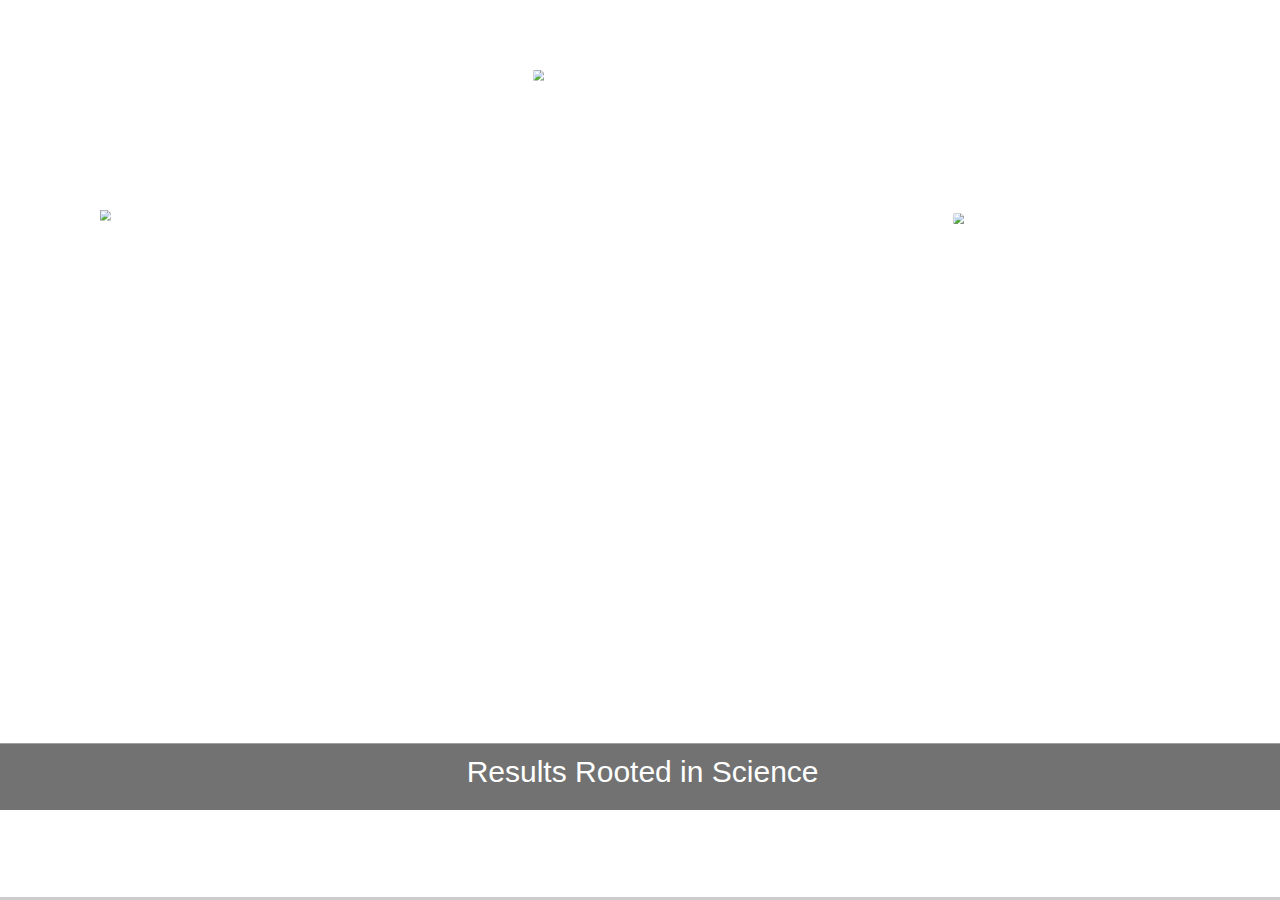
==== index.html @ 36e87524 "first commit" ====
<!DOCTYPE html>
<html lang="en">
  <head>
    <meta charset="utf-8">
    <title>SkinMedica University</title>
    <!--<link rel="stylesheet" type="text/css" href="./css/bootstrap.min.css">-->

    <link rel="stylesheet" type="text/css" href="./css/reveal.css">
    <link rel="stylesheet" type="text/css" href="./css/animate.css">
    <link rel="stylesheet" type="text/css" href="./css/style.css">
    <!--<link rel="stylesheet" type="text/css" href="./css/white.css">-->

    <script src='//cdnjs.cloudflare.com/ajax/libs/three.js/r83/three.min.js'></script>
    <script src="./js/jquery.min.js"></script>
    <!--<script src="./js/popper.min.js"></script>
    <script src="./js/bootstrap.min.js"></script>-->
    <script src="./js/svg.js"></script>
    <script src="./js/three.min.js"></script>
    <script src="./js/DDSLoader.js"></script>
    <script src="./js/MTLLoader.js"></script>

    <script src="./js/OBJLoader.js"></script>
    <style>


  .image {
    -webkit-animation:spin 4s linear;
    -moz-animation:spin 4s linear;
    animation:spin 4s linear;
    -webkit-transform: translate3d(0, 0, 0);

}
.hide-img{display: none;}
@-webkit-keyframes spin {
from { -webkit-transform:rotateX(90deg) }
to { -webkit-transform:rotateX(0deg) }
}
@-moz-keyframes spin {
from { -moz-transform:rotateX(90deg) }
to { -moz-transform:rotateX(0deg) }
}
@keyframes spin {
from { transform:rotateX(90deg) }
to { transform:rotateX(0deg) }
}
@keyframes pound {
  from { transform: none; }
  50% { transform: scale(1.05); }
  to { transform: none; }
}
@keyframes poundsmall {
  from { transform: none; }
  50% { transform: scale(1.02); }
  to { transform: none; }
}
@keyframes pop {
  from { transform: none; }
  100% { transform: scale(1.2); }
}
@keyframes shake {
  0% {transform: rotate(1deg);}
  25% {transform: rotate(-1deg);}
  50% {transform: rotate(1.5deg);}
  75% {transform: rotate(-5deg);}
  100% {transform: rotate(0deg);}
}

    section {height: 100%;width: 100%;}


.pound {
  /* ... */
  animation: pound 1.5s infinite;
  transform-origin: center;
}
.pound-small {
  /* ... */
  animation: poundsmall 5s infinite;
  transform-origin: center;
}
.pop:hover {
  animation: shake 1s infinite;
  transform-origin: center;
}
svg.arrow{width: 60px;height:120px;}
  </style>
  </head>
  <body>

    <div class="reveal">
      <div class="slides">




  <!--S1-->
          <section>

                <div data-animate="fadeIn">
                    <audio data-autoplay src="./img/s01-audio-1.mp3"></audio>
                    <img src="./img/s01-logo-lockup.png" class="S1i1">
                </div>
                <div data-animate="fadeIn">
                    <img src="./img/s01-image1.png" class="S1i2">
                </div>
                <div data-animate="fadeIn">
                    <img src="./img/s01-image2.png" class="S1i3">
                </div>
                <div class="footer secondary" data-animate="fadeIn"></div>
                <div class="size S1h2 main" data-animate="fadeIn">
                  <h2>Results Rooted in Science</h2>
                </div>

            <div>
              <button type="button" class="next s1"></button>
            </div>
          </section>



<!--S2-->
          <section data-transition-speed: "5000">
              <img class="S2i1" src="./img/s02-background.png" data-fragment-index="0" data-animate="fadeIn">
              <audio data-autoplay src="./img/s02-audio-1.mp3"></audio>
              <div class="topleftbug" data-fragment-index="1" data-animate="fadeIn">
                <img src="./img/00-skin-logo-white-larger.png" class="whitebug">
              </div>
              <div data-fragment-index="2" data-animate="fadeIn" class="size main S2h1">
                <h1>Tissue Nutrient Solution (TNS<sup class="regmark">&reg;</sup>)</h1>
                <div data-fragment-index="3" data-animate="fadeIn" class="size main S2h3">
                  <h3>Industry-Leading growth Factor Technology
                  </br>for Remarkable Skin Rejuvenation</h3>
                </div>
              </div>

            <div>
              <button type="button" class="prev"></button>
              <button type="button" class="next"></button>
            </div>

          </section>

<!--S3-->
          <section data-transition-speed: "5000">
              <img class="S3i1" src="./img/s02-background.png" data-fragment-index="0" data-animate="fadeIn">
              <audio data-autoplay src="./img/s03-slide-3.mp3"></audio>
              <div class="topleftbug" data-fragment-index="1" data-animate="fadeIn">
                <img src="./img/00-skin-logo-white-larger.png" class="whitebug">
              </div>
              <div data-fragment-index="2" data-animate="fadeIn" class="size main S3h1">
                <h1>Award-Winning Skin Care</h1>
                <div data-fragment-index="3" data-animate="fadeIn" class="size main S3h3">
                  <h3>Industry-Leading growth Factor Technology since 2002</h3>
                </div>
              </div>
              <div data-fragment-index="1" data-animate="fadeIn">
                <img src="./img/s03-text2.png" class="instyle">
              </div>

            <div>
              <button type="button" class="prev"></button>
              <button type="button" class="next"></button>
            </div>

          </section>

<!--S4-->
          <section>
              <img class="S4i1" src="./img/s04-image1.png" data-fragment-index="1" data-autoslide="450" data-animate="fadeIn">
            <div class="topleftbug" data-fragment-index="1" data-animate="fadeIn">
              <img src="./img/00-skin-logo-white-larger.png" class="whitebug">
            </div>
            <div class="fragment size secondary S4h1" data-fragment-index="2" data-animate="fadeIn">
              <h1>A Pioneer and Legacy </br>in Skin Care</h1>
            </div>
            <div data-fragment-index="3" data-animate="fadeIn" class="size secondary S4h3">
              <h3>Dr. Richard Fitzpatrick, SkinMedica<sup class="regmark">&reg;</sup> co-founder
                </br>
                </br>Past President of the American Society</br>For Laser Medicine & Surgery (ASLMS)
                </br>
                </br>Pioneer in skin rejuvenation laser treatments
              </h3>
            </div>
            <div>
              <button type="button" class="prev"></button>
              <button type="button" class="next"></button>
            </div>
          </section>

<!--S5-->
          <section>
            <div>
              <button type="button" class="prev"></button>
              <button type="button" class="next"></button>
            </div>

            <div class="fragment" data-fragment-index="1" data-animate="fadeIn" data-autoslide="100">
              <img src="./img/00-logo-grey-white.png" class="greybug">
            </div>
            <div class="fragment size secondary S5h1" data-fragment-index="1" data-animate="fadeIn" data-autoslide="100">
              <h1>TNS<sup class="regmark">&reg;</sup> Launches and Revolutionizes Skin Care</h1>
            </div>

          <div class="fragment size S5h3 secondarytable">

              <table>
                  <tr>
                    <td class="column" data-fragment-index="1" data-animate="fadeIn">
                     <h3>In 2002, SkinMedica<sup class="regmark">&reg;</sup></br>introduced TNS<sup class="regmark">&reg;</sup></h3>
                    </td>

                    <td class="column left-padding" data-fragment-index="1" data-animate="fadeIn">
                      <h3>Patented </br>Extraction </br>process</h3>
                    </td>

                    <td class="columnspan" data-fragment-index="1" data-animate="fadeIn">
                      <h3>First topical solution made</br> almost entirely (93.6%) of</br>stabilized human fibroblast</br> growth factor secretions
                      </h3>
                    </td>

                    <td class="column" data-fragment-index="1" data-animate="fadeIn">
                      <h3>High protein concentration</h3>
                    </td>

                    <td class="column" data-fragment-index="1" data-animate="fadeIn">
                      <h3>Ultimate skin rejuvenation
                      </h3>
                    </td>
                  </tr>
              </table>
            </div>
              <div class="fragment S5i1"  data-fragment-index="2" data-autoslide="450" data-animate="fadeIn rotateIn">
                <img class="S5-circle-graph" src="./img/s05-circle2.png">
              </div>
              <div class="fragment large-text size secondary" data-fragment-index="2" data-autoslide="100" data-animate="fadeIn">
                <h1>93.6%</h1>
              </div>
          </section>


<!--S6-->
          <section class="addFrag">
            <div class="fragment" data-autoslide="0"></div>
              <img class="S6i1" src="./img/s06-image1.png" data-fragment-index="1" data-autoslide="450" data-animate="fadeIn">
                <!--<audio data-autoplay src="./img/s06-audio-1.mp3"></audio>-->
              <div data-fragment-index="2" data-animate="fadeIn">
                <img src="./img/00-logo-grey-white.png" class="greybug">
              </div>

              <div data-fragment-index="3" data-animate="fadeIn" class="size secondary S6h1">
                <h1>Clinically</br>Tested</br>and Proven</h1>
              </div>
              <div class="rightfullsize secondary" data-fragment-index="3"></div>
                <div data-fragment-index="2" data-animate="fadeIn" class="size main S6h3">
                <h3>Most rigorously tested,
                  </br>proven, patient-praised
                  </br>product of its kind
                </h3>
              </div>

              <div class="fragment S6i2"  data-fragment-index="4" data-autoslide="450" data-animate="fadeIn rotateIn">
                <img class="circlesize" src="./img/s06-ring2.png">
              </div>
              <div class="fragment S6i3" data-fragment-index="6" data-autoslide="1000" data-animate="fadeIn rotateIn">
                <img class="circlesize" src="./img/s06-ring2.png">
              </div>
              <div class="fragment S6i4" data-fragment-index="8" data-autoslide="1000" data-animate="fadeIn rotateIn">
                <img class="circlesize" src="./img/s06-ring2.png">
              </div>
              <div class="fragment S6i5" data-fragment-index="5" data-autoslide="1000" data-animate="fadeInRight">
                <img class="listsize" src="./img/s06-list1.png">
              </div>
              <div class="fragment S6i6" data-fragment-index="7" data-autoslide="1000" data-animate="fadeInRight">
                <img class="listsize" src="./img/s06-list2.png">
              </div>
              <div class="fragment S6i7" data-fragment-index="9" data-autoslide="1000" data-animate="fadeInRight">
                <img class="listsize" src="./img/s06-list3.png">
              </div>

              <!--<div class="fragment S6i2"  data-fragment-index="4" data-autoslide="450" data-animate="fadeIn rotateIn">
                <img class="circlesize" src="./img/s06-ring2.png">
              </div>
              <div class="fragment S6i3" data-fragment-index="6" data-autoslide="1000" data-animate="fadeIn rotateIn">
                <img class="circlesize" src="./img/s06-ring2.png">
              </div>
              <div class="fragment S6i4" data-fragment-index="8" data-autoslide="1000" data-animate="fadeIn rotateIn">
                <img class="circlesize" src="./img/s06-ring2.png">
              </div>
              <div class="fragment S6i5" data-fragment-index="5" data-autoslide="5000" data-animate="fadeInRight">
                <img class="listsize" src="./img/s06-list1.png">
              </div>
              <div class="fragment S6i6" data-fragment-index="7" data-autoslide="6000" data-animate="fadeInRight">
                <img class="listsize" src="./img/s06-list2.png">
              </div>
              <div class="fragment S6i7" data-fragment-index="9" data-autoslide="10000" data-animate="fadeInRight">
                <img class="listsize" src="./img/s06-list3.png">
              </div>-->

            <div>
              <button type="button" class="prev"></button>
              <button type="button" class="next"></button>
            </div>

          </section>

<!--S7-->

          <section class="addFrag">
            <div class="fragment" data-autoslide="0"> </div>
                  <div class="leftfullsize secondary" data-fragment-index="1" data-autoslide="100">
                    <img src="./img/00-skin-logo-white-larger.png" class="whitebug" data-animate="fadeIn">
                  </div>


              <div class="fragment" data-fragment-index="1" data-autoslide="100">
                  <div class="S7h1 size main" data-animate="fadeIn">
                      <h1>The Science </br>of Protein and</br> Growth Factors</br> for Skin </br> Rejuvenation</h1>
                  </div>

                  <div class="col all-elements" id="all-elements">
                      <div class="fragment" data-fragment-index="1" data-autoslide="100">
                        <img src="img/Snake1.gif" style="position: absolute;left:900px;top:400px;">
                      </div>
                      <div class="fragment circle" data-fragment-index="2" data-autoslide="450">
                        <img data-animate="zoomRotateRev" src="img/s07-circle1.png" style="width:300px;height:300px;position: absolute;left:930px;top:445px;">
                      </div>
                      <div class="fragment circle" data-fragment-index="3" data-autoslide="500">
                        <img data-animate="zoomRotate" src="img/s07-circle2.png" style="width:300px;height:300px;position: absolute;left:1230px;top:445px;">
                      </div>
                      <div class="fragment circle" data-fragment-index="4" data-autoslide="450">
                        <img data-animate="zoomRotateRev" src="img/s07-circle3.png" style="width:300px;height:300px;position: absolute;left:1530px;top:445px;">
                      </div>
                      <div class="fragment" data-fragment-index="5" data-autoslide="200">
                        <svg style="position: absolute;left:1045px;top:325px;transform: rotate(0deg);" class="arrow" xmlns="http://www.w3.org/2000/svg" viewBox="0 0 8.76 67.48"><defs><style>.cls-1{fill:#625a57;}</style></defs><title>Arrow</title><g id="Layer_2" data-name="Layer 2"><g id="Layer_1-2" data-name="Layer 1"><polygon class="cls-1" points="4.89 66.74 3.88 66.74 3.88 0 4.89 12.3 4.89 66.74"/><polygon class="cls-1" points="4.38 67.48 0 62.77 0.74 62.08 4.38 65.99 8.02 62.08 8.77 62.77 4.38 67.48"/></g></g></svg>
                        <img data-animate="fadeInDown" class="" src="img/s07-hex3.png" style="width:200px;height:230px;position: absolute;left:1020px;top:180px;">

                      </div>
                      <div class="fragment" data-fragment-index="6" data-autoslide="200">
                        <svg style="position: absolute;left:940px;top:350px;transform: rotate(-30deg);" class="arrow" xmlns="http://www.w3.org/2000/svg" viewBox="0 0 8.76 67.48"><defs><style>.cls-1{fill:#625a57;}</style></defs><title>Arrow</title><g id="Layer_2" data-name="Layer 2"><g id="Layer_1-2" data-name="Layer 1"><polygon class="cls-1" points="4.89 66.74 3.88 66.74 3.88 0 4.89 12.3 4.89 66.74"/><polygon class="cls-1" points="4.38 67.48 0 62.77 0.74 62.08 4.38 65.99 8.02 62.08 8.77 62.77 4.38 67.48"/></g></g></svg>
                        <img data-animate="fadeInDown" class="" src="img/s07-hex2.png" style="width:200px;height:230px;position: absolute;left:800px;top:182px;">

                      </div>
                      <div class="fragment" data-fragment-index="7" data-autoslide="200">
                        <svg style="position: absolute;left:865px;top:430px;transform: rotate(-65deg);" class="arrow" xmlns="http://www.w3.org/2000/svg" viewBox="0 0 8.76 67.48"><defs><style>.cls-1{fill:#625a57;}</style></defs><title>Arrow</title><g id="Layer_2" data-name="Layer 2"><g id="Layer_1-2" data-name="Layer 1"><polygon class="cls-1" points="4.89 66.74 3.88 66.74 3.88 0 4.89 12.3 4.89 66.74"/><polygon class="cls-1" points="4.38 67.48 0 62.77 0.74 62.08 4.38 65.99 8.02 62.08 8.77 62.77 4.38 67.48"/></g></g></svg>
                        <img data-animate="fadeInLeft" class="" src="img/s07-hex1.png" style="width:200px;height:230px;position: absolute;left:695px;top:380px;">

                      </div>
                      <div class="fragment" data-fragment-index="8" data-autoslide="200">
                        <img data-animate="fadeInUp" class="" src="img/BottomGroup.png" style="width:602px;height:364px;position: absolute;left:1095px;top:575px;">
                      </div>
                  </div>
              </div>

            <div>
              <button type="button" class="prev"></button>
              <button type="button" class="next"></button>
            </div>

          </section>

<!--S8-->
          <section class="addFrag">
            <div class="fragment" data-autoslide="0"></div>

            <div data-fragment-index="1" data-autoslide="100">
              <img class="greybug" data-autoslide="100" data-animate="fadeIn" src="./img/00-logo-grey-white.png">
            </div>

            <div class="size secondary S8h1" data-fragment-index="0" data-autoslide="100">
              <h1 data-animate="fadeIn">TNS<sup class="regmark">&reg;</sup>:</br>The Gold</br>Standard</br>in Skin</br>Rejuvenation</br>Products</h1>
              <div>
                <div>
                  <div class="graphsizemain graph-light S8graphcol1" data-fragment-index="0" data-autoslide="100"></div>
                  <div class="graphsizesecondary graph-dark S8graphcol2" data-fragment-index="0" data-autoslide="100"></div>
                  <div class="graphsizemain graph-light S8graphcol3" data-fragment-index="0" data-autoslide="100"></div>
                  <div class="graphsizesecondary graph-dark S8graphcol4" data-fragment-index="0" data-autoslide="100"></div>
                  <div class="graphsizemain graph-light S8graphcol5" data-fragment-index="0" data-autoslide="100"></div>
                  <div class="graphsizesecondary graph-dark S8graphcol6" data-fragment-index="0" data-autoslide="100"></div>
                  <div class="graphsizemain graph-light S8graphcol7" data-fragment-index="0" data-autoslide="100"></div>
                </div>
              </div>

              <div class="fragment" data-fragment-index="1" data-autoslide="100" data-animate="fadeIn">
                <img class="S8graphlines" src="./img/s08-Lines-Numbers.png">
              </div>
              <div class="fragment" data-fragment-index="2" data-autoslide="5000">
                <img class="s8block1bar1" src="./img/s08-chartdata.png" data-animate="fadeInUp">
              </div>
              <div class="fragment" data-fragment-index="1" data-autoslide="100">
                <img class="graphsidetext" data-animate="fadeIn" src="./img/s08-FOLDS CHANGE OVER CO.png">
              </div>

              <div class="cover" data-fragment-index="0" data-autoslide="100"></div>
              <div>
                <div class="graphsizemain graph-light S8reveal S8graphcol1" data-fragment-index="0" data-autoslide="100"></div>
                <div class="graphsizesecondary graph-dark S8reveal S8graphcol2" data-fragment-index="0" data-autoslide="100"></div>
                <div class="graphsizemain graph-light S8reveal S8graphcol3" data-fragment-index="0" data-autoslide="100"></div>
                <div class="graphsizesecondary graph-dark S8reveal S8graphcol4" data-fragment-index="0" data-autoslide="100"></div>
                <div class="graphsizemain graph-light S8reveal S8graphcol5" data-fragment-index="0" data-autoslide="100"></div>
                <div class="graphsizesecondary graph-dark S8reveal S8graphcol6" data-fragment-index="0" data-autoslide="100"></div>
                <div class="graphsizemain graph-light S8reveal S8graphcol7" data-fragment-index="0" data-autoslide="100"></div>
              </div>

              <div class="S8h4 size secondary" data-fragment-index="0" data-autoslide="100">
                  <h4 data-animate="fadeIn">To discuss this chart, please contact our Medical </br> Affairs department at 1-800-433-8871.</h4>
              </div>
            </div>

          <div>
            <button type="button" class="prev"></button>
            <button type="button" class="next"></button>
          </div>

        </section>


<!--S9-->
        <section class="addFrag">
          <div class="fragment" data-autoslide="0"> </div>
                <div class="leftfullsize secondary" data-fragment-index="1" data-autoslide="100">
                  <img src="./img/00-skin-logo-white-larger.png" class="whitebug" data-animate="fadeIn" data-autoslide="100">
                </div>

            <div class="fragment" data-fragment-index="2" data-autoslide="100">
                <div class="S9h1 size main" data-animate="fadeIn">
                    <h1>Stabilized,</br>Concentrated</br>Growth Factors</h1>
                </div>
            </div>

            <div class="fragment S9h4 size main" data-fragment-index="2" data-autoslide="100">
                <h4 data-animate="fadeIn">*Competitors did not have detectable levels of VEGF
                </br>and HGF.
                </br>1. Mehta RC, et al. <i>J Drugs Dermotal.</i> 2008;7(9):864-871.
              </br>2. Sundaram H, et al. <i>J Drugs Dermatol.</i> 2009;8(5 suppl):4-13.</h4>
            </div>
          <div class="fragment" data-fragment-index="1" data-autoslide="100" data-animate="fadeIn">
            <img src="./img/s09-chart-left.png" class="S9i1">
            <img src="./img/s09-right-chart.png" class="S9i3">
          </div>

          <div class="fragment" data-fragment-index="3" data-autoslide="1000"></div>

          <div class="fragment" data-fragment-index="4" data-autoslide="2000">
            <img class="S9i2" data-animate="fadeInUp" src="./img/s09-left-bars.png">
            <img class="S9i4" data-animate="fadeInUp" src="./img/s09-bars-right.png">
          </div>

          <div class="cover S9cover" data-fragment-index="0" data-autoslide="100"></div>

          <div class="fragment" data-fragment-index="1" data-autoslide="100">
            <img class="S9i5" data-animate="fadeIn" src="./img/s09-legend-left.png">
            <img class="S9i6" data-animate="fadeIn" src="./img/s09-legend-right.png">
            <img class="S9i7" data-animate="fadeIn" src="./img/s09-bottom-text2.png">
          </div>

        <div class="fragment" data-fragment-index="0" data-autoslide="100" data-animate="fadeIn">
          <div class="S9h2a size secondary">
              <h2>Protein Concentration (pg/mL)
              </br>Mean % Change</h2>
          </div>
        </div>

        <div class="fragment" data-fragment-index="0" data-autoslide="100" data-animate="fadeIn">
          <div class="S9h2b size secondary">
              <h2>Concentration (pg/mL)
              </br>Mean % Change</h2>
          </div>

          <div>
            <button type="button" class="prev"></button>
            <button type="button" class="next"></button>
          </div>

        </section>


<!--S10-->
        <section class="addFrag">
          <div class="fragment" data-autoslide="0"> </div>
          <div class="fragment" data-fragment-index="1" data-autoslide="100" data-animate="fadeIn">
            <img src="./img/s10 Background.png" class="S10i1">
          </div>
          <div class="secondary" data-fragment-index="1" data-autoslide="100">
            <img src="./img/00-skin-logo-white-larger.png" class="whitebug" data-animate="fadeIn" data-autoslide="100">
          </div>

            <div class="fragment" data-fragment-index="3" data-autoslide="1000">
                <div class="S10h1 size main" data-animate="fadeIn">
                    <h1>Patient Profile:</br>TNS<sup class="regmark">&reg;</sup>Products</h1>
                </div>
            </div>

            <div class="fragment" data-fragment-index="3" data-autoslide="1000">
              <div class="S10h3 size main" data-animate="fadeIn">
                <h3>Fine lines
                </br>Rough skin texture
                </br>Post procedure
                </br> Signs of sun damage (UV exposure)</h3>
              </div>
            </div>
          <div>
            <button type="button" class="prev"></button>
            <button type="button" class="next"></button>
          </div>
        </section>

<!--S11-->
        <section class="addFrag">
          <div data-fragment-index="1" data-autoslide="100">
            <img class="greybug" data-autoslide="100" data-animate="fadeIn" src="./img/00-logo-grey-white.png">
          </div>

          <div class= "fragment"></div>
            <img class="fragment S11i1" data-fragment-index="1" data-autoslide="3000"  data-animate="fadeIn" src="img/s11-image.png">

            <div class="S11text serum-info fragment" data-fragment-index="1" data-autoslide="3000" data-animate="fadeIn">
              <h1>TNS Recovery Complex<sup class="regmark">&reg;</sup></h1>
              <p>TNS Recovery Complex<sup class="regmark">&reg;</sup> has been clinically shown to reduce the appearance of wrinkles by up to 37% in 90 days</p>
            </br>
              <span>Key Ingredients</span>
              <ul>
                <li>TNS growth factor blend<sup class="regmark">&reg;</sup></li>
              </ul>
            </br>
              <span>Key Benefits</span>
              <ul>
                <li>Rejuvenates skin</li>
                <li>Reduces the appearance of fine lines and wrinkles</li>
                <li>Enhances skin texture</li>
                <li>Contains 93.6% TNS<sup class="regmark">&reg;</sup></li>
              </ul>

              <p>Appropriate for all skin types.</p>

              <p><span style="font-weight:900">CAUTION:</span> Patients should not apply products containing glycolic acid immediately on top of any TNS<sup class="regmark">&reg;</sup> product.</p>
            </div>
          <div>
            <button type="button" class="prev"></button>
            <button type="button" class="next"></button>
          </div>
        </section>

<!--S12-->
        <section class="addFrag">
          <div class="fragment" data-autoslide="0"> </div>
                <div class="leftfullsize secondary" data-fragment-index="1" data-autoslide="100">
                  <img src="./img/00-skin-logo-white-larger.png" class="whitebug" data-animate="fadeIn" data-autoslide="100">
                </div>

            <div class="fragment" data-fragment-index="2" data-autoslide="100">
                <div class="S12h1 size main" data-animate="fadeIn">
                    <h1>Clinical Results:</br>TNS<sup class="regmark">&reg;</sup> and </br> Collagen</h1>
                </div>
            </div>

            <div class="fragment S12h4 size main" data-fragment-index="2" data-autoslide="100">
                <h4 data-animate="fadeIn"> Sundaram H, et al. <i>JDrugs Dermatol.</i> 2009;8(5 suppl):4-13.</h4>
            </div>
          <div class="fragment" data-fragment-index="1" data-autoslide="100" data-animate="fadeIn">
            <img src="./img/s12-top-bg2.png" class="S12i1">
          </div>

          <div class="fragment" data-fragment-index="3" data-autoslide="2000"></div>

          <div class="fragment" data-fragment-index="4" data-autoslide="2000">
            <img class="S12i2" data-animate="fadeInUp" src="./img/s12-bars.png">
          </div>

          <div class="cover S12cover" data-fragment-index="0" data-autoslide="100"></div>


          <div class="fragment" data-fragment-index="1" data-autoslide="100">
            <img class="S12i3" src="./img/s12-bot-bg2.png">
          </div>

          <div class="fragment graph-dark S12coverleft" data-fragment-index="1" data-autoslide="100"></div>
          <div class="fragment graph-light S12coverright" data-fragment-index="1" data-autoslide="100"></div>

          <div>
            <button type="button" class="prev"></button>
            <button type="button" class="next"></button>
          </div>

        </section>

<!--S13-->
        <section class="addFrag">
          <div class="fragment" data-autoslide="0"></div>
                <div class="leftfullsize secondary" data-fragment-index="0" data-autoslide="100">
                  <img src="./img/00-skin-logo-white-larger.png" class="whitebug" data-animate="fadeIn" data-autoslide="100">
                </div>

                <div class="fragment" data-fragment-index="0" data-autoslide="100">
                    <div class="resultsh1 size main" data-animate="fadeIn">
                        <h1 data-animate="fadeIn">Clinical Results: TNS Recovery Complex<sup class="regmark">&reg;</sup></h1>
                    </div>
                </div>

                <div class="fragment resultsh4 size main" data-fragment-index="0" data-autoslide="100">
                    <h4 data-animate="fadeIn">
                    Female, Age 59
                  </br>Unretouched photographs of subject at baseline and 6 months after twice-daily use of the TNS Recovery Complex<sup class="regmark">&reg;</sup> show a reduction in the appearance of periorbital wrinkles. Individual results may vary.
                </br>Mehta RC, et al. <i>JDrugs Dermatol.</i> 2008;7(9):864-871.</h4>
                </div>

                <div class="fragment" data-fragment-index="1" data-autoslide="1000">
                    <img class="before-i" src="./img/s13-eyeleft.png" data-fragment-index="1" data-autoslide="450" data-animate="fadeIn">
                    <div class="before size secondary">
                        <h2 data-animate="fadeIn">BASELINE</h2>
                    </div>
                </div>

                <div class="fragment" data-fragment-index="2" data-autoslide="500">
                    <img class="after-i" src="./img/s13-eyeright.png" data-fragment-index="1" data-autoslide="450" data-animate="fadeIn">
                    <div class="after size secondary" data-animate="fadeIn">
                        <h2>MONTH 6</h2>
                   </div>
               </div>


          <div>
            <button type="button" class="prev"></button>
            <button type="button" class="next"></button>
          </div>

        </section>

<!--S14-->
        <section class="addFrag">
          <div class="fragment" data-autoslide="0"> </div>
                <div class="leftfullsize secondary" data-fragment-index="0" data-autoslide="100">
                  <img src="./img/00-skin-logo-white-larger.png" class="whitebug" data-animate="fadeIn" data-autoslide="100">
                </div>

                <div class="fragment" data-fragment-index="0" data-autoslide="100">
                    <div class="resultsh1 size main" data-animate="fadeIn">
                        <h1 data-animate="fadeIn">Clinical Results: TNS Recovery Complex<sup class="regmark">&reg;</sup></h1>
                    </div>
                </div>

                <div class="fragment resultsh4 size main" data-fragment-index="0" data-autoslide="100">
                    <h4 data-animate="fadeIn">
                    Female, Age 51
                  </br>Unretouched photographs of subject at baseline and 6 months after twice-daily use of the TNS Recovery Complex<sup class="regmark">&reg;</sup> show a reduction in the appearance of periorbital wrinkles. Individual results may vary.
                </br>Mehta RC, et al. <i>JDrugs Dermatol.</i> 2008;7(9):864-871.</h4>
                </div>

                <div class="fragment" data-fragment-index="1" data-autoslide="1000">
                    <img class="before-i" src="./img/s14-eye.png" data-fragment-index="1" data-autoslide="450" data-animate="fadeIn">
                    <div class="before size secondary">
                        <h2 data-animate="fadeIn">BASELINE</h2>
                    </div>
                </div>

                <div class="fragment" data-fragment-index="2" data-autoslide="500">
                    <img class="after-i" src="./img/s14-eyeright.png" data-fragment-index="1" data-autoslide="450" data-animate="fadeIn">
                    <div class="after size secondary" data-animate="fadeIn">
                        <h2>MONTH 6</h2>
                   </div>
               </div>


          <div>
            <button type="button" class="prev"></button>
            <button type="button" class="next"></button>
          </div>

        </section>

<!--S15-->
        <section class="addFrag">
          <div class="fragment" data-autoslide="0"> </div>
                <div class="leftfullsize secondary" data-fragment-index="0" data-autoslide="100">
                  <img src="./img/00-skin-logo-white-larger.png" class="whitebug" data-animate="fadeIn" data-autoslide="100">
                </div>

                <div class="fragment" data-fragment-index="0" data-autoslide="100">
                    <div class="resultsh1-15 size main" data-animate="fadeIn">
                        <h1 data-animate="fadeIn">Visible Improvement</br> at Week 8 </br> TNS Recovery Complex<sup class="regmark">&reg;</sup></br> with TOTAL</br>DEFENSE + REPAIR</h1>
                    </div>
                </div>

                <div class="fragment resultsh4-15 size main" data-fragment-index="0" data-autoslide="100">
                    <h4 data-animate="fadeIn">
                    Female, Age 60
                  </br>Visible improvement at Week 8 in crepiness and overall skin texture. Unretouched photographs of subject at baseline and 8 weeks after twice-daily use of TNS Recovery Complex<sup class="regmark">&reg;</sup> and once-daily use of TOTAL DEFENSE + REPAIR show the appearance of reduction in laxity and crepiness. Individual results may vary.
                </br>Data on file, SkinMedica<sup class="regmark">&reg;</sup>.</h4>
                </div>

                <div class="fragment" data-fragment-index="0" data-autoslide="100">
                    <div class="S15h2 size secondary" data-animate="fadeIn">
                        <h2 data-animate="fadeIn">Clinically tested, powerful combination of products proven to visibly rejuvenate <span class="bold">neck skin.</span></h2>
                    </div>
                </div>

                <div class="fragment" data-fragment-index="1" data-autoslide="1000">
                    <img class="before-i" src="./img/s15-eyeleft.png" data-fragment-index="1" data-autoslide="450" data-animate="fadeIn">
                    <div class="before size secondary">
                        <h2 data-animate="fadeIn">BASELINE</h2>
                    </div>
                </div>

                <div class="fragment" data-fragment-index="2" data-autoslide="500">
                    <img class="after-i S15i2" src="./img/s15-eyeright.png" data-fragment-index="1" data-autoslide="450" data-animate="fadeIn">
                    <div class="after15 size secondary" data-animate="fadeIn">
                        <h2>WEEK 8</h2>
                   </div>
               </div>


          <div>
            <button type="button" class="prev"></button>
            <button type="button" class="next"></button>
          </div>

        </section>


<!--S16-->
        <section class="addFrag">
          <div class="fragment" data-autoslide="0"> </div>
                <div class="leftfullsize secondary" data-fragment-index="1" data-autoslide="100">
                  <img src="./img/00-skin-logo-white-larger.png" class="whitebug" data-animate="fadeIn" data-autoslide="100">
                </div>

            <div class="fragment" data-fragment-index="2" data-autoslide="100">
                <div class="S16h1 size main" data-animate="fadeIn">
                    <h1>Dramatic </br> Improvements with </br>Continued Use on </br>Neck and D&eacute;collet&eacute;</br> TNS Recovery Complex<sup class="regmark">&reg;</sup> </br> with TOTAL DEFENSE </br>+ REPAIR</h1>
                </div>
            </div>

            <div class="fragment S16h4 size main" data-fragment-index="2" data-autoslide="100">
                <h4 data-animate="fadeIn"> Week 4 (n=15), Week 8 (n=15), Week 12 (n=14) At Weeks 8 and 12, all parameters showed statistically significant improvements vs baseline (P<span>&lt;</span>0.05; student's paired t-test).
                </br> Data on file, SkinMedica<sup class="regmark">&reg;</sup>.</h4>
            </div>
          <div class="fragment" data-fragment-index="1" data-autoslide="100">
            <img src="./img/s16-bottom-bg.png" class="S16i1">
          </div>

          <div class="fragment" data-fragment-index="3" data-autoslide="2000"></div>


          <div class="fragment" data-fragment-index="4" data-autoslide="1000">
            <img class="S16i2" data-animate="fadeInDown" src="./img/s16-bars.png">
          </div>

          <div class="cover S16cover" data-fragment-index="0" data-autoslide="100"></div>

          <div class="fragment" data-fragment-index="1" data-autoslide="100">
            <img class="S16i3" src="./img/s16-top-bg.png">
          </div>

          <div>
            <button type="button" class="prev"></button>
            <button type="button" class="next"></button>
          </div>

        </section>


<!--S17-->
        <section class="addFrag">
          <div data-fragment-index="1" data-autoslide="100">
            <img class="greybug" data-autoslide="100" data-animate="fadeIn" src="./img/00-logo-grey-white.png">
          </div>

          <div class= "fragment"></div>
            <img class="fragment" data-fragment-index="0" data-autoslide="100" style="position:absolute;left:780px;top:193px;width:200px;height:auto;" data-animate="fadeIn" src="img/serum-left.png">

            <div style="position: absolute;left:1050px;top:100px;width:680px" class="serum-info fragment" data-fragment-index="1" data-autoslide="2000" data-animate="fadeIn">
              <h1>TNS Essential Serum<sup class="regmark">&reg;</sup></h1>
              <p>TNS Essential Serum<sup class="regmark">&reg;</sup> contains TNS Recovery Complex<sup class="regmark">&reg;</sup> and APS Corrective Complex, for an all-in-one skin rejuvenating treatment. It has been clinically shown to reduce the appearance of fine lines in 30 days.</p>

              <span>Key Ingredients</span>
              <ul>
                <li>TNS Recovery Complex<sup class="regmark">&reg;</sup></li>
                <li>APS Corrective Complex</li>
              </ul>

              <span>Key Benefits</span>
              <ul>
                <li>Reduces the appearance of fine lines and wrinkles</li>
                <li>Enhances skin texture</li>
                <li>Enhances skin tone</li>
              </ul>

              <p>Appropriate for all skin types</p>

              <p>1.  Atkin DH, et al. J Cosmet Laser Ther. 2010;12(1):14-20.
              </br>
              2.  2010-Atkin-JCLT-TNS_Combination of physiologically balanced growth factors (v0.1) p. 3.</p>
            </div>

            <div class="fragment threequarter main" data-autoslide="500"data-fragment-index="2" data-animate="fadeIn"></div>

            <div class="fragment" data-fragment-index="3" data-animate="fadeIn" data-autoslide="1000" style="position:absolute;left:780px;top:145px;" id="bottle1"></div>

          <div>
            <button type="button" class="prev"></button>
            <button type="button" class="next"></button>
          </div>

        </section>


<!--S18-->
        <section class="addFrag">
          <div class="fragment" data-autoslide="0"> </div>
                <div class="leftfullsize secondary" data-fragment-index="0" data-autoslide="100">
                  <img src="./img/00-skin-logo-white-larger.png" class="whitebug" data-animate="fadeIn" data-autoslide="100">
                </div>

                <div class="fragment" data-fragment-index="0" data-autoslide="100">
                    <div class="resultsh1-18 size main" data-animate="fadeIn"><h1>Clinicial Results: TNS Essential</br>Serum<sup class="regmark">&reg;1</sup></h1>
                    </div>
                </div>

                <div class="fragment resultsh4-18 size main" data-fragment-index="0" data-autoslide="100">
                    <h4 data-animate="fadeIn">
                    Female, Age 54
                  </br>Unretouched photographs of subject at baseline and 1 month after twice-daily use of TNS Essential Serum<sup class="regmark">&reg;</sup>. Individual results may vary.
                </br>1. Atkin DH, Trookman NS, Rizer RL, et al. <i>J Cosmet Laser Ther.</i> 2010;12(1):14-20.<sup class="regmark">&reg;</sup>.</h4>
                </div>

                <div class="fragment" data-fragment-index="1" data-autoslide="1000">
                    <img class="S18i1" src="./img/s18-eyeleft.png" data-fragment-index="1" data-autoslide="450" data-animate="fadeIn">
                    <div class="before size secondary">
                        <h2 data-animate="fadeIn">BASELINE</h2>
                    </div>
                </div>

                <div class="fragment" data-fragment-index="2" data-autoslide="500">
                    <img class="S18i2" src="./img/s18-head-right.png" data-fragment-index="1" data-autoslide="450" data-animate="fadeIn">
                    <div class="after size secondary" data-animate="fadeIn">
                        <h2>MONTH 1</h2>
                   </div>
               </div>


          <div>
            <button type="button" class="prev"></button>
            <button type="button" class="next"></button>
          </div>

        </section>

<!--S19-->
        <section class="addFrag">
          <div class="fragment" data-autoslide="0"> </div>

                <div class="leftfullsize secondary" data-fragment-index="1" data-autoslide="100">
                  <img src="./img/00-skin-logo-white-larger.png" class="whitebug" data-animate="fadeIn" data-autoslide="100">
                </div>

            <div class="fragment" data-fragment-index="2" data-autoslide="100">
                <div class="resultsh1 size main" data-animate="fadeIn">
                    <h1>TNS Essential Serum<sup class="regmark">&reg;</sup>: Progressive Improvements</br>in 3 Months<sup class="regmark">1,2</sup></h1>
                </div>
            </div>

            <div class="fragment S9h4 size main" data-fragment-index="2" data-autoslide="1000">
                <h4 data-animate="fadeIn">
                </br>1. Draelos Z. 3-month study of TNS Essential Serum<sup class="regmark">&reg;</sup>.    </br>  Data on file, SkinMedica<sup class="regmark">&reg;</sup>.
              </br>2. Atkin DH, et al. <i>J Cosmet Laser Ther.</i> 2010;12(1):14-20.</h4>
            </div>
          <div class="fragment" data-fragment-index="1" data-autoslide="100">
            <img src="./img/s19-bg-top-a.png" class="S19i1">
            <img src="./img/s19-bg-bot-b.png" class="S19i2">
          </div>

          <div class="fragment" data-fragment-index="3" data-autoslide="1000"></div>
          <div class="fragment" data-fragment-index="4" data-autoslide="1000">
            <img class="S19i3" data-animate="fadeInUp" src="./img/s19-bars-a.png">
          </div>
          <div class="fragment" data-fragment-index="4" data-autoslide="1000">
            <img class="S19i4" data-animate="fadeInDown" src="./img/s19-bars-b.png">
          </div>

          <div class="fragment cover S19cover-a" data-fragment-index="1" data-autoslide="100"></div>
          <div class="fragment cover S19cover-b" data-fragment-index="1" data-autoslide="100"></div>


          <div class="fragment" data-fragment-index="1" data-autoslide="100">
            <img src="./img/s19-bg-bot-a.png" class="S19i5">
            <img src="./img/s19-bg-top-b.png" class="S19i6">
          </div>

          <div class="S19cover-1 graph-light" data-fragment-index="1" data-autoslide="100"></div>
          <div class="S19cover-2 graph-light" data-fragment-index="1" data-autoslide="100"></div>
          <div class="S19cover-3 graph-light" data-fragment-index="1" data-autoslide="100"></div>


          <div>
            <button type="button" class="prev"></button>
            <button type="button" class="next"></button>
          </div>

        </section>

<!--S20-->
        <section class="addFrag">
          <div class="fragment" data-autoslide="0"></div>

          <div data-fragment-index="1" data-autoslide="100">
            <img class="greybug" data-autoslide="100" data-animate="fadeIn" src="./img/00-logo-grey-white.png">
          </div>

          <div class="size secondary table" data-fragment-index="0" data-autoslide="100">
            <h1 data-animate="fadeIn">My Morning SkinMedica<sup class="regmark">&reg;</sup> Regimen</h1>
          </div>

            <div class="fragment" data-fragment-index="1" data-autoslide="1000" data-animate="fadeIn">
              <img class="S20i1" src="./img/s20-chart.png">
            </div>

            <div class="fragment" data-fragment-index="2" data-autoslide="1000" data-animate="fadeIn">
            </div>

            <div class="fragment" data-fragment-index="3" data-autoslide="1000" data-animate="fadeIn">
                <img class="S20i2" src="./img/s20-bottle1.png">
            </div>
            <div class="fragment" data-fragment-index="4" data-autoslide="1300" data-animate="fadeIn">
                <img class="S20i3" src="./img/s20-bottle2.png">
            </div>
            <div class="fragment" data-fragment-index="5" data-autoslide="1600" data-animate="fadeIn">
                <img class="S20i4" src="./img/s20-bottle3.png">
            </div>
            <div class="fragment" data-fragment-index="6" data-autoslide="1800" data-animate="fadeIn">
                <img class="S20i5" src="./img/s20-bottle4.png">
            </div>
            <div class="fragment" data-fragment-index="7" data-autoslide="2100" data-animate="fadeIn">
                <img class="S20i6" src="./img/s20-bottle5.png">
            </div>


        <div>
          <button type="button" class="prev"></button>
          <button type="button" class="next"></button>
        </div>

      </section>

<!--S21-->
      <section class="addFrag">
        <div class="fragment" data-autoslide="0"></div>

        <div data-fragment-index="1" data-autoslide="100">
          <img class="greybug" data-autoslide="100" data-animate="fadeIn" src="./img/00-logo-grey-white.png">
        </div>

        <div class="table size secondary" data-fragment-index="0" data-autoslide="100">
          <h1 data-animate="fadeIn">My Evening SkinMedica<sup class="regmark">&reg;</sup> Regimen</h1>
        </div>

          <div class="fragment" data-fragment-index="1" data-autoslide="1000" data-animate="fadeIn">
            <img class="S21i1" src="./img/s21-chart.png">
          </div>
          <div class="fragment" data-fragment-index="2" data-autoslide="1000" data-animate="fadeIn">
          </div>
          <div class="fragment" data-fragment-index="3" data-autoslide="1000" data-animate="fadeIn">
              <img class="S21i2" src="./img/s21-bottle1.png">
            </div>
            <div class="fragment" data-fragment-index="4" data-autoslide="1300" data-animate="fadeIn">
                <img class="S21i3" src="./img/s21-bottle2.png">
            </div>
            <div class="fragment" data-fragment-index="5" data-autoslide="1600" data-animate="fadeIn">
                <img class="S21i4" src="./img/s21-bottle3.png">
            </div>
            <div class="fragment" data-fragment-index="6" data-autoslide="1800" data-animate="fadeIn">
                <img class="S21i5" src="./img/s21-bottle4.png">
            </div>


      <div>
        <button type="button" class="prev"></button>
        <button type="button" class="next"></button>
      </div>

    </section>

    <!--S22-->
          <section class="addFrag">
            <div data-fragment-index="1" data-autoslide="100">
              <img class="greybug" data-autoslide="100" data-animate="fadeIn" src="./img/00-logo-grey-white.png">
            </div>

            <div class= "fragment"></div>
              <img class="fragment S22i1" data-fragment-index="1" data-autoslide="3000"  data-animate="fadeIn" src="img/s11-image.png">

              <div class="S22text serum-info fragment" data-fragment-index="1" data-autoslide="3000" data-animate="fadeIn">
                <h1>Consumer Language: </br>TNS Recovery Complex<sup class="regmark">&reg;</sup></h1>
                <p><i>What will it do for her?</i></br>TNS Recovery Complex<sup class="regmark">&reg;</sup> works to promote skin rejuvenation, improving fine lines and wrinkles, and overall skin texture.
                </br>
                </br>
                <i>What is it?</i>
                </br>
                TNS Recovery Complex<sup class="regmark">&reg;</sup> is the most rigorously tested, proven, patient-praised product of its kind. It incorporates more than 380 stabilized growth factors, or naturally occurring proteins, to promote the skin's natural rejuvenation process.
                </p>
              </div>
            <div>
              <button type="button" class="prev"></button>
              <button type="button" class="next"></button>
            </div>
          </section>


    <!--S23-->

          <section class="addFrag">
            <div data-fragment-index="1" data-autoslide="100">
              <img class="greybug" data-autoslide="100" data-animate="fadeIn" src="./img/00-logo-grey-white.png">
            </div>

            <div class="fragment" data-fragment-index="1" data-autoslide="3000" data-animate="fadeIn">
              <img class="S23i1" src="img/serum-left.png">
            </div>
              <div class="S23text serum-info fragment" data-fragment-index="1" data-autoslide="3000" data-animate="fadeIn">
                <h1>Consumer Language: </br>TNS Essential Serum<sup class="regmark">&reg;</sup></h1>
                <p><i>What will it do for her?</i> </br>TNS Essential Serum<sup class="regmark">&reg;</sup> improves the appearance of fine lines, wrinkles, and skin texture.
                </br>
                </br>
                <i>What is it?</i>
                </br>TNS Essential Serum<sup class="regmark">&reg;</sup> contains 2 powerhouse components: TNS Recovery Complex<sup class="regmark">&reg;</sup> and the APS Corrective Complex, which is a blend of antioxidants, peptides, and specialty ingredients, including alpha-arbutin and hyaluronic </br> filling spheres.</p>

              </div>

              <div class="fragment" data-fragment-index="2" data-animate="fadeIn">
                <img class="S23i2" src="img/s23-right-bottle.png">
              </div>
            <div>
              <button type="button" class="prev"></button>
              <button type="button" class="next"></button>
            </div>

          </section>

<!--S24 Q1-->
      <section>

        <!--Quiz Backgrounds-->

        <img class="Qi" src="./img/s06-image1.png" data-fragment-index="1" data-animate="fadeIn">
          <div class="Qquizfullright Qcolor" data-fragment-index="1"></div>
          <div data-fragment-index="0" data-animate="fadeIn">
            <img src="./img/00-logo-grey-white.png" class="greybug">
          </div>
        <!--QuizNumber-->
          <div data-fragment-index="1" data-animate="fadeIn">
            <img src="./img/s24-quiz-1.png" class="Qnumber">
          </div>
          <div class="size secondary Qquizh2" data-fragment-index="1" data-animate="fadeIn">
            <h2>Question</h2>
          </div>
          <div class="Qblackbar" data-fragment-index="1" data-animate="slideInLeft"></div>
          <div data-fragment-index="1" data-animate="fadeIn" class="size main Qtitle">
            <h2>Quiz: Correct-Rejuvenation: TNS<sup class="regmark">&reg;</sup></h2>
          </div>
        <!--Questions-->
          <div data-fragment-index="1" data-animate="fadeIn" class="size main Qquestion">
            <h2>Which property is </br>optimal for topical </br>growth factors?</h2>
          </div>
        <!--Answers-->
            <input type="button" id="Qa1_1" data-quiz="1" class="Qasize black quiz_1" value = "1: Naturally secreted">
            <input type="button" id="Qa1_2" data-quiz="1" class="Qasize black quiz_1" value = "2: Physiologically balanced">
            <input type="button" id="Qa1_3" data-quiz="1" class="Qasize black quiz_1" value = "3: Highly concentrated">
            <input type="button" id="Qa1_4" data-quiz="1" class="Qasize black quiz_1" value = "4: Stabilized">
            <input type="button" id="Qa1_5" data-quiz="1" class="Qasize black quiz_1 correct" value = "5: All of the above">
      </section>

<!--S25 Q2-->
      <section>
        <!--S25 Quiz Backgrounds-->
        <img class="Qi" src="./img/s06-image1.png" data-fragment-index="1" data-animate="fadeIn">
          <div class="Qquizfullright Qcolor" data-fragment-index="1"></div>
          <div data-fragment-index="0" data-animate="fadeIn">
            <img src="./img/00-logo-grey-white.png" class="greybug">
          </div>
        <!--S25 QuizNumber-->
          <div data-fragment-index="1" data-animate="fadeIn">
            <img src="./img/s25-quiz-2.png" class="Qnumber">
          </div>
          <div data-fragment-index="1" data-animate="fadeIn" class="size secondary Qquizh2">
            <h2>Question</h2>
          </div>
          <div class="Qblackbar" data-fragment-index="1" data-animate="fadeIn"></div>
          <div data-fragment-index="1" data-animate="fadeIn" class="size main Qtitle">
            <h2>Quiz: Correct-Rejuvenation: TNS<sup class="regmark">&reg;</sup></h2>
          </div>
        <!--S25 Questions-->
          <div data-fragment-index="1" data-animate="fadeIn" class="size main Qquestion">
            <h2>TNS<sup class="regmark">&reg;</sup> contains</br><u style="font-size:3px;">____________</u> stabilized</br>growth factors.</h2>
          </div>
        <!--S25 Answers-->
            <input type="button" id="Qa2_1" data-quiz="2" class="Qasize black quiz_2" value = "1: 175+">
            <input type="button" id="Qa2_2" data-quiz="2" class="Qasize black quiz_2" value = "2: 220+">
            <input type="button" id="Qa2_3" data-quiz="2" class="Qasize black quiz_2" value = "3: 350+">
            <input type="button" id="Qa2_4" data-quiz="2" class="Qasize black quiz_2 correct" value = "4: 380+">

      </section>


<!--S26 Q3-->
      <section>
        <!--S26 Quiz Backgrounds-->
        <img class="Qi" src="./img/s06-image1.png" data-fragment-index="1" data-animate="fadeIn">
          <div class="Qquizfullright Qcolor" data-fragment-index="1"></div>
          <div data-fragment-index="0" data-animate="fadeIn">
            <img src="./img/00-logo-grey-white.png" class="greybug">
          </div>
        <!--S26 QuizNumber-->
          <div data-fragment-index="1" data-animate="fadeIn">
            <img src="./img/s26-quiz-3.png" class="Qnumber">
          </div>
          <div data-fragment-index="1" data-animate="fadeIn" class="size secondary Qquizh2">
            <h2>Question</h2>
          </div>
          <div class="Qblackbar" data-fragment-index="1" data-animate="fadeIn"></div>
          <div data-fragment-index="1" data-animate="fadeIn" class="size main Qtitle">
            <h2>Quiz: Correct-Rejuvenation: TNS<sup class="regmark">&reg;</sup></h2>
          </div>
        <!--S26 Questions-->
          <div data-fragment-index="1" data-animate="fadeIn" class="size main Qquestion">
            <h2>TNS<sup class="regmark">&reg;</sup> was the first</br>topical solution</br>made almost entirely</br>of stabilized human</br>fibroblast growth</br>factor secretions.</h2>
          </div>
        <!--S26 Answers-->
            <input type="button" id="Qa3_1" data-quiz="3" class="Qasize black quiz_3 correct" value = "1: True">
            <input type="button" id="Qa3_2" data-quiz="3" class="Qasize black quiz_3" value = "2: False">

      </section>

<!--S27 Q4-->
      <section>
        <!--S27 Quiz Backgrounds-->
        <img class="Qi" src="./img/s06-image1.png" data-fragment-index="1" data-animate="fadeIn">
          <div class="Qquizfullright Qcolor" data-fragment-index="1"></div>
          <div data-fragment-index="0" data-animate="fadeIn">
            <img src="./img/00-logo-grey-white.png" class="greybug">
          </div>
        <!--S27 QuizNumber-->
          <div data-fragment-index="1" data-animate="fadeIn">
            <img src="./img/s27-quiz-4.png" class="Qnumber">
          </div>
          <div data-fragment-index="1" data-animate="fadeIn" class="size secondary Qquizh2">
            <h2>Question</h2>
          </div>
          <div class="Qblackbar" data-fragment-index="1" data-animate="fadeIn"></div>
          <div data-fragment-index="1" data-animate="fadeIn" class="size main Qtitle">
            <h2>Quiz: Correct-Rejuvenation: TNS<sup class="regmark">&reg;</sup></h2>
          </div>
        <!--S27 Questions-->
          <div data-fragment-index="1" data-animate="fadeIn" class="size main Qquestion">
            <h2>TNS Essential Serum<sup class="regmark">&reg;</sup> works</br> to improve the appearance of:</h2>
          </div>
        <!--S27 Answers-->
            <input type="button" id="Qa4_1" data-quiz="4" class="Qasize black quiz_4" value = "1: Fine lines and wrinkles">
            <input type="button" id="Qa4_2" data-quiz="4" class="Qasize black quiz_4" value = "2: Coarse wrinkles">
            <input type="button" id="Qa4_3" data-quiz="4" class="Qasize black quiz_4" value = "3: Skin texture">
            <input type="button" id="Qa4_4" data-quiz="4" class="Qasize black quiz_4 correct" value = "4: All of the above">
      </section>

<!--S28 Q5-->
      <section>
        <!--S28 Quiz Backgrounds-->
        <img class="Qi" src="./img/s06-image1.png" data-fragment-index="1" data-animate="fadeIn">
          <div class="Qquizfullright Qcolor" data-fragment-index="1"></div>
          <div data-fragment-index="0" data-animate="fadeIn">
            <img src="./img/00-logo-grey-white.png" class="greybug">
          </div>
        <!--S28 QuizNumber-->
          <div data-fragment-index="1" data-animate="fadeIn">
            <img src="./img/s28-quiz-5.png" class="Qnumber">
          </div>
          <div data-fragment-index="1" data-animate="fadeIn" class="size secondary Qquizh2">
            <h2>Question</h2>
          </div>
          <div class="Qblackbar" data-fragment-index="1" data-animate="fadeIn"></div>
          <div data-fragment-index="1" data-animate="fadeIn" class="size main Qtitle">
            <h2>Quiz: Correct-Rejuvenation: TNS<sup class="regmark">&reg;</sup></h2>
          </div>
        <!--S28 Questions-->
          <div data-fragment-index="1" data-animate="fadeIn" class="size main Qquestion">
            <h2>TNS Recovery Complex<sup class="regmark">&reg;</sup> can</br>be used in these</br> skin care regimens:</h2>
          </div>
        <!--S28 Answers-->
            <input type="button" id="Qa5_1" data-quiz="5" class="Qasize black quiz_5" value = "1: Skin Rejuvenation">
            <input type="button" id="Qa5_2" data-quiz="5" class="Qasize black quiz_5" value = "2: Corrective skin care">
            <input type="button" id="Qa5_3" data-quiz="5" class="Qasize black quiz_5" value = "3: Acne skin care">
            <input type="button" id="Qa5_4" data-quiz="5" class="Qasize black quiz_5 correct" value = "4: All of the above">

      </section>

<!--S29  End Of Quiz-->
      <section>
          <img class="S2i1" src="./img/s02-background.png" data-fragment-index="0" data-animate="fadeIn">
          <div class="topleftbug" data-fragment-index="1" data-animate="fadeIn">
            <img src="./img/00-skin-logo-white-larger.png" class="whitebug">
          </div>
          <div data-fragment-index="2" data-animate="fadeIn" class="size main S29h1">
            <h1>Congratulations on completing the </br> Correct-Rejuvenation TNS<sup class="regmark">&reg;</sup> Training Module</h1>
            <div data-fragment-index="3" data-animate="fadeIn" class="size main S29h3">
              <h3 class="S29h3">Please Proceed to the Next SkinMedica<sup class="regmark">&reg;</sup> University Training Module.</h3>
            </div>
          </div>

          <div>
            <button type="button" class="home"></button>
          </div>
      </section>


    </div>
  </div>


<script src="js/reveal.js"></script>
<script type="text/javascript" src="js/animate.js"></script>
<script src="./js/bottles.js"></script>
<script src="./js/custom.js"></script>

    <script>

          Reveal.initialize({fragments: true, width: 1920, height: 1080, margin: 0, transition: 'fade', controls: false, keyboard: false, autoSlide: 0,});




    </script>

  <!--<script type="text/javascript">
    alert('Best viewed on Google Chrome.');
  </script>-->

  </body>
</html>
---- css/style.css ----
@font-face {
  font-family: 'Gotham';
  src: url("../fonts/Gotham-Book.otf") format("opentype");
}

@font-face {
  font-family: 'Gotham Light';
  font-weight: lighter;
  src: url("../fonts/Gotham-Light.otf") format("opentype");
}

@font-face {
  font-family: 'Gotham Medium';
  font-weight: bold;
  src: url("../fonts/Gotham-Medium.otf") format("opentype");
}

@font-face {
  font-family: 'Gotham Condensed';
  letter-spacing: -1px;
  src: url("../fonts/GothamCondensed-Book.otf") format("opentype");
}

html {
  height: 100vh;
}

* {
  -webkit-font-smoothing: antialiased;
  -moz-osx-font-smoothing: grayscale;
}

/*text size*/
.size h1 {

  font-size: 65px;
  font-weight: 200;
  line-height: 75px;
  letter-spacing: 4px;
  font-family: "Gotham light",Arial,sans-serif,"Segoe UI Emoji","Segoe UI Symbol";
}
.size h2 {
  font-size: 45px;
  font-weight: 100;
  text-align: left;
  font-family: "Gotham light",Arial,sans-serif,"Segoe UI Emoji","Segoe UI Symbol";
}
.size h3 {
  font-size: 37px;
  line-height: 1.1;
  font-family: "Gotham medium",Arial,sans-serif,"Segoe UI Emoji","Segoe UI Symbol";
}

.size h4 {
  font-family: "Gotham",Arial,sans-serif,"Segoe UI Emoji","Segoe UI Symbol";
  font-size: 1.2rem;
  font-weight: 400;
  line-height: 1;
}

.bold {
  font-weight:900 !important;
}

/*Color*/
.main {
color:white;
background-color:white;
}

.secondary {
color:#717271;
background-color:#717271;
}

.tertiary {
color:#a97eb1;
background-color:#a97eb1;
}

.maintable {
color:white;
}

.secondarytable {
  color:#717271;
}

.tertiarytable {
  color:#a97eb1;
}

.black{
  color: black;
  background-color: black;
}

.graph-light {
  background-color: #d8d5cd;
}

.graph-dark {
  background-color: #ebe9e6;
}


.cover {
    position:absolute;
    top: 960px;
    left: 655px;
    width: 1500px;
    height: 400px;
    background-color: white;
}



/*background sections and bugs*/

.rightfullsize {
  position: absolute;
  left:1420px;
  top:0px;
  width: inherit;
  height: inherit;
}

.leftfullsize {           /*<div class="leftfullsize tertiary" data-fragment-index="1"></div>*/
  position: absolute;
  left:0px;
  top:0px;
  width: 640px;
  height:1000px;
}

.topleftbug{
  position:absolute;
  left:0px;
  top:0px;
  width:320px;
  height:260px;
}

.whitebug{
  position: absolute;
  left:57px;
  width:200px;
  top:40px;
}

.graphsizemain {
  top: 0px;
  width: 185px;
  height: 918px;
}

.graphsizesecondary{
  top: 0px;
  width: 195px;
  height: 918px;
}

/*Common Stuff*/
.regmark {
  font-size:40% !important;
  vertical-align: 100% !important;
  line-height: 100% !important;
}

.fragadd {

}

.column {
    float: left;
    position: relative;
    text-align:left;
    top: 350px;
    left: 57px;
    width: 14%;
    height: 300px;
}

.columnspan {
    float: left;
    position: relative;
    text-align:left;
    top: 350px;
    left:50px;
    width:30%;
    height: 300px;
}

.row:after {
    content: "";
    display: table;
    clear: both;
}

/*Results*/
.resultsh1 h1 {
  position: absolute;
  left:57px;
  top:300px;
  text-align: left;
  width: 600px;
}

.before h2 {
  position: absolute;
  left:1000px;
  top:160px;
  font-weight: 800;
  font-size: 25px;
}

.after h2 {
  position: absolute;
  left:1480px;
  top:160px;
  font-weight: 800;
  font-size: 25px;
}

.resultsh4 h4 {
  position: absolute;
  left:57px;
  top:800px;
  width: 600px;
  text-align: left;
  line-height: 25px;
  font-size: 18px;
}

.before-i {
  position: absolute;
  left: 810px;
  top: 200px;
  object-fit: contain;
  width: 500px;
  height: 500px;
}

.after-i {
  position: absolute;
  left: 1285px;
  top: 200px;
  object-fit: contain;
  width: 500px;
  height: 500px;
}



/*Navigation*/

.prev {
  background:url(https://s3.amazonaws.com/skinmedica/img/00-prev-button.png);/*(/img/00-prev-button.png);*/
  background-repeat: no-repeat;
  top: 977px;
  left: 750px;
  width: 190px;
  height: 65px;
  border: none;
  position: relative;
}
.next {
  background:url(https://s3.amazonaws.com/skinmedica/img/00-next-button.png);/*(/img/00-next-button.png);*/
  background-repeat: no-repeat;
  top: 977px;
  left: 780px;
  width: 125px;
  height: 65px;
  border: none;
  position: relative;
}

.s1 {
  background:url(https://s3.amazonaws.com/skinmedica/img/00-next-button.png);/*(/img/00-next-button.png);*/
  background-repeat: no-repeat;
  top: 977px;
  left: 877px;
  width: 125px;
  height: 65px;
  border: none;
  position: relative;
}

.home {
  background:url(https://s3.amazonaws.com/skinmedica/img/00-Home-btn-1.png);
  /*(/img/00-Home-btn-1.png);*/
  background-repeat: no-repeat;
  top: 977px;
  left: 877px;
  width: 130px;
  height: 70px;
  border: none;
  position: relative;
}

/*S1*/
.S1i1 {
  position:absolute;
  left:150px;
  top:180px;
  width:600px;
  height:auto;
}

.S1i2 {
  position:absolute;
  left:800px;
  top:-30px;
  width:624px;
  height:auto;"
}

.S1i3 {
  position:absolute;
  left:1430px;
  top:185px;
  width:350px;
  height:auto;"
}

.S1h2 h2 {
  position: absolute;
  top: 1000px;
  left:700px;
}

.footer {
  text-align: center;
  position: absolute;
  width: 100%;
  bottom: 40px;
  height:100px;
}


/*S2*/
.S2i1 {
  position: absolute;
  left:0px;
  top:0px;
  width: 2000px;
  height: inherit;
}

.S2h1 h1 {
  position: absolute;
  left:420px;
  top:420px;
  text-align: center;
}
.S2h3 h3 {
  position: absolute;
  left:560px;
  top:530px;
}

/*S3*/
.S3i1 {
  position: absolute;
  left:0px;
  top:0px;
  width: 2000px;
  height: inherit;
}

.S3h1 h1 {
  position: absolute;
  left:580px;
  top:420px;
  text-align: center;
}
.S3h3 h3 {
  position: absolute;
  left:510px;
  top:530px;
}

.instyle {
  position: absolute;
  left:820px;
  top:650px;
  width:450px;
}

/*S4*/
.S4h1 h1 {
  position: absolute;
  left:900px;
  top:380px;
  text-align: left;
}

.S4h3 h3 {
  position: absolute;
  left:900px;
  top:640px;
  text-align: left;
}

.S4i1 {
  position: absolute;
  left:-140px;
  top:0px;
  object-fit: cover;
  width: 1000px;
  height: inherit;
}

/*S5*/
.S5h1 h1 {
  position: absolute;
  left:57px;
  top:300px;
  text-align: left;
}

.S5h3 h3 {
  text-align: left;
}

.S5-circle-graph {
  width: 200px;
}
.S5i1 {
  position: absolute;
  left:660px;
  top:640px;
}

.large-text h1 {
  font-family: "Gotham medium",Arial,sans-serif,"Segoe UI Emoji","Segoe UI Symbol";
  position: absolute;
  left:910px;
  top:700px;
  text-align: left;
  font-weight: 900;
  font-size:80px;
}

/*S6*/

.S6i1 {
  position: absolute;
  left:520px;
  top:0px;
  object-fit: cover;
  width: 1600px;
  height: inherit;
}

.circlesize {
  width:270px;
}

.listsize {
  width:inherit;
  height:75px;
}

.S6i2 {
  position: absolute;
  left:550px;
  top:140px;
}

.S6i3 {
  position: absolute;
  left:550px;
  top:390px;
}

.S6i4 {
  position: absolute;
  left:550px;
  top:640px;
}

/*list images*/
.S6i5 {
  position: absolute;
  left:667px;
  top:245px;
}

.S6i6 {
  position: absolute;
  left:667px;
  top:495px;
}

.S6i7 {
  position: absolute;
  left:647px;
  top:745px;
}


.greybug {
  position: absolute;
  left:57px;
  width:200px;
  top:40px;
  opacity: 1;
}

.S6h1 h1 {
  position: absolute;
  left:57px;
  top:360px;
  text-align: left;
  letter-spacing:4px;
  font-stretch: 10%;
}


.S6h3 h3 {
  position: absolute;
  left:1455px;
  top:460px;
  text-align: left;

}

/*S7*/
.S7h1 h1 {
  position: absolute;
  left:25px;
  top:300px;
  text-align: left;
  letter-spacing: 4px;
}

/*S8*/
.S8h1 h1 {
  position: absolute;
  left:57px;
  top:300px;
  text-align: left;
}

.S8h3 h3 {
  position: absolute;
  left:57px;
  top:690px;
}

.S8h4 h4  {
  position: absolute;
  left:57px;
  top:1000px;
  text-align: left;
}

.S8background {
  position: absolute;
  left:20px;
  top:0px;
  width: 1900px;
  height: 2000;
}


.S8graphlines {
  position: absolute;
  left:768px;
  top:300px;
  width:1030px;
  height:580px;
}

.graphsidetext {
  position: absolute;
  left:1840px;
  top:400px;
  width:18px;
}

.S8i2 {
  position: absolute;
  left:635px;
  top:200px;
  width: 1300px;
  height: inherit;
}

.s8block1bar1{
  position: absolute;
  left:780px;
  top:298px;
  width:930px;
}

.S8graphcol1 {
  position:absolute;
  left: 654px;
  width: 117px;
}

.S8graphcol2 {
  position:absolute;
  left: 770px;
}

.S8graphcol3 {
  position: absolute;
  left: 965px;
}

.S8graphcol4 {
  position:absolute;
  left: 1150px;
}

.S8graphcol5 {
  position:absolute;
  left: 1345px;
}

.S8graphcol6 {
  position:absolute;
  left: 1530px;
}

.S8graphcol7 {
  position:absolute;
  left: 1725px;
  width: 200px;
}

.S8reveal {
  position: absolute;
  top:917px;
  height: 162px;
}


/*S9*/
.S9h1 h1 {
  position: absolute;
  left:57px;
  top:300px;
  text-align: left;
}

.S9h2a h2 {
  position: absolute;
  left:825px;
  top:660px;
  text-align: center;
  line-height: 25px;
  font-size: 18px;
  font-weight: 800;
}

.S9h2b h2 {
  position: absolute;
  left:1385px;
  top:660px;
  text-align: center;
  line-height: 25px;
  font-size: 18px;
  font-weight: 800;
}
.S9h4 h4 {
  position: absolute;
  left:57px;
  top:860px;
  text-align: left;
  line-height: 25px;
  font-size: 18px;
}

.S9i1 {
  position: absolute;
  left: 767px;
  top: 0px;
  width: 470px;
  height: inherit;
}

.S9i2 {
  position: absolute;
  left: 790px;
  top: 373px;
  width: 350px;
  height: inherit;
}

.S9i3 {
  position: absolute;
  left: 1300px;
  top: 0px;
  width: 467px;
  height: inherit;
}

.S9i4 {
  position: absolute;
  left: 1325px;
  top: 345px;
  width: 328px;
  height: inherit;
}

.S9i5 {
  position: absolute;
  left: 790px;
  top: 730px;
  width: 150px;
  height: inherit;
}

.S9i6 {
  position: absolute;
  left: 1320px;
  top: 730px;
  width: 150px;
  height: inherit;
}

.S9i7 {
  position: absolute;
  left: 1300px;
  top: 790px;
  width: 387px;
  height: inherit;
}


.S9cover {
  top: 647px;
}

/*S10*/

.S10h1 h1 {
  position: absolute;
  left:1150px;
  top:200px;
  text-align: left;
}

.S10h3 h3 {
  position: absolute;
  left:1150px;
  top:400px;
  text-align: left;
  line-height: 70px;
  font-weight: 800;
}

.S10i1 {
  position: absolute;
  top: 0px;
  left: 0px;
  width: 1920px;
  height: inherit;
}

/*S11*/
.S11i1 {
  position:absolute;
  left:600px;
  top:120px;
  width:300px;
  height:auto;
}

.S11text {
  position: absolute;
  left:900px;
  top:170px;
  width:760px;
}


/*S12*/
.S12h1 h1 {
  position: absolute;
  left:57px;
  top:300px;
  text-align: left;
}

.S12h4 h4 {
  position: absolute;
  left:57px;
  top:860px;
  text-align: left;
  line-height: 25px;
  font-size: 18px;
}

.S12i1 {
  position: absolute;
  left: 1080px;
  top: 0px;
  width: 500px;
  height: inherit;
}

.S12i2 {
  position: absolute;
  left: 1130px;
  top: 216px;
  width: 345px;
  height: inherit;
}

.S12i3 {
  position: absolute;
  left: 1080px;
  top: 579px;
  width: 500px;
  height: inherit;
}

.S12cover {
  top: 590px;
}

.S12coverleft {
  position: absolute;
  left: 1335px;
  top: 565px;
  width: 80px;
  height: 50px;
}

.S12coverright {
  position: absolute;
  left: 1085px;
  top: 565px;
  width: 200px;
  height: 50px;
}

/*S15*/
.resultsh1-15 h1 {
  position: absolute;
  left:57px;
  top:300px;
  text-align: left;
  line-height: normal;
  font-size: 45px;
  letter-spacing: normal;
}

.S15h2 h2 {
    font-family: "Gotham",Arial,sans-serif,"Segoe UI Emoji","Segoe UI Symbol";
    position: absolute;
    left:850px;
    top:730px;
    font-weight: 500;
    font-size: 30px;
    width: 800px;

}

.resultsh4-15 h4 {
  position: absolute;
  left:57px;
  top:700px;
  width: 550px;
  text-align: left;
  line-height: 25px;
  font-size: 18px;
}

.S15i2 {
  position: absolute;
  left: 1250px;
  top: 200px;
  object-fit: contain;
  width: 500px;
  height: 500px;
}

.after15 h2 {
  position: absolute;
  left:1450px;
  top:160px;
  font-weight: 800;
  font-size: 25px;
}

/*S16*/
.S16h1 h1 {
  position: absolute;
  left:57px;
  top:300px;
  width: 650px;
  font-size: 40px;
  line-height: 50px;
  text-align: left;

}

.S16h4 h4 {
  position: absolute;
  left:57px;
  top:800px;
  text-align: left;
  width: 430px;
  line-height: 25px;
  font-size: 18px;
}

.S16i1 {
  position: absolute;
  left: 725px;
  top: 178px;
  width: 1081px;
  height: inherit;
}

.S16i2 {
  position: absolute;
  left: 783px;
  top: 195px;
  width: 895px;
  height: inherit;
}

.S16i3 {
  position: absolute;
  left: 730px;
  top: 0px;
  width: 1000px;
  height: inherit;
}

.S16cover {
  top: -200px;
  height: 380px;
}


/*S18*/

.S18i1 {
  position: absolute;
  left: 830px;
  top: 200px;
  object-fit: contain;
  width: 460px;
  height: inherit;
}

.S18i2 {
  position: absolute;
  left: 1300px;
  top: 200px;
  object-fit: contain;
  width: 460px;
  height: inherit;
}

.resultsh1-18 h1 {
  position: absolute;
  left:57px;
  top:300px;
  text-align: left;
  line-height: normal;
  font-size: 60px;
  width:600px;
}

.resultsh4-18 h4 {
  position: absolute;
  left:57px;
  top:700px;
  width: 550px;
  text-align: left;
  line-height: 25px;
  font-size: 18px;
}

/*S17*/
.s23.fragment.current-visible.visible:not(.current-fragment) {
    animation: removed-item-animation 3s cubic-bezier(0.6, -0.05, 0.9, 0.9) forwards;
}
@keyframes removed-item-animation {
    0% {
        opacity: 1;
    }

    100% {
        opacity: 0;
        line-height: 0px;
        font-size: 0px;
        height: 0px;
    }
}

/*.fadeout {
    animation: removed-item-animation 3s cubic-bezier(0.6, -0.05, 0.9, 0.9) forwards;
}
@keyframes removed-item-animation {
    100% {
        opacity: 0;
    }

    100%{
        opacity: 1;
        line-height: 0px;
        font-size: 0px;
        height: 0px;
        display: none;
    }
}*/

.threequarter {           /*<div class="leftfullsize tertiary" data-fragment-index="1"></div>*/
  position: absolute;
  left:550px;
  top:0px;
  width: 500px;
  height:1000px;

}


/*.s23white {
  animation: removed-item-animation 2s cubic-bezier(0.6, -0.05, 0.9, 0.9) forwards;
}
  @keyframes removed-item-animation {
      0% {
          opacity: 1;
      }

      100% {
          opacity: 0;
          line-height: 0px;
          font-size: 0px;
          height: 0px;
          display: none;
      }
  }
}*/

/*S19*/
.S19h1 h1 {
  position: absolute;
  left:57px;
  top:300px;
  width: 650px;
  font-size: 40px;
  line-height: 50px;
  text-align: left;

}

.S19h4 h4 {
  position: absolute;
  left:57px;
  top:800px;
  text-align: left;
  width: 430px;
  line-height: 25px;
  font-size: 18px;
}

.S19i1 {
  position: absolute;
  left: 670px;
  top: 0px;
  width: 800px;
  height: inherit;
}

.S19i2 {
  position: absolute;
  left: 1480px;
  top: 270px;
  width: 410px;
  height: inherit;
}

.S19i3 {
  position: absolute;
  left: 700px;
  top: 283px;
  width: 694px;
  height: inherit;
}

.S19i4 {
  position: absolute;
  left: 1513px;
  top: 280px;
  width: 296px;
  height: inherit;
}

.S19i5 {
  position: absolute;
  left: 670px;
  top: 678px;
  width: 800px;
  height: inherit;
}

.S19i6 {
  position: absolute;
  left: 1480px;
  top: 0px;
  width: 410px;
  height: inherit;
}

.S19cover-a {
  top: 678px;
  left: 650px;
  width: 800px;
  height: 400px;

}

.S19cover-b {
  left: 1481px;
  top: -130px;
  width: 355px;
  height: 400px;
}

.S19cover-1 {
  position:absolute;
  left: 670px;
  top: 673px;
  width: 357px;
  height: 40px;
  border-top: 1px solid #66605a !important;
}

.S19cover-2 {
  position:absolute;
  left: 1072px;
  top: 673px;
  width: 357px;
  height: 40px;
  border-top: 1px solid #66605a !important;
}

.S19cover-3 {
  position:absolute;
  left: 1480px;
  top: 240px;
  width: 360px;
  height: 40px;
  border-bottom: 1px solid #66605a !important;
}
/*Tables*/
.table h1 {
  position: absolute;
  left: 355px;
  top: 100px;
  width: 1000px;
  font-size: 40px;
  text-align: left;
}

.table h4  {
  position: absolute;
  left:60px;
  top:950px;
  text-align: center;
  width: 1920px;
}

/*S20*/
.S20i1 {
  position: absolute;
  top: 200px;
  left: 57px;
  width: 1810px;
}

.S20i2 {
  position: absolute;
  top: 275px;
  left: 90px;
  width: 180px;
  height: inherit;
}

.S20i3 {
  position: absolute;
  top: 323px;
  left: 330px;
  width: 530px;
  height: inherit;
}

.S20i4 {
  position: absolute;
  top: 435px;
  left: 915px;
  width: 345px;
  height: inherit;
}

.S20i5 {
  position: absolute;
  top: 413px;
  left: 1317px;
  width: 182px;
  height: inherit;
}

.S20i6 {
  position: absolute;
  top: 580px;
  left: 1560px;
  width: 270px;
  height: inherit;
}





/*S21*/
.S21i1 {
  position: absolute;
  top: 200px;
  left: 57px;
  width: 1810px;
}

.S21i2 {
  position: absolute;
  top: 275px;
  left: 90px;
  width: 180px;
  height: inherit;
}

.S21i3 {
  position: absolute;
  top: 300px;
  left: 380px;
  width: 750px;
  height: inherit;
}

.S21i4 {
  position: absolute;
  top: 507px;
  left: 1198px;
  width: 315px;
  height: inherit;
}

.S21i5 {
  position: absolute;
  top: 515px;
  left: 1543px;
  width: 310px;
  height: inherit;
}

/*S22*/
.S22i1 {
  position:absolute;
  top:120px;
  left:600px;
  width:300px;
  height:auto;
}

.S22text {
  position: absolute;
  top:170px;
  left:900px;
  width:760px;
}

/*S23*/
.S23i1{
  position: absolute;
  top:100px;
  left: 560px;
  width:200px
}

.S23i2{
  position: absolute;
  top:35px;
  left: 640px;
  width:528px
}

.S23text {
  position: absolute;
  top:170px;
  left:1100px;
  width:760px;
}

/*Quiz*/
.question-title h2 {
  position:absolute;
  top:300px !important;
}
.Qquizh2 h2 {
  position: absolute;
  left:140px;
  top:440px;
  text-align: left;
}

.Qtitle h2 {
  position: absolute;
  left:50px;
  top:210px;
  text-align: left;
}

.Qquestion h2{
  position: absolute;
  left:550px;
  top:425px;
  width: 470px;
}

.quiz_1 {

}
.Qcolor{
  background-color: #d9d8d4;
}
.Qi {
  position: absolute;
  left:500px;
  top:0px;
  object-fit: cover;
  width: 1350px;
  height: inherit;
}

.Qnumber {
  position: absolute;
  left:155px;
  top:490px;
  width:170px;
}
.Qquizfullright {
  position: absolute;
  left:1100px;
  top:0px;
  width: inherit;
  height: inherit;
}

.Qblackbar {
  position: absolute;
  left:0px;
  top: 200px;
  width: 1700px;
  height: 70px;
  background-color:black;
  border: 2px solid white !important;
  opacity: .7;
}

.Qasize {
  font-family: "Gotham",Arial,sans-serif,"Segoe UI Emoji","Segoe UI Symbol";
  font-weight: 900;
  line-height: 1;
  background:none;
  border:none;
  font-size: 35px;
}

#Qa1_1 {
  position:absolute;
  left:1160px;
  top:430px;
}

#Qa1_2 {
  position:absolute;
  left:1160px;
  top:490px;
}

#Qa1_3 {
  position:absolute;
  left:1160px;
  top:550px;
}

#Qa1_4 {
  position:absolute;
  left:1160px;
  top:610px;
}

#Qa1_5 {
  position:absolute;
  left:1160px;
  top:670px;
}

#Qa2_1 {
  position:absolute;
  left:1160px;
  top:430px;
}

#Qa2_2 {
  position:absolute;
  left:1160px;
  top:490px;
}

#Qa2_3 {
  position:absolute;
  left:1160px;
  top:550px;
}

#Qa2_4 {
  position:absolute;
  left:1160px;
  top:610px;
}

#Qa3_1 {
  position:absolute;
  left:1160px;
  top:430px;
}

#Qa3_2 {
  position:absolute;
  left:1160px;
  top:490px;
}

#Qa4_1 {
  position:absolute;
  left:1160px;
  top:430px;
}

#Qa4_2 {
  position:absolute;
  left:1160px;
  top:490px;
}

#Qa4_3 {
  position:absolute;
  left:1160px;
  top:550px;
}

#Qa4_4 {
  position:absolute;
  left:1160px;
  top:610px;
}

#Qa5_1 {
  position:absolute;
  left:1160px;
  top:430px;
}

#Qa5_2 {
  position:absolute;
  left:1160px;
  top:490px;
}

#Qa5_3 {
  position:absolute;
  left:1160px;
  top:550px;
}

#Qa5_4 {
  position:absolute;
  left:1160px;
  top:610px;
}

/*S29 End of Quiz*/
.S29h1 h1 {
  position: absolute;
  left:182px;
  top:420px;
}

.S29h3 h3 {
  position: absolute;
  left:300px;
  top:600px;
  text-align: center;
}







.serum-info {
  margin-top: 6rem !important;
  color: #717271;
  text-align: left;

}
.serum-info h1 {
  margin-bottom:15px;
  font-size: 3.5rem;
  font-family: "Gotham light",Arial,sans-serif,"Segoe UI Emoji","Segoe UI Symbol";
  text-align: left;
}

.brand-bg {
  background-color: #A97EB1;
  color: #FFFFFE;
  font-family: 'Gotham light'
}

.brand-bg .description h1 {
  padding: 25px;
  font-size: 65px;
  font-weight: 200;
  line-height: 75px;
  text-align: left;
  font-family: "Gotham light",Arial,sans-serif,"Segoe UI Emoji","Segoe UI Symbol";
}

.serum-info ul{
  padding-left: 45px;
}


.serum-info p, .serum-info span {
  padding: 10px;
}
.serum-info p, .serum-info li, .serum-info span  {
  margin: 0;
    font-family: "Gotham light",Arial,sans-serif,"Segoe UI Emoji","Segoe UI Symbol";
    font-size: 1.5rem;
    font-weight: 400;
    line-height: 1.5;
    text-align: left;
    background-color: #fff;

}
.serum-info p {
  margin: 0;
    font-family: "Gotham light",Arial,sans-serif,"Segoe UI Emoji","Segoe UI Symbol";
    font-size: 1.5rem;
    font-weight: 400;
    line-height: 1.5;
    text-align: left;
    background-color: #fff;
}
---- css/white.css ----
/**
 * White theme for reveal.js. This is the opposite of the 'black' theme.
 *
 * By Hakim El Hattab, http://hakim.se
 */
@import url(../../lib/font/source-sans-pro/source-sans-pro.css);
section.has-dark-background, section.has-dark-background h1, section.has-dark-background h2, section.has-dark-background h3, section.has-dark-background h4, section.has-dark-background h5, section.has-dark-background h6 {
  color: #fff; }

/*********************************************
 * GLOBAL STYLES
 *********************************************/
body {
  background: #fff;
  background-color: #fff; }

.reveal {
  font-family: "Source Sans Pro", Helvetica, sans-serif;
  font-size: 42px;
  font-weight: normal;
  color: #222; }

::selection {
  color: #fff;
  background: #98bdef;
  text-shadow: none; }

::-moz-selection {
  color: #fff;
  background: #98bdef;
  text-shadow: none; }

.reveal .slides > section,
.reveal .slides > section > section {
  line-height: 1.3;
  font-weight: inherit; }

/*********************************************
 * HEADERS
 *********************************************/
.reveal h1,
.reveal h2,
.reveal h3,
.reveal h4,
.reveal h5,
.reveal h6 {
  margin: 0 0 20px 0;
  color: #222;
  font-family: "Source Sans Pro", Helvetica, sans-serif;
  font-weight: 600;
  line-height: 1.2;
  letter-spacing: normal;
  text-transform: uppercase;
  text-shadow: none;
  word-wrap: break-word; }

.reveal h1 {
  font-size: 2.5em; }

.reveal h2 {
  font-size: 1.6em; }

.reveal h3 {
  font-size: 1.3em; }

.reveal h4 {
  font-size: 1em; }

.reveal h1 {
  text-shadow: none; }

/*********************************************
 * OTHER
 *********************************************/
.reveal p {
  margin: 20px 0;
  line-height: 1.3; }

/* Ensure certain elements are never larger than the slide itself */
.reveal img,
.reveal video,
.reveal iframe {
  max-width: 95%;
  max-height: 95%; }

.reveal strong,
.reveal b {
  font-weight: bold; }

.reveal em {
  font-style: italic; }

.reveal ol,
.reveal dl,
.reveal ul {
  display: inline-block;
  text-align: left;
  margin: 0 0 0 1em; }

.reveal ol {
  list-style-type: decimal; }

.reveal ul {
  list-style-type: disc; }

.reveal ul ul {
  list-style-type: square; }

.reveal ul ul ul {
  list-style-type: circle; }

.reveal ul ul,
.reveal ul ol,
.reveal ol ol,
.reveal ol ul {
  display: block;
  margin-left: 40px; }

.reveal dt {
  font-weight: bold; }

.reveal dd {
  margin-left: 40px; }

.reveal q,
.reveal blockquote {
  quotes: none; }

.reveal blockquote {
  display: block;
  position: relative;
  width: 70%;
  margin: 20px auto;
  padding: 5px;
  font-style: italic;
  background: rgba(255, 255, 255, 0.05);
  box-shadow: 0px 0px 2px rgba(0, 0, 0, 0.2); }

.reveal blockquote p:first-child,
.reveal blockquote p:last-child {
  display: inline-block; }

.reveal q {
  font-style: italic; }

.reveal pre {
  display: block;
  position: relative;
  width: 90%;
  margin: 20px auto;
  text-align: left;
  font-size: 0.55em;
  font-family: monospace;
  line-height: 1.2em;
  word-wrap: break-word;
  box-shadow: 0px 0px 6px rgba(0, 0, 0, 0.3); }

.reveal code {
  font-family: monospace; }

.reveal pre code {
  display: block;
  padding: 5px;
  overflow: auto;
  max-height: 400px;
  word-wrap: normal; }

.reveal table {
  margin: auto;
  border-collapse: collapse;
  border-spacing: 0; }

.reveal table th {
  font-weight: bold; }

.reveal table th,
.reveal table td {
  text-align: left;
  padding: 0.2em 0.5em 0.2em 0.5em;
  border-bottom: 1px solid; }

.reveal table th[align="center"],
.reveal table td[align="center"] {
  text-align: center; }

.reveal table th[align="right"],
.reveal table td[align="right"] {
  text-align: right; }

.reveal table tbody tr:last-child th,
.reveal table tbody tr:last-child td {
  border-bottom: none; }

.reveal sup {
  vertical-align: super; }

.reveal sub {
  vertical-align: sub; }

.reveal small {
  display: inline-block;
  font-size: 0.6em;
  line-height: 1.2em;
  vertical-align: top; }

.reveal small * {
  vertical-align: top; }

/*********************************************
 * LINKS
 *********************************************/
.reveal a {
  color: #2a76dd;
  text-decoration: none;
  -webkit-transition: color .15s ease;
  -moz-transition: color .15s ease;
  transition: color .15s ease; }

.reveal a:hover {
  color: #6ca0e8;
  text-shadow: none;
  border: none; }

.reveal .roll span:after {
  color: #fff;
  background: #1a53a1; }

/*********************************************
 * IMAGES
 *********************************************/
.reveal section img {
  margin: 15px 0px;
  background: rgba(255, 255, 255, 0.12);
  border: 4px solid #222;
  box-shadow: 0 0 10px rgba(0, 0, 0, 0.15); }

.reveal section img.plain {
  border: 0;
  box-shadow: none; }

.reveal a img {
  -webkit-transition: all .15s linear;
  -moz-transition: all .15s linear;
  transition: all .15s linear; }

.reveal a:hover img {
  background: rgba(255, 255, 255, 0.2);
  border-color: #2a76dd;
  box-shadow: 0 0 20px rgba(0, 0, 0, 0.55); }

/*********************************************
 * NAVIGATION CONTROLS
 *********************************************/
.reveal .controls .navigate-left,
.reveal .controls .navigate-left.enabled {
  border-right-color: #2a76dd; }

.reveal .controls .navigate-right,
.reveal .controls .navigate-right.enabled {
  border-left-color: #2a76dd; }

.reveal .controls .navigate-up,
.reveal .controls .navigate-up.enabled {
  border-bottom-color: #2a76dd; }

.reveal .controls .navigate-down,
.reveal .controls .navigate-down.enabled {
  border-top-color: #2a76dd; }

.reveal .controls .navigate-left.enabled:hover {
  border-right-color: #6ca0e8; }

.reveal .controls .navigate-right.enabled:hover {
  border-left-color: #6ca0e8; }

.reveal .controls .navigate-up.enabled:hover {
  border-bottom-color: #6ca0e8; }

.reveal .controls .navigate-down.enabled:hover {
  border-top-color: #6ca0e8; }

/*********************************************
 * PROGRESS BAR
 *********************************************/
.reveal .progress {
  background: rgba(0, 0, 0, 0.2); }

.reveal .progress span {
  background: #2a76dd;
  -webkit-transition: width 800ms cubic-bezier(0.26, 0.86, 0.44, 0.985);
  -moz-transition: width 800ms cubic-bezier(0.26, 0.86, 0.44, 0.985);
  transition: width 800ms cubic-bezier(0.26, 0.86, 0.44, 0.985); }
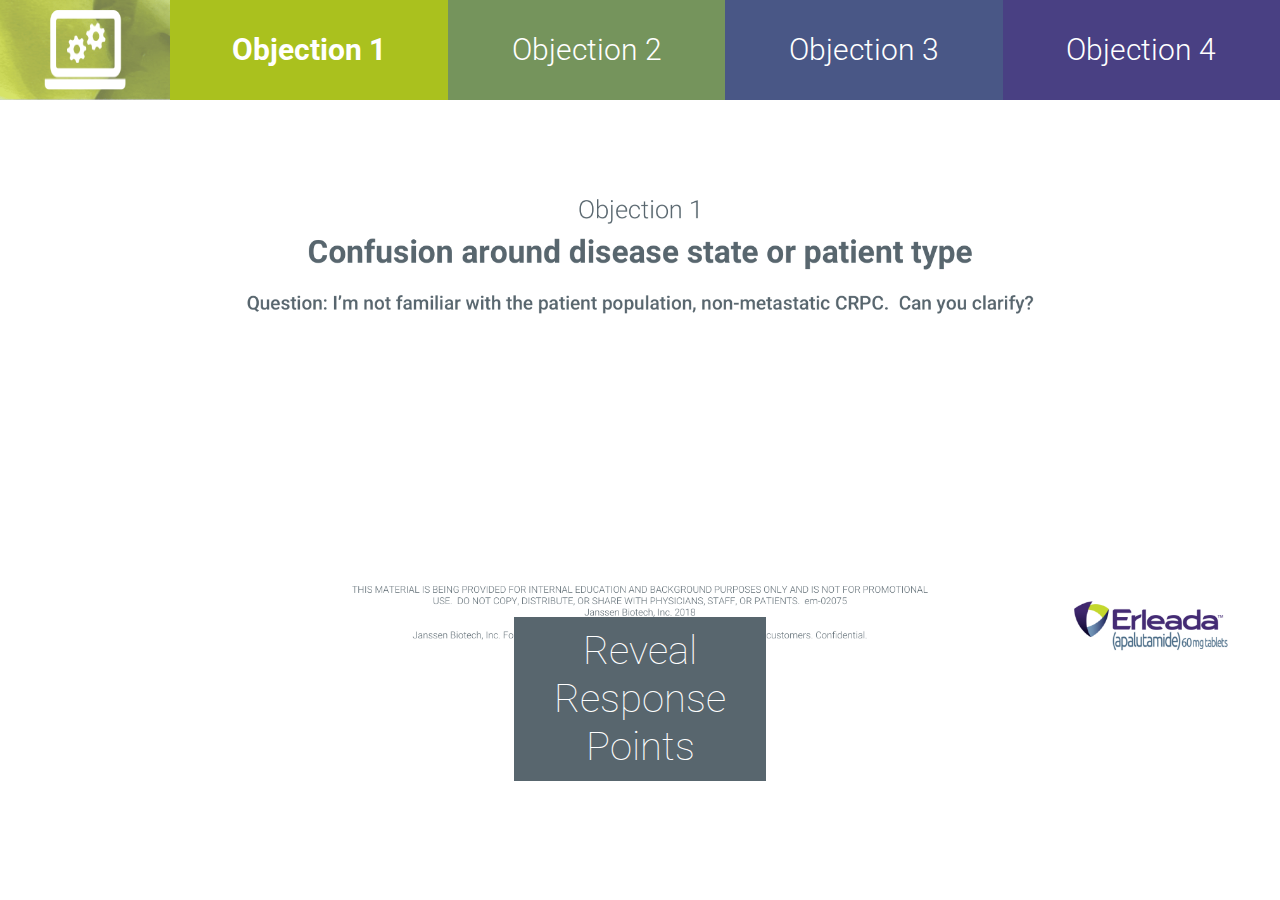
==== commit a10d2d1d: "first commit" ====
--- a/index.html
+++ b/index.html
@@ -1,1234 +1,1017 @@
-<!DOCTYPE html>
-<html lang="en">
-  <head>
-    <meta charset="utf-8">
-    <title>SkinMedica University</title>
-    <!--<link rel="stylesheet" type="text/css" href="./css/bootstrap.min.css">-->
-
-    <link rel="stylesheet" type="text/css" href="./css/reveal.css">
-    <link rel="stylesheet" type="text/css" href="./css/animate.css">
-    <link rel="stylesheet" type="text/css" href="./css/style.css">
-    <!--<link rel="stylesheet" type="text/css" href="./css/white.css">-->
-
-    <script src='//cdnjs.cloudflare.com/ajax/libs/three.js/r83/three.min.js'></script>
-    <script src="./js/jquery.min.js"></script>
-    <!--<script src="./js/popper.min.js"></script>
-    <script src="./js/bootstrap.min.js"></script>-->
-    <script src="./js/svg.js"></script>
-    <script src="./js/three.min.js"></script>
-    <script src="./js/DDSLoader.js"></script>
-    <script src="./js/MTLLoader.js"></script>
-
-    <script src="./js/OBJLoader.js"></script>
-    <style>
-
-
-  .image {
-    -webkit-animation:spin 4s linear;
-    -moz-animation:spin 4s linear;
-    animation:spin 4s linear;
-    -webkit-transform: translate3d(0, 0, 0);
-
-}
-.hide-img{display: none;}
-@-webkit-keyframes spin {
-from { -webkit-transform:rotateX(90deg) }
-to { -webkit-transform:rotateX(0deg) }
-}
-@-moz-keyframes spin {
-from { -moz-transform:rotateX(90deg) }
-to { -moz-transform:rotateX(0deg) }
-}
-@keyframes spin {
-from { transform:rotateX(90deg) }
-to { transform:rotateX(0deg) }
-}
-@keyframes pound {
-  from { transform: none; }
-  50% { transform: scale(1.05); }
-  to { transform: none; }
-}
-@keyframes poundsmall {
-  from { transform: none; }
-  50% { transform: scale(1.02); }
-  to { transform: none; }
-}
-@keyframes pop {
-  from { transform: none; }
-  100% { transform: scale(1.2); }
-}
-@keyframes shake {
-  0% {transform: rotate(1deg);}
-  25% {transform: rotate(-1deg);}
-  50% {transform: rotate(1.5deg);}
-  75% {transform: rotate(-5deg);}
-  100% {transform: rotate(0deg);}
-}
-
-    section {height: 100%;width: 100%;}
-
-
-.pound {
-  /* ... */
-  animation: pound 1.5s infinite;
-  transform-origin: center;
-}
-.pound-small {
-  /* ... */
-  animation: poundsmall 5s infinite;
-  transform-origin: center;
-}
-.pop:hover {
-  animation: shake 1s infinite;
-  transform-origin: center;
-}
-svg.arrow{width: 60px;height:120px;}
-  </style>
-  </head>
-  <body>
-
-    <div class="reveal">
-      <div class="slides">
-
-
-
-
-  <!--S1-->
-          <section>
-
-                <div data-animate="fadeIn">
-                    <audio data-autoplay src="./img/s01-audio-1.mp3"></audio>
-                    <img src="./img/s01-logo-lockup.png" class="S1i1">
-                </div>
-                <div data-animate="fadeIn">
-                    <img src="./img/s01-image1.png" class="S1i2">
-                </div>
-                <div data-animate="fadeIn">
-                    <img src="./img/s01-image2.png" class="S1i3">
-                </div>
-                <div class="footer secondary" data-animate="fadeIn"></div>
-                <div class="size S1h2 main" data-animate="fadeIn">
-                  <h2>Results Rooted in Science</h2>
-                </div>
-
-            <div>
-              <button type="button" class="next s1"></button>
-            </div>
-          </section>
-
-
-
-<!--S2-->
-          <section data-transition-speed: "5000">
-              <img class="S2i1" src="./img/s02-background.png" data-fragment-index="0" data-animate="fadeIn">
-              <audio data-autoplay src="./img/s02-audio-1.mp3"></audio>
-              <div class="topleftbug" data-fragment-index="1" data-animate="fadeIn">
-                <img src="./img/00-skin-logo-white-larger.png" class="whitebug">
-              </div>
-              <div data-fragment-index="2" data-animate="fadeIn" class="size main S2h1">
-                <h1>Tissue Nutrient Solution (TNS<sup class="regmark">&reg;</sup>)</h1>
-                <div data-fragment-index="3" data-animate="fadeIn" class="size main S2h3">
-                  <h3>Industry-Leading growth Factor Technology
-                  </br>for Remarkable Skin Rejuvenation</h3>
-                </div>
-              </div>
-
-            <div>
-              <button type="button" class="prev"></button>
-              <button type="button" class="next"></button>
-            </div>
-
-          </section>
-
-<!--S3-->
-          <section data-transition-speed: "5000">
-              <img class="S3i1" src="./img/s02-background.png" data-fragment-index="0" data-animate="fadeIn">
-              <audio data-autoplay src="./img/s03-slide-3.mp3"></audio>
-              <div class="topleftbug" data-fragment-index="1" data-animate="fadeIn">
-                <img src="./img/00-skin-logo-white-larger.png" class="whitebug">
-              </div>
-              <div data-fragment-index="2" data-animate="fadeIn" class="size main S3h1">
-                <h1>Award-Winning Skin Care</h1>
-                <div data-fragment-index="3" data-animate="fadeIn" class="size main S3h3">
-                  <h3>Industry-Leading growth Factor Technology since 2002</h3>
-                </div>
-              </div>
-              <div data-fragment-index="1" data-animate="fadeIn">
-                <img src="./img/s03-text2.png" class="instyle">
-              </div>
-
-            <div>
-              <button type="button" class="prev"></button>
-              <button type="button" class="next"></button>
-            </div>
-
-          </section>
-
-<!--S4-->
-          <section>
-              <img class="S4i1" src="./img/s04-image1.png" data-fragment-index="1" data-autoslide="450" data-animate="fadeIn">
-            <div class="topleftbug" data-fragment-index="1" data-animate="fadeIn">
-              <img src="./img/00-skin-logo-white-larger.png" class="whitebug">
-            </div>
-            <div class="fragment size secondary S4h1" data-fragment-index="2" data-animate="fadeIn">
-              <h1>A Pioneer and Legacy </br>in Skin Care</h1>
-            </div>
-            <div data-fragment-index="3" data-animate="fadeIn" class="size secondary S4h3">
-              <h3>Dr. Richard Fitzpatrick, SkinMedica<sup class="regmark">&reg;</sup> co-founder
-                </br>
-                </br>Past President of the American Society</br>For Laser Medicine & Surgery (ASLMS)
-                </br>
-                </br>Pioneer in skin rejuvenation laser treatments
-              </h3>
-            </div>
-            <div>
-              <button type="button" class="prev"></button>
-              <button type="button" class="next"></button>
-            </div>
-          </section>
-
-<!--S5-->
-          <section>
-            <div>
-              <button type="button" class="prev"></button>
-              <button type="button" class="next"></button>
-            </div>
-
-            <div class="fragment" data-fragment-index="1" data-animate="fadeIn" data-autoslide="100">
-              <img src="./img/00-logo-grey-white.png" class="greybug">
-            </div>
-            <div class="fragment size secondary S5h1" data-fragment-index="1" data-animate="fadeIn" data-autoslide="100">
-              <h1>TNS<sup class="regmark">&reg;</sup> Launches and Revolutionizes Skin Care</h1>
-            </div>
-
-          <div class="fragment size S5h3 secondarytable">
-
-              <table>
-                  <tr>
-                    <td class="column" data-fragment-index="1" data-animate="fadeIn">
-                     <h3>In 2002, SkinMedica<sup class="regmark">&reg;</sup></br>introduced TNS<sup class="regmark">&reg;</sup></h3>
-                    </td>
-
-                    <td class="column left-padding" data-fragment-index="1" data-animate="fadeIn">
-                      <h3>Patented </br>Extraction </br>process</h3>
-                    </td>
-
-                    <td class="columnspan" data-fragment-index="1" data-animate="fadeIn">
-                      <h3>First topical solution made</br> almost entirely (93.6%) of</br>stabilized human fibroblast</br> growth factor secretions
-                      </h3>
-                    </td>
-
-                    <td class="column" data-fragment-index="1" data-animate="fadeIn">
-                      <h3>High protein concentration</h3>
-                    </td>
-
-                    <td class="column" data-fragment-index="1" data-animate="fadeIn">
-                      <h3>Ultimate skin rejuvenation
-                      </h3>
-                    </td>
-                  </tr>
-              </table>
-            </div>
-              <div class="fragment S5i1"  data-fragment-index="2" data-autoslide="450" data-animate="fadeIn rotateIn">
-                <img class="S5-circle-graph" src="./img/s05-circle2.png">
-              </div>
-              <div class="fragment large-text size secondary" data-fragment-index="2" data-autoslide="100" data-animate="fadeIn">
-                <h1>93.6%</h1>
-              </div>
-          </section>
-
-
-<!--S6-->
-          <section class="addFrag">
-            <div class="fragment" data-autoslide="0"></div>
-              <img class="S6i1" src="./img/s06-image1.png" data-fragment-index="1" data-autoslide="450" data-animate="fadeIn">
-                <!--<audio data-autoplay src="./img/s06-audio-1.mp3"></audio>-->
-              <div data-fragment-index="2" data-animate="fadeIn">
-                <img src="./img/00-logo-grey-white.png" class="greybug">
-              </div>
-
-              <div data-fragment-index="3" data-animate="fadeIn" class="size secondary S6h1">
-                <h1>Clinically</br>Tested</br>and Proven</h1>
-              </div>
-              <div class="rightfullsize secondary" data-fragment-index="3"></div>
-                <div data-fragment-index="2" data-animate="fadeIn" class="size main S6h3">
-                <h3>Most rigorously tested,
-                  </br>proven, patient-praised
-                  </br>product of its kind
-                </h3>
-              </div>
-
-              <div class="fragment S6i2"  data-fragment-index="4" data-autoslide="450" data-animate="fadeIn rotateIn">
-                <img class="circlesize" src="./img/s06-ring2.png">
-              </div>
-              <div class="fragment S6i3" data-fragment-index="6" data-autoslide="1000" data-animate="fadeIn rotateIn">
-                <img class="circlesize" src="./img/s06-ring2.png">
-              </div>
-              <div class="fragment S6i4" data-fragment-index="8" data-autoslide="1000" data-animate="fadeIn rotateIn">
-                <img class="circlesize" src="./img/s06-ring2.png">
-              </div>
-              <div class="fragment S6i5" data-fragment-index="5" data-autoslide="1000" data-animate="fadeInRight">
-                <img class="listsize" src="./img/s06-list1.png">
-              </div>
-              <div class="fragment S6i6" data-fragment-index="7" data-autoslide="1000" data-animate="fadeInRight">
-                <img class="listsize" src="./img/s06-list2.png">
-              </div>
-              <div class="fragment S6i7" data-fragment-index="9" data-autoslide="1000" data-animate="fadeInRight">
-                <img class="listsize" src="./img/s06-list3.png">
-              </div>
-
-              <!--<div class="fragment S6i2"  data-fragment-index="4" data-autoslide="450" data-animate="fadeIn rotateIn">
-                <img class="circlesize" src="./img/s06-ring2.png">
-              </div>
-              <div class="fragment S6i3" data-fragment-index="6" data-autoslide="1000" data-animate="fadeIn rotateIn">
-                <img class="circlesize" src="./img/s06-ring2.png">
-              </div>
-              <div class="fragment S6i4" data-fragment-index="8" data-autoslide="1000" data-animate="fadeIn rotateIn">
-                <img class="circlesize" src="./img/s06-ring2.png">
-              </div>
-              <div class="fragment S6i5" data-fragment-index="5" data-autoslide="5000" data-animate="fadeInRight">
-                <img class="listsize" src="./img/s06-list1.png">
-              </div>
-              <div class="fragment S6i6" data-fragment-index="7" data-autoslide="6000" data-animate="fadeInRight">
-                <img class="listsize" src="./img/s06-list2.png">
-              </div>
-              <div class="fragment S6i7" data-fragment-index="9" data-autoslide="10000" data-animate="fadeInRight">
-                <img class="listsize" src="./img/s06-list3.png">
-              </div>-->
-
-            <div>
-              <button type="button" class="prev"></button>
-              <button type="button" class="next"></button>
-            </div>
-
-          </section>
-
-<!--S7-->
-
-          <section class="addFrag">
-            <div class="fragment" data-autoslide="0"> </div>
-                  <div class="leftfullsize secondary" data-fragment-index="1" data-autoslide="100">
-                    <img src="./img/00-skin-logo-white-larger.png" class="whitebug" data-animate="fadeIn">
-                  </div>
-
-
-              <div class="fragment" data-fragment-index="1" data-autoslide="100">
-                  <div class="S7h1 size main" data-animate="fadeIn">
-                      <h1>The Science </br>of Protein and</br> Growth Factors</br> for Skin </br> Rejuvenation</h1>
-                  </div>
-
-                  <div class="col all-elements" id="all-elements">
-                      <div class="fragment" data-fragment-index="1" data-autoslide="100">
-                        <img src="img/Snake1.gif" style="position: absolute;left:900px;top:400px;">
-                      </div>
-                      <div class="fragment circle" data-fragment-index="2" data-autoslide="450">
-                        <img data-animate="zoomRotateRev" src="img/s07-circle1.png" style="width:300px;height:300px;position: absolute;left:930px;top:445px;">
-                      </div>
-                      <div class="fragment circle" data-fragment-index="3" data-autoslide="500">
-                        <img data-animate="zoomRotate" src="img/s07-circle2.png" style="width:300px;height:300px;position: absolute;left:1230px;top:445px;">
-                      </div>
-                      <div class="fragment circle" data-fragment-index="4" data-autoslide="450">
-                        <img data-animate="zoomRotateRev" src="img/s07-circle3.png" style="width:300px;height:300px;position: absolute;left:1530px;top:445px;">
-                      </div>
-                      <div class="fragment" data-fragment-index="5" data-autoslide="200">
-                        <svg style="position: absolute;left:1045px;top:325px;transform: rotate(0deg);" class="arrow" xmlns="http://www.w3.org/2000/svg" viewBox="0 0 8.76 67.48"><defs><style>.cls-1{fill:#625a57;}</style></defs><title>Arrow</title><g id="Layer_2" data-name="Layer 2"><g id="Layer_1-2" data-name="Layer 1"><polygon class="cls-1" points="4.89 66.74 3.88 66.74 3.88 0 4.89 12.3 4.89 66.74"/><polygon class="cls-1" points="4.38 67.48 0 62.77 0.74 62.08 4.38 65.99 8.02 62.08 8.77 62.77 4.38 67.48"/></g></g></svg>
-                        <img data-animate="fadeInDown" class="" src="img/s07-hex3.png" style="width:200px;height:230px;position: absolute;left:1020px;top:180px;">
-
-                      </div>
-                      <div class="fragment" data-fragment-index="6" data-autoslide="200">
-                        <svg style="position: absolute;left:940px;top:350px;transform: rotate(-30deg);" class="arrow" xmlns="http://www.w3.org/2000/svg" viewBox="0 0 8.76 67.48"><defs><style>.cls-1{fill:#625a57;}</style></defs><title>Arrow</title><g id="Layer_2" data-name="Layer 2"><g id="Layer_1-2" data-name="Layer 1"><polygon class="cls-1" points="4.89 66.74 3.88 66.74 3.88 0 4.89 12.3 4.89 66.74"/><polygon class="cls-1" points="4.38 67.48 0 62.77 0.74 62.08 4.38 65.99 8.02 62.08 8.77 62.77 4.38 67.48"/></g></g></svg>
-                        <img data-animate="fadeInDown" class="" src="img/s07-hex2.png" style="width:200px;height:230px;position: absolute;left:800px;top:182px;">
-
-                      </div>
-                      <div class="fragment" data-fragment-index="7" data-autoslide="200">
-                        <svg style="position: absolute;left:865px;top:430px;transform: rotate(-65deg);" class="arrow" xmlns="http://www.w3.org/2000/svg" viewBox="0 0 8.76 67.48"><defs><style>.cls-1{fill:#625a57;}</style></defs><title>Arrow</title><g id="Layer_2" data-name="Layer 2"><g id="Layer_1-2" data-name="Layer 1"><polygon class="cls-1" points="4.89 66.74 3.88 66.74 3.88 0 4.89 12.3 4.89 66.74"/><polygon class="cls-1" points="4.38 67.48 0 62.77 0.74 62.08 4.38 65.99 8.02 62.08 8.77 62.77 4.38 67.48"/></g></g></svg>
-                        <img data-animate="fadeInLeft" class="" src="img/s07-hex1.png" style="width:200px;height:230px;position: absolute;left:695px;top:380px;">
-
-                      </div>
-                      <div class="fragment" data-fragment-index="8" data-autoslide="200">
-                        <img data-animate="fadeInUp" class="" src="img/BottomGroup.png" style="width:602px;height:364px;position: absolute;left:1095px;top:575px;">
-                      </div>
-                  </div>
-              </div>
-
-            <div>
-              <button type="button" class="prev"></button>
-              <button type="button" class="next"></button>
-            </div>
-
-          </section>
-
-<!--S8-->
-          <section class="addFrag">
-            <div class="fragment" data-autoslide="0"></div>
-
-            <div data-fragment-index="1" data-autoslide="100">
-              <img class="greybug" data-autoslide="100" data-animate="fadeIn" src="./img/00-logo-grey-white.png">
-            </div>
-
-            <div class="size secondary S8h1" data-fragment-index="0" data-autoslide="100">
-              <h1 data-animate="fadeIn">TNS<sup class="regmark">&reg;</sup>:</br>The Gold</br>Standard</br>in Skin</br>Rejuvenation</br>Products</h1>
-              <div>
-                <div>
-                  <div class="graphsizemain graph-light S8graphcol1" data-fragment-index="0" data-autoslide="100"></div>
-                  <div class="graphsizesecondary graph-dark S8graphcol2" data-fragment-index="0" data-autoslide="100"></div>
-                  <div class="graphsizemain graph-light S8graphcol3" data-fragment-index="0" data-autoslide="100"></div>
-                  <div class="graphsizesecondary graph-dark S8graphcol4" data-fragment-index="0" data-autoslide="100"></div>
-                  <div class="graphsizemain graph-light S8graphcol5" data-fragment-index="0" data-autoslide="100"></div>
-                  <div class="graphsizesecondary graph-dark S8graphcol6" data-fragment-index="0" data-autoslide="100"></div>
-                  <div class="graphsizemain graph-light S8graphcol7" data-fragment-index="0" data-autoslide="100"></div>
-                </div>
-              </div>
-
-              <div class="fragment" data-fragment-index="1" data-autoslide="100" data-animate="fadeIn">
-                <img class="S8graphlines" src="./img/s08-Lines-Numbers.png">
-              </div>
-              <div class="fragment" data-fragment-index="2" data-autoslide="5000">
-                <img class="s8block1bar1" src="./img/s08-chartdata.png" data-animate="fadeInUp">
-              </div>
-              <div class="fragment" data-fragment-index="1" data-autoslide="100">
-                <img class="graphsidetext" data-animate="fadeIn" src="./img/s08-FOLDS CHANGE OVER CO.png">
-              </div>
-
-              <div class="cover" data-fragment-index="0" data-autoslide="100"></div>
-              <div>
-                <div class="graphsizemain graph-light S8reveal S8graphcol1" data-fragment-index="0" data-autoslide="100"></div>
-                <div class="graphsizesecondary graph-dark S8reveal S8graphcol2" data-fragment-index="0" data-autoslide="100"></div>
-                <div class="graphsizemain graph-light S8reveal S8graphcol3" data-fragment-index="0" data-autoslide="100"></div>
-                <div class="graphsizesecondary graph-dark S8reveal S8graphcol4" data-fragment-index="0" data-autoslide="100"></div>
-                <div class="graphsizemain graph-light S8reveal S8graphcol5" data-fragment-index="0" data-autoslide="100"></div>
-                <div class="graphsizesecondary graph-dark S8reveal S8graphcol6" data-fragment-index="0" data-autoslide="100"></div>
-                <div class="graphsizemain graph-light S8reveal S8graphcol7" data-fragment-index="0" data-autoslide="100"></div>
-              </div>
-
-              <div class="S8h4 size secondary" data-fragment-index="0" data-autoslide="100">
-                  <h4 data-animate="fadeIn">To discuss this chart, please contact our Medical </br> Affairs department at 1-800-433-8871.</h4>
-              </div>
-            </div>
-
-          <div>
-            <button type="button" class="prev"></button>
-            <button type="button" class="next"></button>
-          </div>
-
-        </section>
-
-
-<!--S9-->
-        <section class="addFrag">
-          <div class="fragment" data-autoslide="0"> </div>
-                <div class="leftfullsize secondary" data-fragment-index="1" data-autoslide="100">
-                  <img src="./img/00-skin-logo-white-larger.png" class="whitebug" data-animate="fadeIn" data-autoslide="100">
-                </div>
-
-            <div class="fragment" data-fragment-index="2" data-autoslide="100">
-                <div class="S9h1 size main" data-animate="fadeIn">
-                    <h1>Stabilized,</br>Concentrated</br>Growth Factors</h1>
-                </div>
-            </div>
-
-            <div class="fragment S9h4 size main" data-fragment-index="2" data-autoslide="100">
-                <h4 data-animate="fadeIn">*Competitors did not have detectable levels of VEGF
-                </br>and HGF.
-                </br>1. Mehta RC, et al. <i>J Drugs Dermotal.</i> 2008;7(9):864-871.
-              </br>2. Sundaram H, et al. <i>J Drugs Dermatol.</i> 2009;8(5 suppl):4-13.</h4>
-            </div>
-          <div class="fragment" data-fragment-index="1" data-autoslide="100" data-animate="fadeIn">
-            <img src="./img/s09-chart-left.png" class="S9i1">
-            <img src="./img/s09-right-chart.png" class="S9i3">
-          </div>
-
-          <div class="fragment" data-fragment-index="3" data-autoslide="1000"></div>
-
-          <div class="fragment" data-fragment-index="4" data-autoslide="2000">
-            <img class="S9i2" data-animate="fadeInUp" src="./img/s09-left-bars.png">
-            <img class="S9i4" data-animate="fadeInUp" src="./img/s09-bars-right.png">
-          </div>
-
-          <div class="cover S9cover" data-fragment-index="0" data-autoslide="100"></div>
-
-          <div class="fragment" data-fragment-index="1" data-autoslide="100">
-            <img class="S9i5" data-animate="fadeIn" src="./img/s09-legend-left.png">
-            <img class="S9i6" data-animate="fadeIn" src="./img/s09-legend-right.png">
-            <img class="S9i7" data-animate="fadeIn" src="./img/s09-bottom-text2.png">
-          </div>
-
-        <div class="fragment" data-fragment-index="0" data-autoslide="100" data-animate="fadeIn">
-          <div class="S9h2a size secondary">
-              <h2>Protein Concentration (pg/mL)
-              </br>Mean % Change</h2>
-          </div>
-        </div>
-
-        <div class="fragment" data-fragment-index="0" data-autoslide="100" data-animate="fadeIn">
-          <div class="S9h2b size secondary">
-              <h2>Concentration (pg/mL)
-              </br>Mean % Change</h2>
-          </div>
-
-          <div>
-            <button type="button" class="prev"></button>
-            <button type="button" class="next"></button>
-          </div>
-
-        </section>
-
-
-<!--S10-->
-        <section class="addFrag">
-          <div class="fragment" data-autoslide="0"> </div>
-          <div class="fragment" data-fragment-index="1" data-autoslide="100" data-animate="fadeIn">
-            <img src="./img/s10 Background.png" class="S10i1">
-          </div>
-          <div class="secondary" data-fragment-index="1" data-autoslide="100">
-            <img src="./img/00-skin-logo-white-larger.png" class="whitebug" data-animate="fadeIn" data-autoslide="100">
-          </div>
-
-            <div class="fragment" data-fragment-index="3" data-autoslide="1000">
-                <div class="S10h1 size main" data-animate="fadeIn">
-                    <h1>Patient Profile:</br>TNS<sup class="regmark">&reg;</sup>Products</h1>
-                </div>
-            </div>
-
-            <div class="fragment" data-fragment-index="3" data-autoslide="1000">
-              <div class="S10h3 size main" data-animate="fadeIn">
-                <h3>Fine lines
-                </br>Rough skin texture
-                </br>Post procedure
-                </br> Signs of sun damage (UV exposure)</h3>
-              </div>
-            </div>
-          <div>
-            <button type="button" class="prev"></button>
-            <button type="button" class="next"></button>
-          </div>
-        </section>
-
-<!--S11-->
-        <section class="addFrag">
-          <div data-fragment-index="1" data-autoslide="100">
-            <img class="greybug" data-autoslide="100" data-animate="fadeIn" src="./img/00-logo-grey-white.png">
-          </div>
-
-          <div class= "fragment"></div>
-            <img class="fragment S11i1" data-fragment-index="1" data-autoslide="3000"  data-animate="fadeIn" src="img/s11-image.png">
-
-            <div class="S11text serum-info fragment" data-fragment-index="1" data-autoslide="3000" data-animate="fadeIn">
-              <h1>TNS Recovery Complex<sup class="regmark">&reg;</sup></h1>
-              <p>TNS Recovery Complex<sup class="regmark">&reg;</sup> has been clinically shown to reduce the appearance of wrinkles by up to 37% in 90 days</p>
-            </br>
-              <span>Key Ingredients</span>
-              <ul>
-                <li>TNS growth factor blend<sup class="regmark">&reg;</sup></li>
-              </ul>
-            </br>
-              <span>Key Benefits</span>
-              <ul>
-                <li>Rejuvenates skin</li>
-                <li>Reduces the appearance of fine lines and wrinkles</li>
-                <li>Enhances skin texture</li>
-                <li>Contains 93.6% TNS<sup class="regmark">&reg;</sup></li>
-              </ul>
-
-              <p>Appropriate for all skin types.</p>
-
-              <p><span style="font-weight:900">CAUTION:</span> Patients should not apply products containing glycolic acid immediately on top of any TNS<sup class="regmark">&reg;</sup> product.</p>
-            </div>
-          <div>
-            <button type="button" class="prev"></button>
-            <button type="button" class="next"></button>
-          </div>
-        </section>
-
-<!--S12-->
-        <section class="addFrag">
-          <div class="fragment" data-autoslide="0"> </div>
-                <div class="leftfullsize secondary" data-fragment-index="1" data-autoslide="100">
-                  <img src="./img/00-skin-logo-white-larger.png" class="whitebug" data-animate="fadeIn" data-autoslide="100">
-                </div>
-
-            <div class="fragment" data-fragment-index="2" data-autoslide="100">
-                <div class="S12h1 size main" data-animate="fadeIn">
-                    <h1>Clinical Results:</br>TNS<sup class="regmark">&reg;</sup> and </br> Collagen</h1>
-                </div>
-            </div>
-
-            <div class="fragment S12h4 size main" data-fragment-index="2" data-autoslide="100">
-                <h4 data-animate="fadeIn"> Sundaram H, et al. <i>JDrugs Dermatol.</i> 2009;8(5 suppl):4-13.</h4>
-            </div>
-          <div class="fragment" data-fragment-index="1" data-autoslide="100" data-animate="fadeIn">
-            <img src="./img/s12-top-bg2.png" class="S12i1">
-          </div>
-
-          <div class="fragment" data-fragment-index="3" data-autoslide="2000"></div>
-
-          <div class="fragment" data-fragment-index="4" data-autoslide="2000">
-            <img class="S12i2" data-animate="fadeInUp" src="./img/s12-bars.png">
-          </div>
-
-          <div class="cover S12cover" data-fragment-index="0" data-autoslide="100"></div>
-
-
-          <div class="fragment" data-fragment-index="1" data-autoslide="100">
-            <img class="S12i3" src="./img/s12-bot-bg2.png">
-          </div>
-
-          <div class="fragment graph-dark S12coverleft" data-fragment-index="1" data-autoslide="100"></div>
-          <div class="fragment graph-light S12coverright" data-fragment-index="1" data-autoslide="100"></div>
-
-          <div>
-            <button type="button" class="prev"></button>
-            <button type="button" class="next"></button>
-          </div>
-
-        </section>
-
-<!--S13-->
-        <section class="addFrag">
-          <div class="fragment" data-autoslide="0"></div>
-                <div class="leftfullsize secondary" data-fragment-index="0" data-autoslide="100">
-                  <img src="./img/00-skin-logo-white-larger.png" class="whitebug" data-animate="fadeIn" data-autoslide="100">
-                </div>
-
-                <div class="fragment" data-fragment-index="0" data-autoslide="100">
-                    <div class="resultsh1 size main" data-animate="fadeIn">
-                        <h1 data-animate="fadeIn">Clinical Results: TNS Recovery Complex<sup class="regmark">&reg;</sup></h1>
-                    </div>
-                </div>
-
-                <div class="fragment resultsh4 size main" data-fragment-index="0" data-autoslide="100">
-                    <h4 data-animate="fadeIn">
-                    Female, Age 59
-                  </br>Unretouched photographs of subject at baseline and 6 months after twice-daily use of the TNS Recovery Complex<sup class="regmark">&reg;</sup> show a reduction in the appearance of periorbital wrinkles. Individual results may vary.
-                </br>Mehta RC, et al. <i>JDrugs Dermatol.</i> 2008;7(9):864-871.</h4>
-                </div>
-
-                <div class="fragment" data-fragment-index="1" data-autoslide="1000">
-                    <img class="before-i" src="./img/s13-eyeleft.png" data-fragment-index="1" data-autoslide="450" data-animate="fadeIn">
-                    <div class="before size secondary">
-                        <h2 data-animate="fadeIn">BASELINE</h2>
-                    </div>
-                </div>
-
-                <div class="fragment" data-fragment-index="2" data-autoslide="500">
-                    <img class="after-i" src="./img/s13-eyeright.png" data-fragment-index="1" data-autoslide="450" data-animate="fadeIn">
-                    <div class="after size secondary" data-animate="fadeIn">
-                        <h2>MONTH 6</h2>
-                   </div>
-               </div>
-
-
-          <div>
-            <button type="button" class="prev"></button>
-            <button type="button" class="next"></button>
-          </div>
-
-        </section>
-
-<!--S14-->
-        <section class="addFrag">
-          <div class="fragment" data-autoslide="0"> </div>
-                <div class="leftfullsize secondary" data-fragment-index="0" data-autoslide="100">
-                  <img src="./img/00-skin-logo-white-larger.png" class="whitebug" data-animate="fadeIn" data-autoslide="100">
-                </div>
-
-                <div class="fragment" data-fragment-index="0" data-autoslide="100">
-                    <div class="resultsh1 size main" data-animate="fadeIn">
-                        <h1 data-animate="fadeIn">Clinical Results: TNS Recovery Complex<sup class="regmark">&reg;</sup></h1>
-                    </div>
-                </div>
-
-                <div class="fragment resultsh4 size main" data-fragment-index="0" data-autoslide="100">
-                    <h4 data-animate="fadeIn">
-                    Female, Age 51
-                  </br>Unretouched photographs of subject at baseline and 6 months after twice-daily use of the TNS Recovery Complex<sup class="regmark">&reg;</sup> show a reduction in the appearance of periorbital wrinkles. Individual results may vary.
-                </br>Mehta RC, et al. <i>JDrugs Dermatol.</i> 2008;7(9):864-871.</h4>
-                </div>
-
-                <div class="fragment" data-fragment-index="1" data-autoslide="1000">
-                    <img class="before-i" src="./img/s14-eye.png" data-fragment-index="1" data-autoslide="450" data-animate="fadeIn">
-                    <div class="before size secondary">
-                        <h2 data-animate="fadeIn">BASELINE</h2>
-                    </div>
-                </div>
-
-                <div class="fragment" data-fragment-index="2" data-autoslide="500">
-                    <img class="after-i" src="./img/s14-eyeright.png" data-fragment-index="1" data-autoslide="450" data-animate="fadeIn">
-                    <div class="after size secondary" data-animate="fadeIn">
-                        <h2>MONTH 6</h2>
-                   </div>
-               </div>
-
-
-          <div>
-            <button type="button" class="prev"></button>
-            <button type="button" class="next"></button>
-          </div>
-
-        </section>
-
-<!--S15-->
-        <section class="addFrag">
-          <div class="fragment" data-autoslide="0"> </div>
-                <div class="leftfullsize secondary" data-fragment-index="0" data-autoslide="100">
-                  <img src="./img/00-skin-logo-white-larger.png" class="whitebug" data-animate="fadeIn" data-autoslide="100">
-                </div>
-
-                <div class="fragment" data-fragment-index="0" data-autoslide="100">
-                    <div class="resultsh1-15 size main" data-animate="fadeIn">
-                        <h1 data-animate="fadeIn">Visible Improvement</br> at Week 8 </br> TNS Recovery Complex<sup class="regmark">&reg;</sup></br> with TOTAL</br>DEFENSE + REPAIR</h1>
-                    </div>
-                </div>
-
-                <div class="fragment resultsh4-15 size main" data-fragment-index="0" data-autoslide="100">
-                    <h4 data-animate="fadeIn">
-                    Female, Age 60
-                  </br>Visible improvement at Week 8 in crepiness and overall skin texture. Unretouched photographs of subject at baseline and 8 weeks after twice-daily use of TNS Recovery Complex<sup class="regmark">&reg;</sup> and once-daily use of TOTAL DEFENSE + REPAIR show the appearance of reduction in laxity and crepiness. Individual results may vary.
-                </br>Data on file, SkinMedica<sup class="regmark">&reg;</sup>.</h4>
-                </div>
-
-                <div class="fragment" data-fragment-index="0" data-autoslide="100">
-                    <div class="S15h2 size secondary" data-animate="fadeIn">
-                        <h2 data-animate="fadeIn">Clinically tested, powerful combination of products proven to visibly rejuvenate <span class="bold">neck skin.</span></h2>
-                    </div>
-                </div>
-
-                <div class="fragment" data-fragment-index="1" data-autoslide="1000">
-                    <img class="before-i" src="./img/s15-eyeleft.png" data-fragment-index="1" data-autoslide="450" data-animate="fadeIn">
-                    <div class="before size secondary">
-                        <h2 data-animate="fadeIn">BASELINE</h2>
-                    </div>
-                </div>
-
-                <div class="fragment" data-fragment-index="2" data-autoslide="500">
-                    <img class="after-i S15i2" src="./img/s15-eyeright.png" data-fragment-index="1" data-autoslide="450" data-animate="fadeIn">
-                    <div class="after15 size secondary" data-animate="fadeIn">
-                        <h2>WEEK 8</h2>
-                   </div>
-               </div>
-
-
-          <div>
-            <button type="button" class="prev"></button>
-            <button type="button" class="next"></button>
-          </div>
-
-        </section>
-
-
-<!--S16-->
-        <section class="addFrag">
-          <div class="fragment" data-autoslide="0"> </div>
-                <div class="leftfullsize secondary" data-fragment-index="1" data-autoslide="100">
-                  <img src="./img/00-skin-logo-white-larger.png" class="whitebug" data-animate="fadeIn" data-autoslide="100">
-                </div>
-
-            <div class="fragment" data-fragment-index="2" data-autoslide="100">
-                <div class="S16h1 size main" data-animate="fadeIn">
-                    <h1>Dramatic </br> Improvements with </br>Continued Use on </br>Neck and D&eacute;collet&eacute;</br> TNS Recovery Complex<sup class="regmark">&reg;</sup> </br> with TOTAL DEFENSE </br>+ REPAIR</h1>
-                </div>
-            </div>
-
-            <div class="fragment S16h4 size main" data-fragment-index="2" data-autoslide="100">
-                <h4 data-animate="fadeIn"> Week 4 (n=15), Week 8 (n=15), Week 12 (n=14) At Weeks 8 and 12, all parameters showed statistically significant improvements vs baseline (P<span>&lt;</span>0.05; student's paired t-test).
-                </br> Data on file, SkinMedica<sup class="regmark">&reg;</sup>.</h4>
-            </div>
-          <div class="fragment" data-fragment-index="1" data-autoslide="100">
-            <img src="./img/s16-bottom-bg.png" class="S16i1">
-          </div>
-
-          <div class="fragment" data-fragment-index="3" data-autoslide="2000"></div>
-
-
-          <div class="fragment" data-fragment-index="4" data-autoslide="1000">
-            <img class="S16i2" data-animate="fadeInDown" src="./img/s16-bars.png">
-          </div>
-
-          <div class="cover S16cover" data-fragment-index="0" data-autoslide="100"></div>
-
-          <div class="fragment" data-fragment-index="1" data-autoslide="100">
-            <img class="S16i3" src="./img/s16-top-bg.png">
-          </div>
-
-          <div>
-            <button type="button" class="prev"></button>
-            <button type="button" class="next"></button>
-          </div>
-
-        </section>
-
-
-<!--S17-->
-        <section class="addFrag">
-          <div data-fragment-index="1" data-autoslide="100">
-            <img class="greybug" data-autoslide="100" data-animate="fadeIn" src="./img/00-logo-grey-white.png">
-          </div>
-
-          <div class= "fragment"></div>
-            <img class="fragment" data-fragment-index="0" data-autoslide="100" style="position:absolute;left:780px;top:193px;width:200px;height:auto;" data-animate="fadeIn" src="img/serum-left.png">
-
-            <div style="position: absolute;left:1050px;top:100px;width:680px" class="serum-info fragment" data-fragment-index="1" data-autoslide="2000" data-animate="fadeIn">
-              <h1>TNS Essential Serum<sup class="regmark">&reg;</sup></h1>
-              <p>TNS Essential Serum<sup class="regmark">&reg;</sup> contains TNS Recovery Complex<sup class="regmark">&reg;</sup> and APS Corrective Complex, for an all-in-one skin rejuvenating treatment. It has been clinically shown to reduce the appearance of fine lines in 30 days.</p>
-
-              <span>Key Ingredients</span>
-              <ul>
-                <li>TNS Recovery Complex<sup class="regmark">&reg;</sup></li>
-                <li>APS Corrective Complex</li>
-              </ul>
-
-              <span>Key Benefits</span>
-              <ul>
-                <li>Reduces the appearance of fine lines and wrinkles</li>
-                <li>Enhances skin texture</li>
-                <li>Enhances skin tone</li>
-              </ul>
-
-              <p>Appropriate for all skin types</p>
-
-              <p>1.  Atkin DH, et al. J Cosmet Laser Ther. 2010;12(1):14-20.
-              </br>
-              2.  2010-Atkin-JCLT-TNS_Combination of physiologically balanced growth factors (v0.1) p. 3.</p>
-            </div>
-
-            <div class="fragment threequarter main" data-autoslide="500"data-fragment-index="2" data-animate="fadeIn"></div>
-
-            <div class="fragment" data-fragment-index="3" data-animate="fadeIn" data-autoslide="1000" style="position:absolute;left:780px;top:145px;" id="bottle1"></div>
-
-          <div>
-            <button type="button" class="prev"></button>
-            <button type="button" class="next"></button>
-          </div>
-
-        </section>
-
-
-<!--S18-->
-        <section class="addFrag">
-          <div class="fragment" data-autoslide="0"> </div>
-                <div class="leftfullsize secondary" data-fragment-index="0" data-autoslide="100">
-                  <img src="./img/00-skin-logo-white-larger.png" class="whitebug" data-animate="fadeIn" data-autoslide="100">
-                </div>
-
-                <div class="fragment" data-fragment-index="0" data-autoslide="100">
-                    <div class="resultsh1-18 size main" data-animate="fadeIn"><h1>Clinicial Results: TNS Essential</br>Serum<sup class="regmark">&reg;1</sup></h1>
-                    </div>
-                </div>
-
-                <div class="fragment resultsh4-18 size main" data-fragment-index="0" data-autoslide="100">
-                    <h4 data-animate="fadeIn">
-                    Female, Age 54
-                  </br>Unretouched photographs of subject at baseline and 1 month after twice-daily use of TNS Essential Serum<sup class="regmark">&reg;</sup>. Individual results may vary.
-                </br>1. Atkin DH, Trookman NS, Rizer RL, et al. <i>J Cosmet Laser Ther.</i> 2010;12(1):14-20.<sup class="regmark">&reg;</sup>.</h4>
-                </div>
-
-                <div class="fragment" data-fragment-index="1" data-autoslide="1000">
-                    <img class="S18i1" src="./img/s18-eyeleft.png" data-fragment-index="1" data-autoslide="450" data-animate="fadeIn">
-                    <div class="before size secondary">
-                        <h2 data-animate="fadeIn">BASELINE</h2>
-                    </div>
-                </div>
-
-                <div class="fragment" data-fragment-index="2" data-autoslide="500">
-                    <img class="S18i2" src="./img/s18-head-right.png" data-fragment-index="1" data-autoslide="450" data-animate="fadeIn">
-                    <div class="after size secondary" data-animate="fadeIn">
-                        <h2>MONTH 1</h2>
-                   </div>
-               </div>
-
-
-          <div>
-            <button type="button" class="prev"></button>
-            <button type="button" class="next"></button>
-          </div>
-
-        </section>
-
-<!--S19-->
-        <section class="addFrag">
-          <div class="fragment" data-autoslide="0"> </div>
-
-                <div class="leftfullsize secondary" data-fragment-index="1" data-autoslide="100">
-                  <img src="./img/00-skin-logo-white-larger.png" class="whitebug" data-animate="fadeIn" data-autoslide="100">
-                </div>
-
-            <div class="fragment" data-fragment-index="2" data-autoslide="100">
-                <div class="resultsh1 size main" data-animate="fadeIn">
-                    <h1>TNS Essential Serum<sup class="regmark">&reg;</sup>: Progressive Improvements</br>in 3 Months<sup class="regmark">1,2</sup></h1>
-                </div>
-            </div>
-
-            <div class="fragment S9h4 size main" data-fragment-index="2" data-autoslide="1000">
-                <h4 data-animate="fadeIn">
-                </br>1. Draelos Z. 3-month study of TNS Essential Serum<sup class="regmark">&reg;</sup>.    </br>  Data on file, SkinMedica<sup class="regmark">&reg;</sup>.
-              </br>2. Atkin DH, et al. <i>J Cosmet Laser Ther.</i> 2010;12(1):14-20.</h4>
-            </div>
-          <div class="fragment" data-fragment-index="1" data-autoslide="100">
-            <img src="./img/s19-bg-top-a.png" class="S19i1">
-            <img src="./img/s19-bg-bot-b.png" class="S19i2">
-          </div>
-
-          <div class="fragment" data-fragment-index="3" data-autoslide="1000"></div>
-          <div class="fragment" data-fragment-index="4" data-autoslide="1000">
-            <img class="S19i3" data-animate="fadeInUp" src="./img/s19-bars-a.png">
-          </div>
-          <div class="fragment" data-fragment-index="4" data-autoslide="1000">
-            <img class="S19i4" data-animate="fadeInDown" src="./img/s19-bars-b.png">
-          </div>
-
-          <div class="fragment cover S19cover-a" data-fragment-index="1" data-autoslide="100"></div>
-          <div class="fragment cover S19cover-b" data-fragment-index="1" data-autoslide="100"></div>
-
-
-          <div class="fragment" data-fragment-index="1" data-autoslide="100">
-            <img src="./img/s19-bg-bot-a.png" class="S19i5">
-            <img src="./img/s19-bg-top-b.png" class="S19i6">
-          </div>
-
-          <div class="S19cover-1 graph-light" data-fragment-index="1" data-autoslide="100"></div>
-          <div class="S19cover-2 graph-light" data-fragment-index="1" data-autoslide="100"></div>
-          <div class="S19cover-3 graph-light" data-fragment-index="1" data-autoslide="100"></div>
-
-
-          <div>
-            <button type="button" class="prev"></button>
-            <button type="button" class="next"></button>
-          </div>
-
-        </section>
-
-<!--S20-->
-        <section class="addFrag">
-          <div class="fragment" data-autoslide="0"></div>
-
-          <div data-fragment-index="1" data-autoslide="100">
-            <img class="greybug" data-autoslide="100" data-animate="fadeIn" src="./img/00-logo-grey-white.png">
-          </div>
-
-          <div class="size secondary table" data-fragment-index="0" data-autoslide="100">
-            <h1 data-animate="fadeIn">My Morning SkinMedica<sup class="regmark">&reg;</sup> Regimen</h1>
-          </div>
-
-            <div class="fragment" data-fragment-index="1" data-autoslide="1000" data-animate="fadeIn">
-              <img class="S20i1" src="./img/s20-chart.png">
-            </div>
-
-            <div class="fragment" data-fragment-index="2" data-autoslide="1000" data-animate="fadeIn">
-            </div>
-
-            <div class="fragment" data-fragment-index="3" data-autoslide="1000" data-animate="fadeIn">
-                <img class="S20i2" src="./img/s20-bottle1.png">
-            </div>
-            <div class="fragment" data-fragment-index="4" data-autoslide="1300" data-animate="fadeIn">
-                <img class="S20i3" src="./img/s20-bottle2.png">
-            </div>
-            <div class="fragment" data-fragment-index="5" data-autoslide="1600" data-animate="fadeIn">
-                <img class="S20i4" src="./img/s20-bottle3.png">
-            </div>
-            <div class="fragment" data-fragment-index="6" data-autoslide="1800" data-animate="fadeIn">
-                <img class="S20i5" src="./img/s20-bottle4.png">
-            </div>
-            <div class="fragment" data-fragment-index="7" data-autoslide="2100" data-animate="fadeIn">
-                <img class="S20i6" src="./img/s20-bottle5.png">
-            </div>
-
-
-        <div>
-          <button type="button" class="prev"></button>
-          <button type="button" class="next"></button>
-        </div>
-
-      </section>
-
-<!--S21-->
-      <section class="addFrag">
-        <div class="fragment" data-autoslide="0"></div>
-
-        <div data-fragment-index="1" data-autoslide="100">
-          <img class="greybug" data-autoslide="100" data-animate="fadeIn" src="./img/00-logo-grey-white.png">
-        </div>
-
-        <div class="table size secondary" data-fragment-index="0" data-autoslide="100">
-          <h1 data-animate="fadeIn">My Evening SkinMedica<sup class="regmark">&reg;</sup> Regimen</h1>
-        </div>
-
-          <div class="fragment" data-fragment-index="1" data-autoslide="1000" data-animate="fadeIn">
-            <img class="S21i1" src="./img/s21-chart.png">
-          </div>
-          <div class="fragment" data-fragment-index="2" data-autoslide="1000" data-animate="fadeIn">
-          </div>
-          <div class="fragment" data-fragment-index="3" data-autoslide="1000" data-animate="fadeIn">
-              <img class="S21i2" src="./img/s21-bottle1.png">
-            </div>
-            <div class="fragment" data-fragment-index="4" data-autoslide="1300" data-animate="fadeIn">
-                <img class="S21i3" src="./img/s21-bottle2.png">
-            </div>
-            <div class="fragment" data-fragment-index="5" data-autoslide="1600" data-animate="fadeIn">
-                <img class="S21i4" src="./img/s21-bottle3.png">
-            </div>
-            <div class="fragment" data-fragment-index="6" data-autoslide="1800" data-animate="fadeIn">
-                <img class="S21i5" src="./img/s21-bottle4.png">
-            </div>
-
-
-      <div>
-        <button type="button" class="prev"></button>
-        <button type="button" class="next"></button>
-      </div>
-
-    </section>
-
-    <!--S22-->
-          <section class="addFrag">
-            <div data-fragment-index="1" data-autoslide="100">
-              <img class="greybug" data-autoslide="100" data-animate="fadeIn" src="./img/00-logo-grey-white.png">
-            </div>
-
-            <div class= "fragment"></div>
-              <img class="fragment S22i1" data-fragment-index="1" data-autoslide="3000"  data-animate="fadeIn" src="img/s11-image.png">
-
-              <div class="S22text serum-info fragment" data-fragment-index="1" data-autoslide="3000" data-animate="fadeIn">
-                <h1>Consumer Language: </br>TNS Recovery Complex<sup class="regmark">&reg;</sup></h1>
-                <p><i>What will it do for her?</i></br>TNS Recovery Complex<sup class="regmark">&reg;</sup> works to promote skin rejuvenation, improving fine lines and wrinkles, and overall skin texture.
-                </br>
-                </br>
-                <i>What is it?</i>
-                </br>
-                TNS Recovery Complex<sup class="regmark">&reg;</sup> is the most rigorously tested, proven, patient-praised product of its kind. It incorporates more than 380 stabilized growth factors, or naturally occurring proteins, to promote the skin's natural rejuvenation process.
-                </p>
-              </div>
-            <div>
-              <button type="button" class="prev"></button>
-              <button type="button" class="next"></button>
-            </div>
-          </section>
-
-
-    <!--S23-->
-
-          <section class="addFrag">
-            <div data-fragment-index="1" data-autoslide="100">
-              <img class="greybug" data-autoslide="100" data-animate="fadeIn" src="./img/00-logo-grey-white.png">
-            </div>
-
-            <div class="fragment" data-fragment-index="1" data-autoslide="3000" data-animate="fadeIn">
-              <img class="S23i1" src="img/serum-left.png">
-            </div>
-              <div class="S23text serum-info fragment" data-fragment-index="1" data-autoslide="3000" data-animate="fadeIn">
-                <h1>Consumer Language: </br>TNS Essential Serum<sup class="regmark">&reg;</sup></h1>
-                <p><i>What will it do for her?</i> </br>TNS Essential Serum<sup class="regmark">&reg;</sup> improves the appearance of fine lines, wrinkles, and skin texture.
-                </br>
-                </br>
-                <i>What is it?</i>
-                </br>TNS Essential Serum<sup class="regmark">&reg;</sup> contains 2 powerhouse components: TNS Recovery Complex<sup class="regmark">&reg;</sup> and the APS Corrective Complex, which is a blend of antioxidants, peptides, and specialty ingredients, including alpha-arbutin and hyaluronic </br> filling spheres.</p>
-
-              </div>
-
-              <div class="fragment" data-fragment-index="2" data-animate="fadeIn">
-                <img class="S23i2" src="img/s23-right-bottle.png">
-              </div>
-            <div>
-              <button type="button" class="prev"></button>
-              <button type="button" class="next"></button>
-            </div>
-
-          </section>
-
-<!--S24 Q1-->
-      <section>
-
-        <!--Quiz Backgrounds-->
-
-        <img class="Qi" src="./img/s06-image1.png" data-fragment-index="1" data-animate="fadeIn">
-          <div class="Qquizfullright Qcolor" data-fragment-index="1"></div>
-          <div data-fragment-index="0" data-animate="fadeIn">
-            <img src="./img/00-logo-grey-white.png" class="greybug">
-          </div>
-        <!--QuizNumber-->
-          <div data-fragment-index="1" data-animate="fadeIn">
-            <img src="./img/s24-quiz-1.png" class="Qnumber">
-          </div>
-          <div class="size secondary Qquizh2" data-fragment-index="1" data-animate="fadeIn">
-            <h2>Question</h2>
-          </div>
-          <div class="Qblackbar" data-fragment-index="1" data-animate="slideInLeft"></div>
-          <div data-fragment-index="1" data-animate="fadeIn" class="size main Qtitle">
-            <h2>Quiz: Correct-Rejuvenation: TNS<sup class="regmark">&reg;</sup></h2>
-          </div>
-        <!--Questions-->
-          <div data-fragment-index="1" data-animate="fadeIn" class="size main Qquestion">
-            <h2>Which property is </br>optimal for topical </br>growth factors?</h2>
-          </div>
-        <!--Answers-->
-            <input type="button" id="Qa1_1" data-quiz="1" class="Qasize black quiz_1" value = "1: Naturally secreted">
-            <input type="button" id="Qa1_2" data-quiz="1" class="Qasize black quiz_1" value = "2: Physiologically balanced">
-            <input type="button" id="Qa1_3" data-quiz="1" class="Qasize black quiz_1" value = "3: Highly concentrated">
-            <input type="button" id="Qa1_4" data-quiz="1" class="Qasize black quiz_1" value = "4: Stabilized">
-            <input type="button" id="Qa1_5" data-quiz="1" class="Qasize black quiz_1 correct" value = "5: All of the above">
-      </section>
-
-<!--S25 Q2-->
-      <section>
-        <!--S25 Quiz Backgrounds-->
-        <img class="Qi" src="./img/s06-image1.png" data-fragment-index="1" data-animate="fadeIn">
-          <div class="Qquizfullright Qcolor" data-fragment-index="1"></div>
-          <div data-fragment-index="0" data-animate="fadeIn">
-            <img src="./img/00-logo-grey-white.png" class="greybug">
-          </div>
-        <!--S25 QuizNumber-->
-          <div data-fragment-index="1" data-animate="fadeIn">
-            <img src="./img/s25-quiz-2.png" class="Qnumber">
-          </div>
-          <div data-fragment-index="1" data-animate="fadeIn" class="size secondary Qquizh2">
-            <h2>Question</h2>
-          </div>
-          <div class="Qblackbar" data-fragment-index="1" data-animate="fadeIn"></div>
-          <div data-fragment-index="1" data-animate="fadeIn" class="size main Qtitle">
-            <h2>Quiz: Correct-Rejuvenation: TNS<sup class="regmark">&reg;</sup></h2>
-          </div>
-        <!--S25 Questions-->
-          <div data-fragment-index="1" data-animate="fadeIn" class="size main Qquestion">
-            <h2>TNS<sup class="regmark">&reg;</sup> contains</br><u style="font-size:3px;">____________</u> stabilized</br>growth factors.</h2>
-          </div>
-        <!--S25 Answers-->
-            <input type="button" id="Qa2_1" data-quiz="2" class="Qasize black quiz_2" value = "1: 175+">
-            <input type="button" id="Qa2_2" data-quiz="2" class="Qasize black quiz_2" value = "2: 220+">
-            <input type="button" id="Qa2_3" data-quiz="2" class="Qasize black quiz_2" value = "3: 350+">
-            <input type="button" id="Qa2_4" data-quiz="2" class="Qasize black quiz_2 correct" value = "4: 380+">
-
-      </section>
-
-
-<!--S26 Q3-->
-      <section>
-        <!--S26 Quiz Backgrounds-->
-        <img class="Qi" src="./img/s06-image1.png" data-fragment-index="1" data-animate="fadeIn">
-          <div class="Qquizfullright Qcolor" data-fragment-index="1"></div>
-          <div data-fragment-index="0" data-animate="fadeIn">
-            <img src="./img/00-logo-grey-white.png" class="greybug">
-          </div>
-        <!--S26 QuizNumber-->
-          <div data-fragment-index="1" data-animate="fadeIn">
-            <img src="./img/s26-quiz-3.png" class="Qnumber">
-          </div>
-          <div data-fragment-index="1" data-animate="fadeIn" class="size secondary Qquizh2">
-            <h2>Question</h2>
-          </div>
-          <div class="Qblackbar" data-fragment-index="1" data-animate="fadeIn"></div>
-          <div data-fragment-index="1" data-animate="fadeIn" class="size main Qtitle">
-            <h2>Quiz: Correct-Rejuvenation: TNS<sup class="regmark">&reg;</sup></h2>
-          </div>
-        <!--S26 Questions-->
-          <div data-fragment-index="1" data-animate="fadeIn" class="size main Qquestion">
-            <h2>TNS<sup class="regmark">&reg;</sup> was the first</br>topical solution</br>made almost entirely</br>of stabilized human</br>fibroblast growth</br>factor secretions.</h2>
-          </div>
-        <!--S26 Answers-->
-            <input type="button" id="Qa3_1" data-quiz="3" class="Qasize black quiz_3 correct" value = "1: True">
-            <input type="button" id="Qa3_2" data-quiz="3" class="Qasize black quiz_3" value = "2: False">
-
-      </section>
-
-<!--S27 Q4-->
-      <section>
-        <!--S27 Quiz Backgrounds-->
-        <img class="Qi" src="./img/s06-image1.png" data-fragment-index="1" data-animate="fadeIn">
-          <div class="Qquizfullright Qcolor" data-fragment-index="1"></div>
-          <div data-fragment-index="0" data-animate="fadeIn">
-            <img src="./img/00-logo-grey-white.png" class="greybug">
-          </div>
-        <!--S27 QuizNumber-->
-          <div data-fragment-index="1" data-animate="fadeIn">
-            <img src="./img/s27-quiz-4.png" class="Qnumber">
-          </div>
-          <div data-fragment-index="1" data-animate="fadeIn" class="size secondary Qquizh2">
-            <h2>Question</h2>
-          </div>
-          <div class="Qblackbar" data-fragment-index="1" data-animate="fadeIn"></div>
-          <div data-fragment-index="1" data-animate="fadeIn" class="size main Qtitle">
-            <h2>Quiz: Correct-Rejuvenation: TNS<sup class="regmark">&reg;</sup></h2>
-          </div>
-        <!--S27 Questions-->
-          <div data-fragment-index="1" data-animate="fadeIn" class="size main Qquestion">
-            <h2>TNS Essential Serum<sup class="regmark">&reg;</sup> works</br> to improve the appearance of:</h2>
-          </div>
-        <!--S27 Answers-->
-            <input type="button" id="Qa4_1" data-quiz="4" class="Qasize black quiz_4" value = "1: Fine lines and wrinkles">
-            <input type="button" id="Qa4_2" data-quiz="4" class="Qasize black quiz_4" value = "2: Coarse wrinkles">
-            <input type="button" id="Qa4_3" data-quiz="4" class="Qasize black quiz_4" value = "3: Skin texture">
-            <input type="button" id="Qa4_4" data-quiz="4" class="Qasize black quiz_4 correct" value = "4: All of the above">
-      </section>
-
-<!--S28 Q5-->
-      <section>
-        <!--S28 Quiz Backgrounds-->
-        <img class="Qi" src="./img/s06-image1.png" data-fragment-index="1" data-animate="fadeIn">
-          <div class="Qquizfullright Qcolor" data-fragment-index="1"></div>
-          <div data-fragment-index="0" data-animate="fadeIn">
-            <img src="./img/00-logo-grey-white.png" class="greybug">
-          </div>
-        <!--S28 QuizNumber-->
-          <div data-fragment-index="1" data-animate="fadeIn">
-            <img src="./img/s28-quiz-5.png" class="Qnumber">
-          </div>
-          <div data-fragment-index="1" data-animate="fadeIn" class="size secondary Qquizh2">
-            <h2>Question</h2>
-          </div>
-          <div class="Qblackbar" data-fragment-index="1" data-animate="fadeIn"></div>
-          <div data-fragment-index="1" data-animate="fadeIn" class="size main Qtitle">
-            <h2>Quiz: Correct-Rejuvenation: TNS<sup class="regmark">&reg;</sup></h2>
-          </div>
-        <!--S28 Questions-->
-          <div data-fragment-index="1" data-animate="fadeIn" class="size main Qquestion">
-            <h2>TNS Recovery Complex<sup class="regmark">&reg;</sup> can</br>be used in these</br> skin care regimens:</h2>
-          </div>
-        <!--S28 Answers-->
-            <input type="button" id="Qa5_1" data-quiz="5" class="Qasize black quiz_5" value = "1: Skin Rejuvenation">
-            <input type="button" id="Qa5_2" data-quiz="5" class="Qasize black quiz_5" value = "2: Corrective skin care">
-            <input type="button" id="Qa5_3" data-quiz="5" class="Qasize black quiz_5" value = "3: Acne skin care">
-            <input type="button" id="Qa5_4" data-quiz="5" class="Qasize black quiz_5 correct" value = "4: All of the above">
-
-      </section>
-
-<!--S29  End Of Quiz-->
-      <section>
-          <img class="S2i1" src="./img/s02-background.png" data-fragment-index="0" data-animate="fadeIn">
-          <div class="topleftbug" data-fragment-index="1" data-animate="fadeIn">
-            <img src="./img/00-skin-logo-white-larger.png" class="whitebug">
-          </div>
-          <div data-fragment-index="2" data-animate="fadeIn" class="size main S29h1">
-            <h1>Congratulations on completing the </br> Correct-Rejuvenation TNS<sup class="regmark">&reg;</sup> Training Module</h1>
-            <div data-fragment-index="3" data-animate="fadeIn" class="size main S29h3">
-              <h3 class="S29h3">Please Proceed to the Next SkinMedica<sup class="regmark">&reg;</sup> University Training Module.</h3>
-            </div>
-          </div>
-
-          <div>
-            <button type="button" class="home"></button>
-          </div>
-      </section>
-
-
-    </div>
-  </div>
-
-
-<script src="js/reveal.js"></script>
-<script type="text/javascript" src="js/animate.js"></script>
-<script src="./js/bottles.js"></script>
-<script src="./js/custom.js"></script>
-
-    <script>
-
-          Reveal.initialize({fragments: true, width: 1920, height: 1080, margin: 0, transition: 'fade', controls: false, keyboard: false, autoSlide: 0,});
-
-
-
-
-    </script>
-
-  <!--<script type="text/javascript">
-    alert('Best viewed on Google Chrome.');
-  </script>-->
-
-  </body>
+<html>
+
+<head>
+
+	<meta charset="utf-8">
+	<meta name="viewport" content="width=device-width, initial-scale=1.0, maximum-scale=1.0, user-scalable=no">
+	<link href="https://fonts.googleapis.com/css?family=Roboto:300,700" rel="stylesheet">
+	<script src="js/jquery.min.js"></script>
+
+
+	<script src="js/custom.js"></script>
+	<script src="js/script.js"></script>
+
+	<link rel="stylesheet" href="css/reveal.css">
+	<link rel="stylesheet" type="text/css" href="./css/animate.css">
+
+
+	<link rel="stylesheet" href="css/simple.css">
+	<link rel="stylesheet" href="css/style.css">
+	<meta name="apple-mobile-web-app-capable" content="yes">
+</head>
+
+<body>
+
+	<div class="reveal">
+
+		<div class="slides">
+
+			<!-- Objections 1 -->
+
+			<section id="obj-ch">
+
+				<div class="header">
+					<a href="#admin" class="admin-link">
+						<div class="admin">
+							<img src="img/admin-icon.png">
+						</div>
+					</a>
+
+					<a href="#obj-1" class="objections objection-1 active_nav" data-tab="obj_1">
+						<h2>Objection 1</h2>
+					</a>
+
+					<a href="#obj-2" class="objections objection-2" data-tab="obj_2">
+						<h2>Objection 2</h2>
+					</a>
+
+					<a href="#obj-3" class="objections objection-3" data-tab="obj_3">
+						<h2>Objection 3</h2>
+					</a>
+
+					<a href="#obj-4" class="objections objection-4" data-tab="obj_4">
+						<h2>Objection 4</h2>
+					</a>
+				</div>
+
+				<div class="background">
+					<!-- <div class="spread-1">
+						<img src="img/onc-spread1-graphic.png" alt="graphic 1">
+						hi
+						<div class="fragment" data-fragment-index="1" data-autoslide="1000">
+							<button data-animate="fadeIn" id="o-chall-bn-1" class="open-popup-btn"></button>
+						</div>
+
+					</div> -->
+
+					<div id="obj_1" class="obj_tab objection-1 active_tab">
+						<div class="obj_tab objection-1 active_tab">
+							<div class="objections-text">
+								<img src="img/objection1.png" alt="Answer 1">
+							</div>
+
+							<a href="#ans-1">
+								<div class="answer-bn primary">
+									<h2 class="primary">Reveal Response Points</h2>
+								</div>
+							</a>
+						</div>
+					</div>
+
+					<div id="obj_2" class="obj_tab">
+						<h1>Two</h1>
+						<p>Lorem ipsum</p>
+					</div>
+
+					<div id="obj_3" class="obj_tab">
+						<h1>Three</h1>
+						<p>Lorem ipsum</p>
+					</div>
+
+					<div id="obj_4" class="obj_tab">
+						<h1>Four</h1>
+						<p>Lorem ipsum</p>
+					</div>
+
+				</div>
+
+				<div class="fragment" data-autoslide="0"></div>
+
+				<div class="footer">
+
+				</div>
+
+			</section>
+
+
+			<!-- Objection 1 -->
+
+			<!-- <section id="obj-1" class="obj_tab objection-1 active_tab">
+
+				<div class="header">
+					<a href="#admin" class="admin-link">
+						<div class="admin">
+							<img src="img/admin-icon.png">
+						</div>
+					</a>
+
+					<a href="#obj-1" class="objections objection-1 active_nav" data-tab="obj_1">
+						<h2>Objection 1</h2>
+					</a>
+
+					<a href="#obj-2" class="objections objection-2" data-tab="obj_2">
+						<h2>Objection 2</h2>
+					</a>
+
+					<a href="#obj-3" class="objections objection-3" data-tab="obj_3">
+						<h2>Objection 3</h2>
+					</a>
+
+					<a href="#obj-4" class="objections objection-4" data-tab="obj_4">
+						<h2>Objection 4</h2>
+					</a>
+				</div>
+
+				<div class="background-objections">
+					<!-- <div class="spread-1">
+						<img src="img/onc-spread1-graphic.png" alt="graphic 1">
+						hi
+						<div class="fragment" data-fragment-index="1" data-autoslide="1000">
+							<button data-animate="fadeIn" id="o-chall-bn-1" class="open-popup-btn"></button>
+						</div>
+
+					</div> -->
+			<!-- <a href="#ans-1">
+						<div class="answer-bn primary">
+							<h2 class="primary">Reveal Response Points</h2>
+					</a>
+					</div>
+					<div class="obj_tab objection-1 active_tab">
+
+						<div class="objections-text">
+							<img src="img/objection-1-final.png" alt="graphic 1">
+						</div>
+					</div>
+
+
+				<div class="fragment" data-autoslide="0"></div>
+
+				<div class="footer">
+
+				</div>
+
+			</section> -->
+
+			<!-- Answer 1 -->
+
+			<!-- <section id="ans-1">
+
+				<div class="header">
+					<a href="#admin" class="admin-link">
+						<div class="admin">
+							<img src="img/admin-icon.png">
+						</div>
+					</a>
+
+					<a href="#obj-1" class="objections objection-1 active_nav" data-tab="obj_1">
+						<h2>Objection 1</h2>
+					</a>
+
+					<a href="#obj-2" class="objections objection-2" data-tab="obj_2">
+						<h2>Objection 2</h2>
+					</a>
+
+					<a href="#obj-3" class="objections objection-3" data-tab="obj_3">
+						<h2>Objection 3</h2>
+					</a>
+
+					<a href="#obj-4" class="objections objection-4" data-tab="obj_4">
+						<h2>Objection 4</h2>
+					</a>
+				</div>
+
+				<div class="background-objections"> -->
+			<!-- <div class="spread-1">
+						<img src="img/onc-spread1-graphic.png" alt="graphic 1">
+						hi
+						<div class="fragment" data-fragment-index="1" data-autoslide="1000">
+							<button data-animate="fadeIn" id="o-chall-bn-1" class="open-popup-btn"></button>
+						</div>
+
+					</div> -->
+
+			<!-- <div class="obj_tab objection-1 active_tab">
+
+						<div class="objections-text">
+							<img src="img/objection-1-answer.png" alt="Answer 1">
+						</div>
+					</div>
+
+
+					<div class="fragment" data-fragment-index="1" data-autoslide="1000">
+						<button data-animate="fadeIn" id="ob-chall-bn-1" class="open-popup-btn"></button>
+					</div>
+				</div>
+
+				<div class="fragment" data-autoslide="0"></div>
+
+				<div class="footer">
+
+				</div>
+
+			</section> -->
+
+			<!-- Objection 2 -->
+
+			<!-- <section id="obj-2" class="obj_tab objection-1 active_tab">
+
+				<div class="header">
+					<a href="#admin" class="admin-link">
+						<div class="admin">
+							<img src="img/admin-icon.png">
+						</div>
+					</a>
+
+					<a href="#obj-1" class="objections objection-1 active_nav" data-tab="obj_1">
+						<h2>Objection 1</h2>
+					</a>
+
+					<a href="#obj-2" class="objections objection-2" data-tab="obj_2">
+						<h2>Objection 2</h2>
+					</a>
+
+					<a href="#obj-3" class="objections objection-3" data-tab="obj_3">
+						<h2>Objection 3</h2>
+					</a>
+
+					<a href="#obj-4" class="objections objection-4" data-tab="obj_4">
+						<h2>Objection 4</h2>
+					</a>
+				</div>
+
+				<div class="background-objections">
+					<div class="spread-1">
+						<img src="img/onc-spread1-graphic.png" alt="graphic 1">
+						hi
+						<div class="fragment" data-fragment-index="1" data-autoslide="1000">
+							<button data-animate="fadeIn" id="o-chall-bn-1" class="open-popup-btn"></button>
+						</div>
+
+					</div> -->
+			<!--
+
+
+					<div class="obj_tab objection-2 active_tab">
+
+						<div class="objections-text">
+							<img src="img/objection-2-final.png" alt="objection 2">
+						</div>
+					</div>
+
+					<div class="fragment" data-fragment-index="1" data-autoslide="1000">
+						<button data-animate="fadeIn" id="ob-chall-bn-2" class="open-popup-btn"></button>
+					</div>
+				</div>
+
+				<div class="fragment" data-autoslide="0"></div>
+
+				<div class="footer">
+
+				</div>
+
+			</section> -->
+
+			<!-- Objection 3 -->
+
+			<!-- <section id="obj-3">
+
+				<div class="header">
+					<a href="#admin" class="admin-link">
+						<div class="admin">
+							<img src="img/admin-icon.png">
+						</div>
+					</a>
+
+					<a href="#obj-1" class="objections objection-1 active_nav" data-tab="obj_1">
+						<h2>Objection 1</h2>
+					</a>
+
+					<a href="#obj-2" class="objections objection-2" data-tab="obj_2">
+						<h2>Objection 2</h2>
+					</a>
+
+					<a href="#obj-3" class="objections objection-3" data-tab="obj_3">
+						<h2>Objection 3</h2>
+					</a>
+
+					<a href="#obj-4" class="objections objection-4" data-tab="obj_4">
+						<h2>Objection 4</h2>
+					</a>
+				</div>
+
+				<div class="background-objections"> -->
+			<!-- <div class="spread-1">
+						<img src="img/onc-spread1-graphic.png" alt="graphic 1">
+						hi
+						<div class="fragment" data-fragment-index="1" data-autoslide="1000">
+							<button data-animate="fadeIn" id="o-chall-bn-1" class="open-popup-btn"></button>
+						</div>
+
+					</div> -->
+
+
+
+			<!-- <div class="obj_tab objection-3 active_tab">
+
+						<div class="objections-text">
+							<img src="img/objection-3-final.png" alt="Objection 3">
+						</div>
+					</div>
+
+
+					<div class="fragment" data-fragment-index="1" data-autoslide="1000">
+						<button data-animate="fadeIn" id="ob-chall-bn-3" class="open-popup-btn"></button>
+					</div>
+				</div>
+
+				<div class="fragment" data-autoslide="0"></div>
+
+				<div class="footer">
+
+				</div>
+
+			</section> -->
+
+			<!-- Objection 4 -->
+
+			<!-- <section id="obj-4">
+
+				<div class="header">
+					<a href="#admin" class="admin-link">
+						<div class="admin">
+							<img src="img/admin-icon.png">
+						</div>
+					</a>
+
+					<a href="#obj-1" class="objections objection-1 active_nav" data-tab="obj_1">
+						<h2>Objection 1</h2>
+					</a>
+
+					<a href="#obj-2" class="objections objection-2" data-tab="obj_2">
+						<h2>Objection 2</h2>
+					</a>
+
+					<a href="#obj-3" class="objections objection-3" data-tab="obj_3">
+						<h2>Objection 3</h2>
+					</a>
+
+					<a href="#obj-4" class="objections objection-4" data-tab="obj_4">
+						<h2>Objection 4</h2>
+					</a>
+				</div>
+
+				<div class="background-objections"> -->
+			<!-- <div class="spread-1">
+						<img src="img/onc-spread1-graphic.png" alt="graphic 1">
+						hi
+						<div class="fragment" data-fragment-index="1" data-autoslide="1000">
+							<button data-animate="fadeIn" id="o-chall-bn-1" class="open-popup-btn"></button>
+						</div>
+
+					</div> -->
+
+			<!-- <div class="obj_tab objection-4 active_tab"> -->
+			<!-- <h1>One</h1>
+						<p>Lorem ipsum</p> -->
+			<!-- <div class="objections-text">
+							<img src="img/objection-4-final.png" alt="Objection 4">
+						</div>
+					</div>
+
+					<div class="fragment" data-fragment-index="1" data-autoslide="1000">
+						<button data-animate="fadeIn" id="ob-chall-bn-4" class="open-popup-btn"></button>
+					</div>
+				</div>
+
+				<div class="fragment" data-autoslide="0"></div>
+
+				<div class="footer">
+
+				</div>
+
+			</section> -->
+
+
+
+			<!-- ONC-1 Patient types/Identification -->
+
+			<section id="onc">
+
+				<div class="header">
+					<a href="#admin" class="admin-link">
+						<div class="admin">
+							<img src="img/admin-icon.png">
+						</div>
+					</a>
+					<div class="deck-title">
+						<h2>Patient Types/Identification</h2>
+					</div>
+					<div class="deck-name">
+						<a href="#uro">
+							<h1>ONC</h1>
+							<h6>Tap to flip to URO</h6>
+						</a>
+					</div>
+				</div>
+
+				<div class="background">
+
+					<h2 class="secondary bold top-note">Tap each touchpoint for more information and don't miss the competition questions!</h2>
+					<div class="spread-1">
+						<img src="img/onc-spread1-graphic.png" alt="graphic 1">
+					</div>
+					<div class="fragment" data-fragment-index="1" data-autoslide="1000">
+						<button data-animate="fadeIn" id="o-chall-bn-1" class="open-popup-btn"></button>
+					</div>
+					<div class="fragment" data-fragment-index="1" data-autoslide="2000">
+						<button data-animate="pulseAlt" id="pop-bn-1-o" class="open-popup-btn"></button>
+					</div>
+					<div class="fragment" data-fragment-index="1" data-autoslide="2000">
+						<button data-animate="pulseAlt" id="pop-bn-2-o" class="open-popup-btn"></button>
+					</div>
+					<div class="fragment" data-fragment-index="1" data-autoslide="2000">
+						<button data-animate="pulseAlt" id="pop-bn-3-o" class="open-popup-btn"></button>
+					</div>
+
+
+
+				</div>
+				<div class="fragment" data-autoslide="0"></div>
+
+				<div class="footer">
+					<button type="button" class="prev prev-arrow-position"></button>
+					<h2 class="bold secondary nav-note">Use the arrows to navigate pages</h2>
+					<button type="button" class="next next-arrow-position"></button>
+				</div>
+
+			</section>
+
+			<!-- ONC-2 spartan study design -->
+			<section>
+
+				<div class="header">
+					<a href="#admin" class="admin-link">
+						<div class="admin">
+							<img src="img/admin-icon.png">
+						</div>
+					</a>
+					<div class="deck-title">
+						<h2>SPARTAN Study Design & MFS</h2>
+					</div>
+					<div class="deck-name">
+						<a href="#uro">
+							<h1>ONC</h1>
+							<h6>Tap to flip to URO</h6>
+						</a>
+					</div>
+				</div>
+
+				<div class="background">
+
+					<h2 class="secondary bold top-note">Tap each touchpoint for more information and don't miss the competition questions!</h2>
+					<div class="spread-2">
+						<img src="img/onc-spread2-graphic.png" alt="graphic 1">
+					</div>
+					<div class="fragment" data-fragment-index="1" data-autoslide="1000">
+						<button data-animate="fadeIn" id="o-chall-bn-2" class="open-popup-btn"></button>
+					</div>
+					<div class="fragment" data-fragment-index="1" data-autoslide="2000">
+						<button data-animate="pulseAlt" id="pop-bn-2-1o" class="open-popup-btn"></button>
+					</div>
+					<div class="fragment" data-fragment-index="1" data-autoslide="2000">
+						<button data-animate="pulseAlt" id="pop-bn-2-2o" class="open-popup-btn"></button>
+					</div>
+					<div class="fragment" data-fragment-index="1" data-autoslide="2000">
+						<button data-animate="pulseAlt" id="pop-bn-2-3o" class="open-popup-btn"></button>
+					</div>
+					<div class="fragment" data-fragment-index="1" data-autoslide="2000">
+						<button data-animate="pulseAlt" id="pop-bn-2-4o" class="open-popup-btn"></button>
+					</div>
+					<div class="fragment" data-fragment-index="1" data-autoslide="2000">
+						<button data-animate="pulseAlt" id="pop-bn-2-5ao" class="open-popup-btn"></button>
+					</div>
+					<div class="fragment" data-fragment-index="1" data-autoslide="2000">
+						<button data-animate="pulseAlt" id="pop-bn-2-5bo" class="open-popup-btn"></button>
+					</div>
+					<div class="fragment" data-fragment-index="1" data-autoslide="2000">
+						<button data-animate="pulseAlt" id="pop-bn-2-6o" class="open-popup-btn"></button>
+					</div>
+
+				</div>
+				<div class="fragment" data-autoslide="0"></div>
+
+				<div class="footer">
+					<button type="button" class="prev prev-arrow-position"></button>
+					<h2 class="bold secondary nav-note">Use the arrows to navigate pages</h2>
+					<button type="button" class="next next-arrow-position"></button>
+				</div>
+			</section>
+
+			<!-- ONC-3 secondary Endpoints -->
+			<section>
+
+				<div class="header">
+					<a href="#admin" class="admin-link">
+						<div class="admin">
+							<img src="img/admin-icon.png">
+						</div>
+					</a>
+					<div class="deck-title">
+						<h2>Secondary Endpoints</h2>
+					</div>
+					<div class="deck-name">
+						<a href="#uro">
+							<h1>ONC</h1>
+							<h6>Tap to flip to URO</h6>
+						</a>
+					</div>
+				</div>
+
+				<div class="background">
+
+					<h2 class="secondary bold top-note">Tap each touchpoint for more information and don't miss the competition questions!</h2>
+					<div class="spread-3">
+						<img src="img/onc-spread3-graphic.png" alt="graphic 1">
+					</div>
+					<div class="fragment" data-fragment-index="1" data-autoslide="1000">
+						<button data-animate="fadeIn" id="o-chall-bn-3" class="open-popup-btn"></button>
+					</div>
+					<div class="fragment" data-fragment-index="1" data-autoslide="2000">
+						<button data-animate="pulseAlt" id="pop-bn-3-1o" class="open-popup-btn"></button>
+					</div>
+					<div class="fragment" data-fragment-index="1" data-autoslide="2000">
+						<button data-animate="pulseAlt" id="pop-bn-3-2ao" class="open-popup-btn"></button>
+					</div>
+					<div class="fragment" data-fragment-index="1" data-autoslide="2000">
+						<button data-animate="pulseAlt" id="pop-bn-3-2bo" class="open-popup-btn"></button>
+					</div>
+
+				</div>
+				<div class="fragment" data-autoslide="0"></div>
+
+				<div class="footer">
+					<button type="button" class="prev prev-arrow-position"></button>
+					<h2 class="bold secondary nav-note">Use the arrows to navigate pages</h2>
+					<button type="button" class="next next-arrow-position"></button>
+				</div>
+			</section>
+
+
+
+
+
+			<!--  ONC-4 Safety & Dosing -->
+			<section>
+
+				<div class="header">
+					<a href="#admin" class="admin-link">
+						<div class="admin">
+							<img src="img/admin-icon.png">
+						</div>
+					</a>
+					<div class="deck-title">
+						<h2>Safety & Dosing</h2>
+					</div>
+					<div class="deck-name">
+						<a href="#uro">
+							<h1>ONC</h1>
+							<h6>Tap to flip to URO</h6>
+						</a>
+					</div>
+				</div>
+
+				<div class="background">
+
+					<h2 class="secondary bold top-note">Tap each touchpoint for more information and don't miss the competition questions!</h2>
+					<div class="spread-4">
+						<img src="img/onc-spread4-graphic.png" alt="graphic 1">
+					</div>
+					<div class="fragment" data-fragment-index="1" data-autoslide="1000">
+						<button data-animate="fadeIn" id="o-chall-bn-4" class="open-popup-btn"></button>
+					</div>
+					<div class="fragment" data-fragment-index="1" data-autoslide="2000">
+						<button data-animate="pulseAlt" id="pop-bn-4-1o" class="open-popup-btn"></button>
+					</div>
+					<div class="fragment" data-fragment-index="1" data-autoslide="2000">
+						<button data-animate="pulseAlt" id="pop-bn-4-2o" class="open-popup-btn"></button>
+					</div>
+					<div class="fragment" data-fragment-index="1" data-autoslide="2000">
+						<button data-animate="pulseAlt" id="pop-bn-4-3o" class="open-popup-btn"></button>
+					</div>
+					<div class="fragment" data-fragment-index="1" data-autoslide="2000">
+						<button data-animate="pulseAlt" id="pop-bn-4-4o" class="open-popup-btn"></button>
+					</div>
+					<div class="fragment" data-fragment-index="1" data-autoslide="2000">
+						<button data-animate="pulseAlt" id="pop-bn-4-5ao" class="open-popup-btn"></button>
+					</div>
+					<div class="fragment" data-fragment-index="1" data-autoslide="2000">
+						<button data-animate="pulseAlt" id="pop-bn-4-5bo" class="open-popup-btn"></button>
+					</div>
+
+
+				</div>
+				<div class="fragment" data-autoslide="0"></div>
+
+				<div class="footer">
+					<button type="button" class="prev prev-arrow-position"></button>
+					<h2 class="bold secondary nav-note">Use the arrows to navigate pages</h2>
+					<button type="button" class="next next-arrow-position"></button>
+				</div>
+			</section>
+
+
+			<!-- ONC-5 Summary -->
+			<section>
+
+				<div class="header">
+					<a href="#admin" class="admin-link">
+						<div class="admin">
+							<img src="img/admin-icon.png">
+						</div>
+					</a>
+					<div class="deck-title">
+						<h2>Summary</h2>
+					</div>
+					<div class="deck-name">
+						<a href="#uro">
+							<h1>ONC</h1>
+							<h6>Tap to flip to URO</h6>
+						</a>
+					</div>
+				</div>
+
+				<div class="background">
+
+					<h2 class="secondary bold top-note">Tap each touchpoint for more information and don't miss the competition questions!</h2>
+					<div class="spread-4">
+						<img src="img/onc-spread5-graphic.png" alt="graphic 1">
+					</div>
+					<div class="fragment" data-fragment-index="1" data-autoslide="1000">
+						<button data-animate="fadeIn" id="o-chall-bn-5" class="open-popup-btn"></button>
+					</div>
+					<div class="fragment" data-fragment-index="1" data-autoslide="2000">
+						<button data-animate="pulseAlt" id="pop-bn-5-1ao" class="open-popup-btn"></button>
+					</div>
+					<div class="fragment" data-fragment-index="1" data-autoslide="2000">
+						<button data-animate="pulseAlt" id="pop-bn-5-1bo" class="open-popup-btn"></button>
+					</div>
+					<div class="fragment" data-fragment-index="1" data-autoslide="2000">
+						<button data-animate="pulseAlt" id="pop-bn-5-2o" class="open-popup-btn"></button>
+					</div>
+
+				</div>
+				<div class="fragment" data-autoslide="0"></div>
+
+				<div class="footer">
+					<button type="button" class="prev prev-arrow-position"></button>
+					<h2 class="bold secondary nav-note">Use the arrows to navigate pages</h2>
+					<button type="button" class="next next-arrow-position"></button>
+				</div>
+			</section>
+
+
+			<!-- URO -->
+
+
+
+			<!-- URO-1 Patient types/Identification -->
+
+			<section id="uro">
+				<div class="header">
+					<a href="#admin" class="admin-link">
+						<div class="admin">
+							<img src="img/admin-icon.png">
+						</div>
+					</a>
+					<div class="deck-title">
+						<h2>Patient Types/Identification</h2>
+					</div>
+					<div class="deck-name">
+						<a href="#onc">
+							<h1>URO</h1>
+							<h6>Tap to flip to ONC</h6>
+						</a>
+					</div>
+				</div>
+
+				<div class="background">
+
+					<h2 class="secondary bold top-note">Tap each touchpoint for more information and don't miss the competition questions!</h2>
+					<div class="spread-1">
+						<img src="img/uro-spread1-graphic.png" alt="graphic 1">
+					</div>
+					<div class="fragment" data-fragment-index="1" data-autoslide="1000">
+						<button data-animate="fadeIn" id="u-chall-bn-1" class="open-popup-btn"></button>
+					</div>
+					<div class="fragment" data-fragment-index="1" data-autoslide="2000">
+						<button data-animate="pulseAlt" id="pop-bn-1-1u" class="open-popup-btn"></button>
+					</div>
+					<div class="fragment" data-fragment-index="1" data-autoslide="2000">
+						<button data-animate="pulseAlt" id="pop-bn-1-2u" class="open-popup-btn"></button>
+					</div>
+					<div class="fragment" data-fragment-index="1" data-autoslide="2000">
+						<button data-animate="pulseAlt" id="pop-bn-1-3u" class="open-popup-btn"></button>
+					</div>
+					<div class="fragment" data-fragment-index="1" data-autoslide="2000">
+						<button data-animate="pulseAlt" id="pop-bn-1-4u" class="open-popup-btn"></button>
+					</div>
+					<div class="fragment" data-fragment-index="1" data-autoslide="2000">
+						<button data-animate="pulseAlt" id="pop-bn-1-5u" class="open-popup-btn"></button>
+					</div>
+
+
+				</div>
+				<div class="fragment" data-autoslide="0"></div>
+
+				<div class="footer">
+					<button type="button" class="prev prev-arrow-position"></button>
+					<h2 class="bold secondary nav-note">Use the arrows to navigate pages</h2>
+					<button type="button" class="next next-arrow-position"></button>
+				</div>
+
+			</section>
+
+			<!-- URO-2 spartan study design -->
+			<section>
+
+				<div class="header">
+					<a href="#admin" class="admin-link">
+						<div class="admin">
+							<img src="img/admin-icon.png">
+						</div>
+					</a>
+					<div class="deck-title">
+						<h2>SPARTAN Study Design, MFS & PFS</h2>
+					</div>
+					<div class="deck-name">
+						<a href="#onc">
+							<h1>URO</h1>
+							<h6>Tap to flip to ONC</h6>
+						</a>
+					</div>
+				</div>
+
+				<div class="background">
+
+					<h2 class="secondary bold top-note">Tap each touchpoint for more information and don't miss the competition questions!</h2>
+					<div class="spread-2">
+						<img src="img/uro-spread2-graphic.png" alt="graphic 1">
+					</div>
+					<div class="fragment" data-fragment-index="1" data-autoslide="1000">
+						<button data-animate="fadeIn" id="u-chall-bn-2" class="open-popup-btn"></button>
+					</div>
+					<div class="fragment" data-fragment-index="1" data-autoslide="2000">
+						<button data-animate="pulseAlt" id="pop-bn-2-1u" class="open-popup-btn"></button>
+					</div>
+					<div class="fragment" data-fragment-index="1" data-autoslide="2000">
+						<button data-animate="pulseAlt" id="pop-bn-2-2u" class="open-popup-btn"></button>
+					</div>
+					<div class="fragment" data-fragment-index="1" data-autoslide="2000">
+						<button data-animate="pulseAlt" id="pop-bn-2-3u" class="open-popup-btn"></button>
+					</div>
+					<div class="fragment" data-fragment-index="1" data-autoslide="2000">
+						<button data-animate="pulseAlt" id="pop-bn-2-4u" class="open-popup-btn"></button>
+					</div>
+					<div class="fragment" data-fragment-index="1" data-autoslide="2000">
+						<button data-animate="pulseAlt" id="pop-bn-2-5au" class="open-popup-btn"></button>
+					</div>
+					<div class="fragment" data-fragment-index="1" data-autoslide="2000">
+						<button data-animate="pulseAlt" id="pop-bn-2-5bu" class="open-popup-btn"></button>
+					</div>
+					<div class="fragment" data-fragment-index="1" data-autoslide="2000">
+						<button data-animate="pulseAlt" id="pop-bn-2-6o" class="open-popup-btn"></button>
+					</div>
+
+				</div>
+				<div class="fragment" data-autoslide="0"></div>
+
+				<div class="footer">
+					<button type="button" class="prev prev-arrow-position"></button>
+					<h2 class="bold secondary nav-note">Use the arrows to navigate pages</h2>
+					<button type="button" class="next next-arrow-position"></button>
+				</div>
+			</section>
+
+			<!-- URO-3 secondary Endpoints -->
+			<section>
+
+				<div class="header">
+					<a href="#admin" class="admin-link">
+						<div class="admin">
+							<img src="img/admin-icon.png">
+						</div>
+					</a>
+					<div class="deck-title">
+						<h2>Secondary Endpoints</h2>
+					</div>
+					<div class="deck-name">
+						<a href="#onc">
+							<h1>URO</h1>
+							<h6>Tap to flip to ONC</h6>
+						</a>
+					</div>
+				</div>
+
+				<div class="background">
+
+					<h2 class="secondary bold top-note">Tap each touchpoint for more information and don't miss the competition questions!</h2>
+					<div class="spread-3">
+						<img src="img/uro-spread3-graphic.png" alt="graphic 1">
+					</div>
+					<div class="fragment" data-fragment-index="1" data-autoslide="1000">
+						<button data-animate="fadeIn" id="u-chall-bn-3" class="open-popup-btn"></button>
+					</div>
+					<div class="fragment" data-fragment-index="1" data-autoslide="2000">
+						<button data-animate="pulseAlt" id="pop-bn-3-1u" class="open-popup-btn"></button>
+					</div>
+					<div class="fragment" data-fragment-index="1" data-autoslide="2000">
+						<button data-animate="pulseAlt" id="pop-bn-3-2u" class="open-popup-btn"></button>
+					</div>
+					<div class="fragment" data-fragment-index="1" data-autoslide="2000">
+						<button data-animate="pulseAlt" id="pop-bn-3-3au" class="open-popup-btn"></button>
+					</div>
+					<div class="fragment" data-fragment-index="1" data-autoslide="2000">
+						<button data-animate="pulseAlt" id="pop-bn-3-3bu" class="open-popup-btn"></button>
+					</div>
+
+				</div>
+				<div class="fragment" data-autoslide="0"></div>
+
+				<div class="footer">
+					<button type="button" class="prev prev-arrow-position"></button>
+					<h2 class="bold secondary nav-note">Use the arrows to navigate pages</h2>
+					<button type="button" class="next next-arrow-position"></button>
+				</div>
+			</section>
+
+
+			<!--  URO-4 Safety & Dosing -->
+			<section>
+
+				<div class="header">
+					<a href="#admin" class="admin-link">
+						<div class="admin">
+							<img src="img/admin-icon.png">
+						</div>
+					</a>
+					<div class="deck-title">
+						<h2>Safety & Dosing</h2>
+					</div>
+					<div class="deck-name">
+						<a href="#onc">
+							<h1>URO</h1>
+							<h6>Tap to flip to ONC</h6>
+						</a>
+					</div>
+				</div>
+
+				<div class="background">
+
+					<h2 class="secondary bold top-note">Tap each touchpoint for more information and don't miss the competition questions!</h2>
+					<div class="spread-4">
+						<img src="img/uro-spread4-graphic.png" alt="graphic 1">
+					</div>
+					<div class="fragment" data-fragment-index="1" data-autoslide="1000">
+						<button data-animate="fadeIn" id="u-chall-bn-4" class="open-popup-btn"></button>
+					</div>
+					<div class="fragment" data-fragment-index="1" data-autoslide="2000">
+						<button data-animate="pulseAlt" id="pop-bn-4-1u" class="open-popup-btn"></button>
+					</div>
+					<div class="fragment" data-fragment-index="1" data-autoslide="2000">
+						<button data-animate="pulseAlt" id="pop-bn-4-2u" class="open-popup-btn"></button>
+					</div>
+					<div class="fragment" data-fragment-index="1" data-autoslide="2000">
+						<button data-animate="pulseAlt" id="pop-bn-4-3u" class="open-popup-btn"></button>
+					</div>
+					<div class="fragment" data-fragment-index="1" data-autoslide="2000">
+						<button data-animate="pulseAlt" id="pop-bn-4-4u" class="open-popup-btn"></button>
+					</div>
+					<div class="fragment" data-fragment-index="1" data-autoslide="2000">
+						<button data-animate="pulseAlt" id="pop-bn-4-5au" class="open-popup-btn"></button>
+					</div>
+					<div class="fragment" data-fragment-index="1" data-autoslide="2000">
+						<button data-animate="pulseAlt" id="pop-bn-4-5bu" class="open-popup-btn"></button>
+					</div>
+					<div class="fragment" data-fragment-index="1" data-autoslide="2000">
+						<button data-animate="pulseAlt" id="pop-bn-4-6u" class="open-popup-btn"></button>
+					</div>
+
+				</div>
+				<div class="fragment" data-autoslide="0"></div>
+
+				<div class="footer">
+					<button type="button" class="prev prev-arrow-position"></button>
+					<h2 class="bold secondary nav-note">Use the arrows to navigate pages</h2>
+					<button type="button" class="next next-arrow-position"></button>
+				</div>
+			</section>
+
+			<!-- URO-5 Summary -->
+			<section>
+
+				<div class="header">
+					<a href="#admin" class="admin-link">
+						<div class="admin">
+							<img src="img/admin-icon.png">
+						</div>
+					</a>
+					<div class="deck-title">
+						<h2>Summary</h2>
+					</div>
+					<div class="deck-name">
+						<a href="#onc">
+							<h1>URO</h1>
+							<h6>Tap to flip to ONC</h6>
+						</a>
+					</div>
+				</div>
+
+				<div class="background">
+
+					<h2 class="secondary bold top-note">Tap each touchpoint for more information and don't miss the competition questions!</h2>
+					<div class="spread-2">
+						<img src="img/uro-spread5-graphic.png" alt="graphic 1">
+					</div>
+					<div class="fragment" data-fragment-index="1" data-autoslide="1000">
+						<button data-animate="fadeIn" id="u-chall-bn-5" class="open-popup-btn"></button>
+					</div>
+					<div class="fragment" data-fragment-index="1" data-autoslide="2000">
+						<button data-animate="pulseAlt" id="pop-bn-5-1u" class="open-popup-btn"></button>
+					</div>
+					<div class="fragment" data-fragment-index="1" data-autoslide="2000">
+						<button data-animate="pulseAlt" id="pop-bn-5-2u" class="open-popup-btn"></button>
+					</div>
+					<div class="fragment" data-fragment-index="1" data-autoslide="2000">
+						<button data-animate="pulseAlt" id="pop-bn-5-3au" class="open-popup-btn"></button>
+					</div>
+					<div class="fragment" data-fragment-index="1" data-autoslide="2000">
+						<button data-animate="pulseAlt" id="pop-bn-5-3bu" class="open-popup-btn"></button>
+					</div>
+
+				</div>
+				<div class="fragment" data-autoslide="0"></div>
+
+				<div class="footer">
+					<button type="button" class="prev prev-arrow-position"></button>
+					<h2 class="bold secondary nav-note">Use the arrows to navigate pages</h2>
+					<button type="button" class="next next-arrow-position"></button>
+				</div>
+			</section>
+
+
+
+
+
+
+
+
+
+
+		</div>
+	</div>
+
+
+	<div id="popup-container" class="hidden">
+		<div class="blur"></div>
+		<div class="popup-modal plzwork">
+			<div class="popup-modal-close">
+				<img src="img/exit-icon.png" alt="exit-icon">
+			</div>
+			<div class="modal-pic">
+			</div>
+		</div>
+	</div>
+
+
+
+	<script src="js/reveal.js"></script>
+	<script type="text/javascript" src="js/animate.js"></script>
+
+
+	<script>
+		Reveal.initialize({
+			fragments: true,
+			width: '100%',
+			height: '100%',
+			margin: 0,
+			transition: 'fade',
+			transitionSpeed: 'fast',
+			controls: false,
+			keyboard: false,
+			autoSlide: 0,
+			progress: false,
+		});
+	</script>
+</body>
+
 </html>
--- a/css/simple.css
+++ b/css/simple.css
@@ -0,0 +1,267 @@
+/**
+ * A simple theme for reveal.js presentations, similar
+ * to the default theme. The accent color is darkblue.
+ *
+ * This theme is Copyright (C) 2012 Owen Versteeg, https://github.com/StereotypicalApps. It is MIT licensed.
+ * reveal.js is Copyright (C) 2011-2012 Hakim El Hattab, http://hakim.se
+ */
+@import url(https://fonts.googleapis.com/css?family=News+Cycle:400,700);
+@import url(https://fonts.googleapis.com/css?family=Lato:400,700,400italic,700italic);
+section.has-dark-background, section.has-dark-background h1, section.has-dark-background h2, section.has-dark-background h3, section.has-dark-background h4, section.has-dark-background h5, section.has-dark-background h6 {
+  color: #fff; }
+
+/*********************************************
+ * GLOBAL STYLES
+ *********************************************/
+body {
+  background: #fff;
+  background-color: #fff; }
+
+.reveal {
+  font-family: "Lato", sans-serif;
+  font-size: 40px;
+  font-weight: normal;
+  color: #000; }
+
+::selection {
+  color: #fff;
+  background: rgba(0, 0, 0, 0.99);
+  text-shadow: none; }
+
+::-moz-selection {
+  color: #fff;
+  background: rgba(0, 0, 0, 0.99);
+  text-shadow: none; }
+
+.reveal .slides > section,
+.reveal .slides > section > section {
+  line-height: 1.3;
+  font-weight: inherit; }
+
+/*********************************************
+ * HEADERS
+ *********************************************/
+.reveal h1,
+.reveal h2,
+.reveal h3,
+.reveal h4,
+.reveal h5,
+.reveal h6 {
+  margin: 0 0 20px 0;
+  color: #000;
+  font-family: "News Cycle", Impact, sans-serif;
+  font-weight: normal;
+  line-height: 1.2;
+  letter-spacing: normal;
+  text-transform: none;
+  text-shadow: none;
+  word-wrap: break-word; }
+
+.reveal h1 {
+  font-size: 3.77em; }
+
+.reveal h2 {
+  font-size: 2.11em; }
+
+.reveal h3 {
+  font-size: 1.55em; }
+
+.reveal h4 {
+  font-size: 1em; }
+
+.reveal h1 {
+  text-shadow: none; }
+
+/*********************************************
+ * OTHER
+ *********************************************/
+.reveal p {
+  margin: 20px 0;
+  line-height: 1.3; }
+
+/* Ensure certain elements are never larger than the slide itself */
+.reveal img,
+.reveal video,
+.reveal iframe {
+  max-width: 95%;
+  max-height: 95%; }
+
+.reveal strong,
+.reveal b {
+  font-weight: bold; }
+
+.reveal em {
+  font-style: italic; }
+
+.reveal ol,
+.reveal dl,
+.reveal ul {
+  display: inline-block;
+  text-align: left;
+  margin: 0 0 0 1em; }
+
+.reveal ol {
+  list-style-type: decimal; }
+
+.reveal ul {
+  list-style-type: disc; }
+
+.reveal ul ul {
+  list-style-type: square; }
+
+.reveal ul ul ul {
+  list-style-type: circle; }
+
+.reveal ul ul,
+.reveal ul ol,
+.reveal ol ol,
+.reveal ol ul {
+  display: block;
+  margin-left: 40px; }
+
+.reveal dt {
+  font-weight: bold; }
+
+.reveal dd {
+  margin-left: 40px; }
+
+.reveal blockquote {
+  display: block;
+  position: relative;
+  width: 70%;
+  margin: 20px auto;
+  padding: 5px;
+  font-style: italic;
+  background: rgba(255, 255, 255, 0.05);
+  box-shadow: 0px 0px 2px rgba(0, 0, 0, 0.2); }
+
+.reveal blockquote p:first-child,
+.reveal blockquote p:last-child {
+  display: inline-block; }
+
+.reveal q {
+  font-style: italic; }
+
+.reveal pre {
+  display: block;
+  position: relative;
+  width: 90%;
+  margin: 20px auto;
+  text-align: left;
+  font-size: 0.55em;
+  font-family: monospace;
+  line-height: 1.2em;
+  word-wrap: break-word;
+  box-shadow: 0px 0px 6px rgba(0, 0, 0, 0.3); }
+
+.reveal code {
+  font-family: monospace;
+  text-transform: none; }
+
+.reveal pre code {
+  display: block;
+  padding: 5px;
+  overflow: auto;
+  max-height: 400px;
+  word-wrap: normal; }
+
+.reveal table {
+  margin: auto;
+  border-collapse: collapse;
+  border-spacing: 0; }
+
+.reveal table th {
+  font-weight: bold; }
+
+.reveal table th,
+.reveal table td {
+  text-align: left;
+  padding: 0.2em 0.5em 0.2em 0.5em;
+  border-bottom: 1px solid; }
+
+.reveal table th[align="center"],
+.reveal table td[align="center"] {
+  text-align: center; }
+
+.reveal table th[align="right"],
+.reveal table td[align="right"] {
+  text-align: right; }
+
+.reveal table tbody tr:last-child th,
+.reveal table tbody tr:last-child td {
+  border-bottom: none; }
+
+.reveal sup {
+  vertical-align: super; }
+
+.reveal sub {
+  vertical-align: sub; }
+
+.reveal small {
+  display: inline-block;
+  font-size: 0.6em;
+  line-height: 1.2em;
+  vertical-align: top; }
+
+.reveal small * {
+  vertical-align: top; }
+
+/*********************************************
+ * LINKS
+ *********************************************/
+.reveal a {
+  color: #00008B;
+  text-decoration: none;
+  -webkit-transition: color .15s ease;
+  -moz-transition: color .15s ease;
+  transition: color .15s ease; }
+
+.reveal a:hover {
+  color: #0000f1;
+  text-shadow: none;
+  border: none; }
+
+.reveal .roll span:after {
+  color: #fff;
+  background: #00003f; }
+
+/*********************************************
+ * IMAGES
+ *********************************************/
+.reveal section img {
+  margin: 15px 0px;
+  background: rgba(255, 255, 255, 0.12);
+  border: 4px solid #000;
+  box-shadow: 0 0 10px rgba(0, 0, 0, 0.15); }
+
+.reveal section img.plain {
+  border: 0;
+  box-shadow: none; }
+
+.reveal a img {
+  -webkit-transition: all .15s linear;
+  -moz-transition: all .15s linear;
+  transition: all .15s linear; }
+
+.reveal a:hover img {
+  background: rgba(255, 255, 255, 0.2);
+  border-color: #00008B;
+  box-shadow: 0 0 20px rgba(0, 0, 0, 0.55); }
+
+/*********************************************
+ * NAVIGATION CONTROLS
+ *********************************************/
+.reveal .controls {
+  color: #00008B; }
+
+/*********************************************
+ * PROGRESS BAR
+ *********************************************/
+.reveal .progress {
+  background: rgba(0, 0, 0, 0.2);
+  color: #00008B; }
+
+.reveal .progress span {
+  -webkit-transition: width 800ms cubic-bezier(0.26, 0.86, 0.44, 0.985);
+  -moz-transition: width 800ms cubic-bezier(0.26, 0.86, 0.44, 0.985);
+  transition: width 800ms cubic-bezier(0.26, 0.86, 0.44, 0.985); }
--- a/css/style.css
+++ b/css/style.css
@@ -1,24 +1,25 @@
-@font-face {
-  font-family: 'Gotham';
-  src: url("../fonts/Gotham-Book.otf") format("opentype");
-}
-
-@font-face {
-  font-family: 'Gotham Light';
-  font-weight: lighter;
-  src: url("../fonts/Gotham-Light.otf") format("opentype");
-}
-
-@font-face {
-  font-family: 'Gotham Medium';
-  font-weight: bold;
-  src: url("../fonts/Gotham-Medium.otf") format("opentype");
-}
-
-@font-face {
-  font-family: 'Gotham Condensed';
-  letter-spacing: -1px;
-  src: url("../fonts/GothamCondensed-Book.otf") format("opentype");
+.box {
+-webkit-transition: all 1s ease-in-out;
+}
+
+.reveal img {
+  border: none !important;
+  background: none !important;
+  box-shadow: none !important;
+  /*height: 100%;*/
+}
+
+.reveal a:hover img {
+  box-shadow: none;
+  border: none;
+}
+
+section {
+  height: 100%;
+  width: 100%;
+  /*background: linear-gradient(to right, #0B8295, #BCB21A);*/
+
+  transition: all 250ms ease;
 }
 
 html {
@@ -26,51 +27,70 @@
 }
 
 * {
+  -webkit-touch-callout: none; /* iOS Safari */
+    -webkit-user-select: none; /* Safari */
+     -khtml-user-select: none; /* Konqueror HTML */
+       -moz-user-select: none; /* Firefox */
+        -ms-user-select: none; /* Internet Explorer/Edge */
+            user-select: none; /* Non-prefixed version, currently
+                                  supported by Chrome and Opera */
   -webkit-font-smoothing: antialiased;
   -moz-osx-font-smoothing: grayscale;
-}
+   tap-highlight-color: transparent;
+   -webkit-tap-highlight-color: transparent;
+   box-sizing: border-box;
+}
+
 
 /*text size*/
-.size h1 {
-
-  font-size: 65px;
+.reveal h1 {
+  font-size: 50px;
   font-weight: 200;
-  line-height: 75px;
-  letter-spacing: 4px;
-  font-family: "Gotham light",Arial,sans-serif,"Segoe UI Emoji","Segoe UI Symbol";
-}
-.size h2 {
-  font-size: 45px;
+  font-family: 'Roboto', sans-serif;
+  color:#fff;
+}
+.reveal h2 {
+  font-size: 40px;
   font-weight: 100;
-  text-align: left;
-  font-family: "Gotham light",Arial,sans-serif,"Segoe UI Emoji","Segoe UI Symbol";
-}
-.size h3 {
+  font-family: 'Roboto', sans-serif;
+  margin: 0px;
+}
+ h3 {
   font-size: 37px;
   line-height: 1.1;
-  font-family: "Gotham medium",Arial,sans-serif,"Segoe UI Emoji","Segoe UI Symbol";
-}
-
-.size h4 {
-  font-family: "Gotham",Arial,sans-serif,"Segoe UI Emoji","Segoe UI Symbol";
-  font-size: 1.2rem;
+  font-family: 'Roboto', sans-serif;
+}
+
+ h4 {
+  font-size: ;
   font-weight: 400;
   line-height: 1;
-}
-
+  font-family: 'Roboto', sans-serif;
+
+}
+
+h6 {
+ font-size: 18px !important;
+ font-weight: 400;
+ line-height: 1;
+ font-family: 'Roboto', sans-serif;
+
+}
 .bold {
   font-weight:900 !important;
 }
 
+.upper{
+  text-transform: uppercase;
+}
+
 /*Color*/
-.main {
-color:white;
-background-color:white;
+.primary {
+color: white !important;
 }
 
 .secondary {
-color:#717271;
-background-color:#717271;
+color:#494485 !important;
 }
 
 .tertiary {
@@ -78,98 +98,202 @@
 background-color:#a97eb1;
 }
 
-.maintable {
-color:white;
-}
-
-.secondarytable {
-  color:#717271;
-}
-
-.tertiarytable {
-  color:#a97eb1;
-}
-
-.black{
-  color: black;
-  background-color: black;
-}
-
-.graph-light {
-  background-color: #d8d5cd;
-}
-
-.graph-dark {
-  background-color: #ebe9e6;
-}
-
-
-.cover {
-    position:absolute;
-    top: 960px;
-    left: 655px;
-    width: 1500px;
-    height: 400px;
-    background-color: white;
-}
-
-
 
 /*background sections and bugs*/
-
-.rightfullsize {
-  position: absolute;
-  left:1420px;
-  top:0px;
-  width: inherit;
-  height: inherit;
-}
-
-.leftfullsize {           /*<div class="leftfullsize tertiary" data-fragment-index="1"></div>*/
-  position: absolute;
-  left:0px;
-  top:0px;
-  width: 640px;
-  height:1000px;
-}
-
-.topleftbug{
-  position:absolute;
-  left:0px;
-  top:0px;
-  width:320px;
-  height:260px;
-}
-
-.whitebug{
-  position: absolute;
-  left:57px;
-  width:200px;
-  top:40px;
-}
-
-.graphsizemain {
-  top: 0px;
-  width: 185px;
-  height: 918px;
-}
-
-.graphsizesecondary{
-  top: 0px;
-  width: 195px;
-  height: 918px;
-}
+.header {
+  background:url(../img/header.png);
+  /*height: 13vh;*/
+  /* height: 150px; */
+
+  height: 100px;
+  position: fixed;
+  /*width: 98.3vw;*/
+  width: 100%;
+  margin: 0 auto;
+  /*padding: 9px !important;*/
+  top: 0;
+  padding: 0px 0px 0px 0px;
+  background-repeat: no-repeat !important;
+  /*border: 5px solid pink !important;*/
+  background-size: 100% 100%;
+  display: flex;
+  justify-content: center;
+  align-items: center;
+}
+
+.background {
+  background:url(../img/background.png);
+  background-repeat: no-repeat;
+  background-size: 100% 100%;
+  position: fixed;
+  /* top: 129px; */
+  bottom: 0px;
+  left: 0px;
+  width: 100vw;
+  height: calc(100% - 100px);
+  z-index: -1;
+}
+
+.background-objections {
+
+  background-repeat: no-repeat;
+  background-size: 100% 100%;
+  position: fixed;
+  /* top: 129px; */
+  bottom: 0px;
+  left: 0px;
+  width: 100vw;
+  height: calc(100% - 100px);
+  z-index: -1;
+}
+
+
+
+.answer-bn {
+  max-width: 500px;
+  text-align: center;
+  position: absolute;
+  z-index: 4;
+  top: 50%;
+  left: 50%;
+  background: #58666e;
+  transform: translateX(-50%) translateY(-50%);
+  cursor: pointer;
+  padding: 10px 40px 10px 40px !important;
+}
+
+.deck-title {
+  flex-grow: 1;
+  text-align: left;
+  /*padding-left: 13% !important;
+  padding-bottom: 4.5% !important;*/
+}
+
+.deck-title h2 {
+  /*position: fixed;*/
+  color: white;
+  font-size: 70px;
+  font-weight: 600 !important;
+  font-family: 'Roboto', sans-serif;
+  width: 100%;
+  padding-left: 15px;
+}
+
+.deck-name {
+ background-color: #0000004d;
+ height: 100%;
+ padding: 0px 120px 0px 120px !important;
+}
+
+.objections {
+ background-color: #0000004d;
+ height: 100%;
+ /* padding: 0px 5.6% 0px 5.6% !important; */
+ width: 25%;
+ margin: auto;
+ display: flex;
+ align-items: center;
+}
+
+.objections h2 {
+  color: white;
+  font-size: 30px !important;
+  font-weight: 300 !important;
+  font-family: 'Roboto', sans-serif;
+  width: 100%;
+}
+
+/* i always use this website for gradients */
+/* http://www.colorzilla.com/gradient-editor/ */
+/* -sophie */
+
+.objection-1 {
+  background-color: #aac11e; //this should be a gradient need to make that later
+
+}
+
+.objection-2 {
+  background-color: #75945c; //this should be a gradient need to make that later
+}
+
+.objection-3 {
+  background-color: #495786;
+}
+
+.objection-4 {
+  background-color: #494083;
+}
+
+.obj_tab {
+  height: 100%;
+  width: 100%;
+  background-color: #fff;
+  color: #000 !important;
+  display: none;
+}
+
+.active_tab, .obj_tab.active_tab {
+  display: block !important;
+}
+
+.active_nav h2 {
+  font-weight: bold !important;
+}
+
+.obj_tab h1 {
+  color: #000 !important;
+}
+
+.objections-text {
+    border: 5px solid violet;
+}
+
+.admin img {
+  /*background-color: #ffffff4d !important;*/
+  /* position: fixed; */
+  height: 100%;
+  background-repeat: no-repeat;
+  background-size: contain !important;
+  background-position: center !important;
+  margin: 0 auto !important;
+  padding: 10px 40px 10px 40px;
+  /*border: 5px solid red !important;*/
+  /* padding: 0px 120px 0px 120px !important; */
+}
+
+.admin-link {
+  background-color: #ffffff4d !important;
+}
+
+.header h1,h6,a{
+  text-decoration: none !important;
+}
+
+
+.deck-name h1 {
+  color: white;
+  font-size: 80px;
+  font-weight: 700;
+  font-family: 'Roboto', sans-serif;
+  letter-spacing: inherit;
+  margin: 0px;
+}
+
+
+
+.deck-name h6 {
+  color: white;
+  font-weight: 70;
+  font-family: 'Roboto', sans-serif;
+  padding: 0px 0px 0px 0px;
+  letter-spacing: normal;
+  margin-bottom: 15.5px;
+}
+
+
+
 
 /*Common Stuff*/
-.regmark {
-  font-size:40% !important;
-  vertical-align: 100% !important;
-  line-height: 100% !important;
-}
-
-.fragadd {
-
-}
 
 .column {
     float: left;
@@ -198,1371 +322,1185 @@
 }
 
 /*Results*/
-.resultsh1 h1 {
-  position: absolute;
-  left:57px;
-  top:300px;
-  text-align: left;
-  width: 600px;
-}
-
-.before h2 {
-  position: absolute;
-  left:1000px;
-  top:160px;
-  font-weight: 800;
-  font-size: 25px;
-}
-
-.after h2 {
-  position: absolute;
-  left:1480px;
-  top:160px;
-  font-weight: 800;
-  font-size: 25px;
-}
-
-.resultsh4 h4 {
-  position: absolute;
-  left:57px;
-  top:800px;
-  width: 600px;
-  text-align: left;
-  line-height: 25px;
-  font-size: 18px;
-}
-
-.before-i {
-  position: absolute;
-  left: 810px;
+
+/*Navigation*/
+.next-arrow-position {
+  background-size: contain;
+  position: absolute;
+  width: 50px;
+  height: 50px;
+  border: 0px;
+  right: 27%;
+  bottom: 25px;
+
+}
+
+.prev-arrow-position {
+  background-size: contain;
+  position: absolute;
+  width: 50px;
+  height: 50px;
+  border: 0px;
+  left: 27%;
+  bottom: 25px;
+}
+
+.next {
+  background:url(../img/arrow-right.png);
+  background-size: contain;
+  position: fixed;
+  z-index: 30;
+}
+
+.prev {
+  background:url(../img/arrow-left.png);
+  background-size: contain;
+  position: fixed;
+  z-index: 30;
+}
+
+
+.home-position {
+  background-size: contain;
+  position: absolute;
+  top: 940px;
+  left: 1275px;
+  width: 61px;
+  height: 50px;
+  border: 0px;
+  right: 900px;
+}
+
+.home {
+  background:url(../img/home-icon.png);
+  background-size: contain;
+  position: fixed;
+  z-index: 30;
+}
+
+/*Popup Blur*/
+.popup-container {
+  z-index: 180;
+  width: 100%;
+  height: 100%;
+  top: 0;
+  left: 0px;
+  transition: all 500ms ease;
+}
+
+.blur {
+  z-index: 200;
+  background-color: #ffffff80;
+  position: absolute;
+  width: 100%;
+  height: 100%;
+  top: 0;
+  left: 0px;
+}
+
+.on-blur {
+  filter: blur(5px) !important;
+  -webkit-filter: blur(5px) !important;
+  opacity: 0.9;
+}
+
+.popup-modal {
+  z-index: 210;
+  align-items: center;
+  position: fixed;
+  background-size: contain !important;
+  background-repeat: no-repeat !important;
+  background-position: bottom !important;
+  /*box-shadow: 15px 10px #000000a1;*/
+}
+
+.shadow {
+   -moz-box-shadow:    inset 0 0 10px #000000;
+   -webkit-box-shadow: inset 0 0 10px #000000;
+   box-shadow:         inset 0 0 10px #000000;
+}
+
+.popup-modal-close {
+  position: absolute;
+  height: 70px;
+  width: 100%;
+  left: 0px;
+  top: 0px;
+  border: 0px;
+  z-index: 211;
+  text-align: right;
+}
+
+.popup-modal-close img {height: 100%; width: auto; }
+
+.footer {
+  height: 100px;
+  position: fixed;
+  width: 100vw;
+  bottom: 0;
+  margin: 0 auto;
+  padding: 9px !important;
+}
+
+.modal-pic {
+  margin-top: 75px;
+}
+
+.modal-pic img {
+  width: 100%;
+  box-shadow: 10px 10px 10px #666;
+  -moz-box-shadow: 10px 10px 10px #666;
+  -webkit-box-shadow: 10px 10px 10px #666;
+}
+
+
+
+/*body*/
+.nav-note {
+  /*position: absolute;
+  top: 940px;
+  left: 0px;
+  width: 1393px;
+  height: 1024px;
+  text-align: center;*/
+  position: fixed;
+  width: 100%;
+  bottom: 25px;
+  margin: 0px 0px 0px 0px !important;
+}
+
+.top-note {
+  position: absolute;
+  font-size: 35px !important;
+  text-align: center;
+  width: 100%;
+  margin: 30px 0px 0px 0px !important;
+}
+
+.exit-icon {
+  background-color: violet;
+  position: absolute;
+  width: 60px;
+  height: 60px;
+  left: 1100px;
+  top: 180px;
+  border: 0px;
+  z-index: 35;
+}
+
+.disclaimer {
+  position: absolute;
+  width: 1200px;
+  height: 200px;
+  left: 83px;
+  top: 250px;
+}
+
+.graphic-1 {
+  position: absolute;
+  width: 2668px;
+  height: 2000px;
+  left: 4%;
+  top: -5%;
+  border: 0px;
+  z-index:0;
+}
+
+.spread-1 {
+  width: 100%;
+  height: 77%;
+  top: 150px;
+  position: fixed;
+  /*border: 5px solid pink !important;*/
+  display: flex;
+  justify-content: center;
+  align-items: center;
+}
+
+.spread-1 img {
+  position: absolute;
+  width: 100%;
+  height: 68%;
+  margin: auto;
+}
+
+
+.spread-2 {
+  width: 100%;
+  height: 77%;
+  top: 150px;
+  position: fixed;
+  /*border: 5px solid pink !important;*/
+  display: flex;
+  justify-content: center;
+  align-items: center;
+}
+
+.spread-2 img {
+  position: absolute;
+  width: 76%;
+  height: 68%;
+  margin: auto;
+}
+
+
+.spread-3 {
+  width: 100%;
+  height: 77%;
+  top: 150px;
+  position: fixed;
+  /*border: 5px solid pink !important;*/
+  display: flex;
+  justify-content: center;
+  align-items: center;
+}
+
+.spread-3 img {
+  position: absolute;
+  width: 76%;
+  height: 68%;
+  margin: auto;
+}
+
+.spread-4 {
+  width: 100%;
+  height: 77%;
+  top: 150px;
+  position: fixed;
+  /*border: 5px solid pink !important;*/
+  display: flex;
+  justify-content: center;
+  align-items: center;
+}
+
+.spread-4 img {
+  position: absolute;
+  width: 50%;
+  height: 90%;
+  margin: auto;
+}
+
+.spread-objections {
+  width: 100%;
+  height: 77%;
+  top: 150px;
+  position: fixed;
+  /*border: 5px solid pink !important;*/
+  display: flex;
+  justify-content: center;
+  align-items: center;
+}
+
+.spread-objections img {
+  position: absolute;
+  width: 50%;
+  height: 90%;
+  margin: auto;
+}
+
+button {
+  outline: 0;
+  border: 0;
+}
+
+#o-chall-bn-1 {
+  background:url(../img/onc-challenge-bt-1.png);
+  position: absolute;
+  width: 210px;
+  height: 270px;
+  right: 25px;
+  top: 680px;
+  border: 0px;
+  background-size: contain;
+  z-index: 10;
+  background-repeat: no-repeat;
+}
+
+#pop-bn-1-o {
+  background:url(../img/uro-spread1-bt-1.png);
+  position: absolute;
+  width: 85px;
+  height: 87.5px;
+  left: 50px;
+  top: 485px;
+  border: 0px;
+  background-size: contain;
+  z-index: 10;
+  background-repeat: no-repeat;
+
+}
+
+#pop-bn-2-o {
+  background:url(../img/uro-spread1-bt-2.png);
+  position: absolute;
+  width: 85px;
+  height: 87.5px;
+  left: 730px;
+  top: 485px;
+  border: 0px;
+  background-size: contain;
+  z-index: 10;
+  background-repeat: no-repeat;
+}
+
+#pop-bn-3-o {
+  background:url(../img/onc-spread1-bt-3.png);
+  position: absolute;
+  width: 85px;
+  height: 87.5px;
+  left: 1350px;
+  top: 430px;
+  border: 0px;
+  background-size: contain;
+  z-index: 10;
+  background-repeat: no-repeat;
+}
+
+#o-chall-bn-2 {
+  background:url(../img/onc-challenge-bt-2.png);
+  position: absolute;
+  width: 210px;
+  height: 270px;
+  right: 25px;
+  top: 680px;
+  border: 0px;
+  background-size: contain;
+  z-index: 10;
+  background-repeat: no-repeat;
+}
+
+#pop-bn-2-1o {
+  background:url(../img/onc-spread2-bt-1.png);
+  position: absolute;
+  width: 85px;
+  height: 87.5px;
+  left: 200px;
+  top: 310px;
+  border: 0px;
+  background-size: contain;
+  z-index: 10;
+  background-repeat: no-repeat;
+}
+
+#pop-bn-2-2o {
+  background:url(../img/onc-spread2-bt-2.png);
+  position: absolute;
+  width: 85px;
+  height: 87.5px;
+  left: 450px;
+  top: 380px;
+  border: 0px;
+  background-size: contain;
+  z-index: 10;
+  background-repeat: no-repeat;
+}
+
+#pop-bn-2-3o {
+  background:url(../img/onc-spread2-bt-3.png);
+  position: absolute;
+  width: 85px;
+  height: 87.5px;
+  left: 915px;
+  top: 600px;
+  border: 0px;
+  background-size: contain;
+  z-index: 10;
+  background-repeat: no-repeat;
+}
+
+#pop-bn-2-4o {
+  background:url(../img/onc-spread2-bt-4.png);
+  position: absolute;
+  width: 85px;
+  height: 87.5px;
+  left: 1480px;
+  top: 188px;
+  border: 0px;
+  background-size: contain;
+  z-index: 10;
+  background-repeat: no-repeat;
+}
+
+#pop-bn-2-5ao {
+  background:url(../img/onc-spread2-bt-5a.png);
+  position: absolute;
+  width: 85px;
+  height: 87.5px;
+  left: 960px;
+  top: 520px;
+  border: 0px;
+  background-size: contain;
+  z-index: 10;
+  background-repeat: no-repeat;
+}
+
+#pop-bn-2-5bo {
+  background:url(../img/onc-spread2-bt-5b.png);
+  position: absolute;
+  width: 85px;
+  height: 87.5px;
+  left: 1430px;
+  top: 570px;
+  border: 0px;
+  background-size: contain;
+  z-index: 10;
+  background-repeat: no-repeat;
+}
+
+#pop-bn-2-6o {
+  background:url(../img/onc-spread2-bt-6.png);
+  position: absolute;
+  width: 85px;
+  height: 87.5px;
+  left: 1430px;
+  top: 320px;
+  border: 0px;
+  background-size: contain;
+  z-index: 10;
+  background-repeat: no-repeat;
+}
+
+
+#o-chall-bn-3 {
+  background:url(../img/onc-challenge-bt-3.png);
+  position: absolute;
+  width: 210px;
+  height: 270px;
+  right: 25px;
+  top: 680px;
+  border: 0px;
+  background-size: contain;
+  z-index: 10;
+  background-repeat: no-repeat;
+}
+
+#pop-bn-3-1o {
+  background:url(../img/onc-spread3-bt-1.png);
+  position: absolute;
+  width: 85px;
+  height: 87.5px;
+  left: 630px;
+  top: 310px;
+  border: 0px;
+  background-size: contain;
+  z-index: 10;
+  background-repeat: no-repeat;
+}
+
+#pop-bn-3-2ao {
+  background:url(../img/onc-spread3-bt-2a.png);
+  position: absolute;
+  width: 85px;
+  height: 87.5px;
+  left: 1510px;
+  top: 188px;
+  border: 0px;
+  background-size: contain;
+  z-index: 10;
+  background-repeat: no-repeat;
+}
+
+#pop-bn-3-2bo {
+  background:url(../img/onc-spread3-bt-2b.png);
+  position: absolute;
+  width: 85px;
+  height: 87.5px;
+  left: 1400px;
+  top: 490px;
+  border: 0px;
+  background-size: contain;
+  z-index: 10;
+  background-repeat: no-repeat;
+}
+
+#o-chall-bn-4 {
+  background:url(../img/onc-challenge-bt-4.png);
+  position: absolute;
+  width: 210px;
+  height: 270px;
+  right: 25px;
+  top: 680px;
+  border: 0px;
+  background-size: contain;
+  z-index: 10;
+  background-repeat: no-repeat;
+}
+
+#pop-bn-4-1o {
+  background:url(../img/onc-spread2-bt-1.png);
+  position: absolute;
+  width: 85px;
+  height: 87.5px;
+  left: 930px;
+  top: 210px;
+  border: 0px;
+  background-size: contain;
+  z-index: 10;
+  background-repeat: no-repeat;
+}
+
+#pop-bn-4-2o {
+  background:url(../img/onc-spread2-bt-2.png);
+  position: absolute;
+  width: 85px;
+  height: 87.5px;
+  left: 840px;
+  top: 340px;
+  border: 0px;
+  background-size: contain;
+  z-index: 10;
+  background-repeat: no-repeat;
+}
+
+#pop-bn-4-3o {
+  background:url(../img/onc-spread2-bt-3.png);
+  position: absolute;
+  width: 85px;
+  height: 87.5px;
+  left: 1300px;
   top: 200px;
-  object-fit: contain;
-  width: 500px;
-  height: 500px;
-}
-
-.after-i {
-  position: absolute;
-  left: 1285px;
-  top: 200px;
-  object-fit: contain;
-  width: 500px;
-  height: 500px;
-}
-
-
-
-/*Navigation*/
-
-.prev {
-  background:url(https://s3.amazonaws.com/skinmedica/img/00-prev-button.png);/*(/img/00-prev-button.png);*/
-  background-repeat: no-repeat;
-  top: 977px;
-  left: 750px;
-  width: 190px;
-  height: 65px;
-  border: none;
-  position: relative;
-}
-.next {
-  background:url(https://s3.amazonaws.com/skinmedica/img/00-next-button.png);/*(/img/00-next-button.png);*/
-  background-repeat: no-repeat;
-  top: 977px;
-  left: 780px;
-  width: 125px;
-  height: 65px;
-  border: none;
-  position: relative;
-}
-
-.s1 {
-  background:url(https://s3.amazonaws.com/skinmedica/img/00-next-button.png);/*(/img/00-next-button.png);*/
-  background-repeat: no-repeat;
-  top: 977px;
-  left: 877px;
-  width: 125px;
-  height: 65px;
-  border: none;
-  position: relative;
-}
-
-.home {
-  background:url(https://s3.amazonaws.com/skinmedica/img/00-Home-btn-1.png);
-  /*(/img/00-Home-btn-1.png);*/
-  background-repeat: no-repeat;
-  top: 977px;
-  left: 877px;
-  width: 130px;
-  height: 70px;
-  border: none;
-  position: relative;
-}
-
-/*S1*/
-.S1i1 {
-  position:absolute;
-  left:150px;
-  top:180px;
-  width:600px;
-  height:auto;
-}
-
-.S1i2 {
-  position:absolute;
-  left:800px;
-  top:-30px;
-  width:624px;
-  height:auto;"
-}
-
-.S1i3 {
-  position:absolute;
-  left:1430px;
-  top:185px;
-  width:350px;
-  height:auto;"
-}
-
-.S1h2 h2 {
-  position: absolute;
-  top: 1000px;
-  left:700px;
-}
-
-.footer {
-  text-align: center;
-  position: absolute;
-  width: 100%;
-  bottom: 40px;
-  height:100px;
-}
-
-
-/*S2*/
-.S2i1 {
-  position: absolute;
-  left:0px;
-  top:0px;
-  width: 2000px;
-  height: inherit;
-}
-
-.S2h1 h1 {
-  position: absolute;
-  left:420px;
-  top:420px;
-  text-align: center;
-}
-.S2h3 h3 {
-  position: absolute;
-  left:560px;
-  top:530px;
-}
-
-/*S3*/
-.S3i1 {
-  position: absolute;
-  left:0px;
-  top:0px;
-  width: 2000px;
-  height: inherit;
-}
-
-.S3h1 h1 {
-  position: absolute;
-  left:580px;
-  top:420px;
-  text-align: center;
-}
-.S3h3 h3 {
-  position: absolute;
-  left:510px;
-  top:530px;
-}
-
-.instyle {
-  position: absolute;
-  left:820px;
-  top:650px;
-  width:450px;
-}
-
-/*S4*/
-.S4h1 h1 {
-  position: absolute;
-  left:900px;
-  top:380px;
-  text-align: left;
-}
-
-.S4h3 h3 {
-  position: absolute;
-  left:900px;
-  top:640px;
-  text-align: left;
-}
-
-.S4i1 {
-  position: absolute;
-  left:-140px;
-  top:0px;
-  object-fit: cover;
-  width: 1000px;
-  height: inherit;
-}
-
-/*S5*/
-.S5h1 h1 {
-  position: absolute;
-  left:57px;
-  top:300px;
-  text-align: left;
-}
-
-.S5h3 h3 {
-  text-align: left;
-}
-
-.S5-circle-graph {
-  width: 200px;
-}
-.S5i1 {
-  position: absolute;
-  left:660px;
-  top:640px;
-}
-
-.large-text h1 {
-  font-family: "Gotham medium",Arial,sans-serif,"Segoe UI Emoji","Segoe UI Symbol";
-  position: absolute;
-  left:910px;
-  top:700px;
-  text-align: left;
-  font-weight: 900;
-  font-size:80px;
-}
-
-/*S6*/
-
-.S6i1 {
-  position: absolute;
-  left:520px;
-  top:0px;
-  object-fit: cover;
-  width: 1600px;
-  height: inherit;
-}
-
-.circlesize {
-  width:270px;
-}
-
-.listsize {
-  width:inherit;
-  height:75px;
-}
-
-.S6i2 {
-  position: absolute;
-  left:550px;
-  top:140px;
-}
-
-.S6i3 {
-  position: absolute;
-  left:550px;
-  top:390px;
-}
-
-.S6i4 {
-  position: absolute;
-  left:550px;
-  top:640px;
-}
-
-/*list images*/
-.S6i5 {
-  position: absolute;
-  left:667px;
-  top:245px;
-}
-
-.S6i6 {
-  position: absolute;
-  left:667px;
-  top:495px;
-}
-
-.S6i7 {
-  position: absolute;
-  left:647px;
-  top:745px;
-}
-
-
-.greybug {
-  position: absolute;
-  left:57px;
-  width:200px;
-  top:40px;
-  opacity: 1;
-}
-
-.S6h1 h1 {
-  position: absolute;
-  left:57px;
-  top:360px;
-  text-align: left;
-  letter-spacing:4px;
-  font-stretch: 10%;
-}
-
-
-.S6h3 h3 {
-  position: absolute;
-  left:1455px;
-  top:460px;
-  text-align: left;
-
-}
-
-/*S7*/
-.S7h1 h1 {
-  position: absolute;
-  left:25px;
-  top:300px;
-  text-align: left;
-  letter-spacing: 4px;
-}
-
-/*S8*/
-.S8h1 h1 {
-  position: absolute;
-  left:57px;
-  top:300px;
-  text-align: left;
-}
-
-.S8h3 h3 {
-  position: absolute;
-  left:57px;
-  top:690px;
-}
-
-.S8h4 h4  {
-  position: absolute;
-  left:57px;
-  top:1000px;
-  text-align: left;
-}
-
-.S8background {
-  position: absolute;
-  left:20px;
-  top:0px;
-  width: 1900px;
-  height: 2000;
-}
-
-
-.S8graphlines {
-  position: absolute;
-  left:768px;
-  top:300px;
-  width:1030px;
-  height:580px;
-}
-
-.graphsidetext {
-  position: absolute;
-  left:1840px;
-  top:400px;
-  width:18px;
-}
-
-.S8i2 {
-  position: absolute;
-  left:635px;
-  top:200px;
-  width: 1300px;
-  height: inherit;
-}
-
-.s8block1bar1{
-  position: absolute;
-  left:780px;
-  top:298px;
-  width:930px;
-}
-
-.S8graphcol1 {
-  position:absolute;
-  left: 654px;
-  width: 117px;
-}
-
-.S8graphcol2 {
-  position:absolute;
-  left: 770px;
-}
-
-.S8graphcol3 {
-  position: absolute;
-  left: 965px;
-}
-
-.S8graphcol4 {
-  position:absolute;
-  left: 1150px;
-}
-
-.S8graphcol5 {
-  position:absolute;
-  left: 1345px;
-}
-
-.S8graphcol6 {
-  position:absolute;
-  left: 1530px;
-}
-
-.S8graphcol7 {
-  position:absolute;
-  left: 1725px;
-  width: 200px;
-}
-
-.S8reveal {
-  position: absolute;
-  top:917px;
-  height: 162px;
-}
-
-
-/*S9*/
-.S9h1 h1 {
-  position: absolute;
-  left:57px;
-  top:300px;
-  text-align: left;
-}
-
-.S9h2a h2 {
-  position: absolute;
-  left:825px;
-  top:660px;
-  text-align: center;
-  line-height: 25px;
-  font-size: 18px;
-  font-weight: 800;
-}
-
-.S9h2b h2 {
-  position: absolute;
-  left:1385px;
-  top:660px;
-  text-align: center;
-  line-height: 25px;
-  font-size: 18px;
-  font-weight: 800;
-}
-.S9h4 h4 {
-  position: absolute;
-  left:57px;
-  top:860px;
-  text-align: left;
-  line-height: 25px;
-  font-size: 18px;
-}
-
-.S9i1 {
-  position: absolute;
-  left: 767px;
-  top: 0px;
-  width: 470px;
-  height: inherit;
-}
-
-.S9i2 {
-  position: absolute;
-  left: 790px;
-  top: 373px;
-  width: 350px;
-  height: inherit;
-}
-
-.S9i3 {
-  position: absolute;
-  left: 1300px;
-  top: 0px;
-  width: 467px;
-  height: inherit;
-}
-
-.S9i4 {
-  position: absolute;
-  left: 1325px;
-  top: 345px;
-  width: 328px;
-  height: inherit;
-}
-
-.S9i5 {
-  position: absolute;
-  left: 790px;
-  top: 730px;
-  width: 150px;
-  height: inherit;
-}
-
-.S9i6 {
-  position: absolute;
-  left: 1320px;
-  top: 730px;
-  width: 150px;
-  height: inherit;
-}
-
-.S9i7 {
-  position: absolute;
-  left: 1300px;
-  top: 790px;
-  width: 387px;
-  height: inherit;
-}
-
-
-.S9cover {
-  top: 647px;
-}
-
-/*S10*/
-
-.S10h1 h1 {
-  position: absolute;
-  left:1150px;
-  top:200px;
-  text-align: left;
-}
-
-.S10h3 h3 {
-  position: absolute;
-  left:1150px;
-  top:400px;
-  text-align: left;
-  line-height: 70px;
-  font-weight: 800;
-}
-
-.S10i1 {
-  position: absolute;
-  top: 0px;
-  left: 0px;
-  width: 1920px;
-  height: inherit;
-}
-
-/*S11*/
-.S11i1 {
-  position:absolute;
-  left:600px;
-  top:120px;
-  width:300px;
-  height:auto;
-}
-
-.S11text {
-  position: absolute;
-  left:900px;
-  top:170px;
-  width:760px;
-}
-
-
-/*S12*/
-.S12h1 h1 {
-  position: absolute;
-  left:57px;
-  top:300px;
-  text-align: left;
-}
-
-.S12h4 h4 {
-  position: absolute;
-  left:57px;
-  top:860px;
-  text-align: left;
-  line-height: 25px;
-  font-size: 18px;
-}
-
-.S12i1 {
-  position: absolute;
-  left: 1080px;
-  top: 0px;
-  width: 500px;
-  height: inherit;
-}
-
-.S12i2 {
-  position: absolute;
-  left: 1130px;
-  top: 216px;
-  width: 345px;
-  height: inherit;
-}
-
-.S12i3 {
-  position: absolute;
-  left: 1080px;
-  top: 579px;
-  width: 500px;
-  height: inherit;
-}
-
-.S12cover {
-  top: 590px;
-}
-
-.S12coverleft {
-  position: absolute;
-  left: 1335px;
-  top: 565px;
-  width: 80px;
-  height: 50px;
-}
-
-.S12coverright {
-  position: absolute;
-  left: 1085px;
-  top: 565px;
-  width: 200px;
-  height: 50px;
-}
-
-/*S15*/
-.resultsh1-15 h1 {
-  position: absolute;
-  left:57px;
-  top:300px;
-  text-align: left;
-  line-height: normal;
-  font-size: 45px;
-  letter-spacing: normal;
-}
-
-.S15h2 h2 {
-    font-family: "Gotham",Arial,sans-serif,"Segoe UI Emoji","Segoe UI Symbol";
-    position: absolute;
-    left:850px;
-    top:730px;
-    font-weight: 500;
-    font-size: 30px;
-    width: 800px;
-
-}
-
-.resultsh4-15 h4 {
-  position: absolute;
-  left:57px;
-  top:700px;
-  width: 550px;
-  text-align: left;
-  line-height: 25px;
-  font-size: 18px;
-}
-
-.S15i2 {
-  position: absolute;
-  left: 1250px;
-  top: 200px;
-  object-fit: contain;
-  width: 500px;
-  height: 500px;
-}
-
-.after15 h2 {
-  position: absolute;
-  left:1450px;
-  top:160px;
-  font-weight: 800;
-  font-size: 25px;
-}
-
-/*S16*/
-.S16h1 h1 {
-  position: absolute;
-  left:57px;
-  top:300px;
-  width: 650px;
-  font-size: 40px;
-  line-height: 50px;
-  text-align: left;
-
-}
-
-.S16h4 h4 {
-  position: absolute;
-  left:57px;
-  top:800px;
-  text-align: left;
-  width: 430px;
-  line-height: 25px;
-  font-size: 18px;
-}
-
-.S16i1 {
-  position: absolute;
-  left: 725px;
-  top: 178px;
-  width: 1081px;
-  height: inherit;
-}
-
-.S16i2 {
-  position: absolute;
-  left: 783px;
-  top: 195px;
-  width: 895px;
-  height: inherit;
-}
-
-.S16i3 {
-  position: absolute;
+  border: 0px;
+  background-size: contain;
+  z-index: 10;
+  background-repeat: no-repeat;
+}
+
+#pop-bn-4-4o {
+  background:url(../img/onc-spread2-bt-4.png);
+  position: absolute;
+  width: 85px;
+  height: 87.5px;
+  left: 910px;
+  top: 620px;
+  border: 0px;
+  background-size: contain;
+  z-index: 10;
+  background-repeat: no-repeat;
+}
+
+#pop-bn-4-5ao {
+  background:url(../img/onc-spread2-bt-5a.png);
+  position: absolute;
+  width: 85px;
+  height: 87.5px;
+  left:1300px;
+  top: 470px;
+  border: 0px;
+  background-size: contain;
+  z-index: 10;
+  background-repeat: no-repeat;
+}
+
+#pop-bn-4-5bo {
+  background:url(../img/onc-spread2-bt-5b.png);
+  position: absolute;
+  width: 85px;
+  height: 87.5px;
+  left: 1390px;
+  top: 620px;
+  border: 0px;
+  background-size: contain;
+  z-index: 10;
+  background-repeat: no-repeat;
+}
+
+#o-chall-bn-5 {
+  background:url(../img/onc-challenge-bt-5.png);
+  position: absolute;
+  width: 210px;
+  height: 270px;
+  right: 25px;
+  top: 680px;
+  border: 0px;
+  background-size: contain;
+  z-index: 10;
+  background-repeat: no-repeat;
+}
+
+#pop-bn-5-1ao {
+  background:url(../img/onc-spread5-bt-1a.png);
+  position: absolute;
+  width: 85px;
+  height: 87.5px;
+  left: 850px;
+  top: 215px;
+  border: 0px;
+  background-size: contain;
+  z-index: 10;
+  background-repeat: no-repeat;
+}
+
+#pop-bn-5-1bo {
+  background:url(../img/onc-spread5-bt-1b.png);
+  position: absolute;
+  width: 85px;
+  height: 87.5px;
+  left: 490px;
+  top: 370px;
+  border: 0px;
+  background-size: contain;
+  z-index: 10;
+  background-repeat: no-repeat;
+}
+
+#pop-bn-5-2o {
+  background:url(../img/onc-spread5-bt-2.png);
+  position: absolute;
+  width: 85px;
+  height: 87.5px;
+  left: 1100px;
+  top: 290px;
+  border: 0px;
+  background-size: contain;
+  z-index: 10;
+  background-repeat: no-repeat;
+}
+
+#u-chall-bn-1 {
+  background:url(../img/onc-challenge-bt-1.png);
+  position: absolute;
+  width: 210px;
+  height: 270px;
+  right: 30px;
+  top: 680px;
+  border: 0px;
+  background-size: contain;
+  z-index: 10;
+  background-repeat: no-repeat;
+}
+
+#pop-bn-1-1u {
+  background:url(../img/uro-spread1-bt-1.png);
+  position: absolute;
+  width: 85px;
+  height: 87.5px;
+  left: 50px;
+  top: 485px;
+  border: 0px;
+  background-size: contain;
+  z-index: 10;
+  background-repeat: no-repeat;
+
+}
+
+#pop-bn-1-2u {
+  background:url(../img/uro-spread1-bt-2.png);
+  position: absolute;
+  width: 85px;
+  height: 87.5px;
   left: 730px;
-  top: 0px;
-  width: 1000px;
-  height: inherit;
-}
-
-.S16cover {
-  top: -200px;
-  height: 380px;
-}
-
-
-/*S18*/
-
-.S18i1 {
-  position: absolute;
+  top: 485px;
+  border: 0px;
+  background-size: contain;
+  z-index: 10;
+  background-repeat: no-repeat;
+}
+
+
+#pop-bn-1-3u {
+  background:url(../img/uro-spread1-bt-3.png);
+  position: absolute;
+  width: 85px;
+  height: 87.5px;
+  left: 1350px;
+  top: 550px;
+  border: 0px;
+  background-size: contain;
+  z-index: 10;
+  background-repeat: no-repeat;
+}
+
+#pop-bn-1-4u {
+  background:url(../img/uro-spread1-bt-4.png);
+  position: absolute;
+  width: 85px;
+  height: 87.5px;
+  left: 960px;
+  top: 460px;
+  border: 0px;
+  background-size: contain;
+  z-index: 10;
+  background-repeat: no-repeat;
+}
+
+
+#pop-bn-1-5u {
+  background:url(../img/uro-spread1-bt-5.png);
+  position: absolute;
+  width: 85px;
+  height: 87.5px;
+  left: 1350px;
+  top: 410px;
+  border: 0px;
+  background-size: contain;
+  z-index: 10;
+  background-repeat: no-repeat;
+}
+
+#-chall-bn-2 {
+  background:url(../img/onc-challenge-bt-2.png);
+  position: absolute;
+  width: 210px;
+  height: 270px;
+  right: 25px;
+  top: 680px;
+  border: 0px;
+  background-size: contain;
+  z-index: 10;
+  background-repeat: no-repeat;
+}
+
+#pop-bn-2-1u {
+  background:url(../img/uro-spread2-bt-1.png);
+  position: absolute;
+  width: 85px;
+  height: 87.5px;
+  left: 200px;
+  top: 320px;
+  border: 0px;
+  background-size: contain;
+  z-index: 10;
+  background-repeat: no-repeat;
+}
+
+#pop-bn-2-2u {
+  background:url(../img/uro-spread2-bt-2.png);
+  position: absolute;
+  width: 85px;
+  height: 87.5px;
+  left: 450px;
+  top: 395px;
+  border: 0px;
+  background-size: contain;
+  z-index: 10;
+  background-repeat: no-repeat;
+}
+
+#pop-bn-2-3u {
+  background:url(../img/uro-spread2-bt-3.png);
+  position: absolute;
+  width: 85px;
+  height: 87.5px;
+  left: 460px;
+  top: 550px;
+  border: 0px;
+  background-size: contain;
+  z-index: 10;
+  background-repeat: no-repeat;
+}
+
+#pop-bn-2-4u {
+  background:url(../img/uro-spread2-bt-4.png);
+  position: absolute;
+  width: 85px;
+  height: 87.5px;
+  left: 1450px;
+  top: 188px;
+  border: 0px;
+  background-size: contain;
+  z-index: 10;
+  background-repeat: no-repeat;
+}
+
+#pop-bn-2-5au {
+  background:url(../img/uro-spread2-bt-5a.png);
+  position: absolute;
+  width: 85px;
+  height: 87.5px;
+  left: 915px;
+  top: 500px;
+  border: 0px;
+  background-size: contain;
+  z-index: 10;
+  background-repeat: no-repeat;
+}
+
+#pop-bn-2-5bu {
+  background:url(../img/uro-spread2-bt-5b.png);
+  position: absolute;
+  width: 85px;
+  height: 87.5px;
+  left: 960px;
+  top: 580px;
+  border: 0px;
+  background-size: contain;
+  z-index: 10;
+  background-repeat: no-repeat;
+}
+
+#pop-bn-2-6u {
+  background:url(../img/uro-spread2-bt-6.png);
+  position: absolute;
+  width: 85px;
+  height: 87.5px;
+  left: 1430px;
+  top: 320px;
+  border: 0px;
+  background-size: contain;
+  z-index: 10;
+  background-repeat: no-repeat;
+}
+
+#u-chall-bn-3 {
+  background:url(../img/onc-challenge-bt-3.png);
+  position: absolute;
+  width: 210px;
+  height: 270px;
+  right: 25px;
+  top: 680px;
+  border: 0px;
+  background-size: contain;
+  z-index: 10;
+  background-repeat: no-repeat;
+}
+
+#pop-bn-3-1u {
+  background:url(../img/onc-spread3-bt-1.png);
+  position: absolute;
+  width: 85px;
+  height: 87.5px;
   left: 830px;
   top: 200px;
-  object-fit: contain;
-  width: 460px;
-  height: inherit;
-}
-
-.S18i2 {
-  position: absolute;
+  border: 0px;
+  background-size: contain;
+  z-index: 10;
+  background-repeat: no-repeat;
+}
+
+#pop-bn-3-2u {
+  background:url(../img/uro-spread3-bt-2.png);
+  position: absolute;
+  width: 85px;
+  height: 87.5px;
+  left: 750px;
+  top: 500px;
+  border: 0px;
+  background-size: contain;
+  z-index: 10;
+  background-repeat: no-repeat;
+}
+
+#pop-bn-3-3au {
+  background:url(../img/uro-spread3-bt-3a.png);
+  position: absolute;
+  width: 85px;
+  height: 87.5px;
+  left: 1580px;
+  top: 200px;
+  border: 0px;
+  background-size: contain;
+  z-index: 10;
+  background-repeat: no-repeat;
+}
+
+#pop-bn-3-3bu {
+  background:url(../img/uro-spread3-bt-3b.png);
+  position: absolute;
+  width: 85px;
+  height: 87.5px;
+  left: 1400px;
+  top: 490px;
+  border: 0px;
+  background-size: contain;
+  z-index: 10;
+  background-repeat: no-repeat;
+}
+
+#u-chall-bn-4 {
+  background:url(../img/onc-challenge-bt-4.png);
+  position: absolute;
+  width: 210px;
+  height: 270px;
+  right: 25px;
+  top: 680px;
+  border: 0px;
+  background-size: contain;
+  z-index: 10;
+  background-repeat: no-repeat;
+}
+
+#pop-bn-4-1u {
+  background:url(../img/uro-spread2-bt-1.png);
+  position: absolute;
+  width: 85px;
+  height: 87.5px;
+  left: 930px;
+  top: 210px;
+  border: 0px;
+  background-size: contain;
+  z-index: 10;
+  background-repeat: no-repeat;
+}
+
+#pop-bn-4-2u {
+  background:url(../img/uro-spread2-bt-2.png);
+  position: absolute;
+  width: 85px;
+  height: 87.5px;
+  left: 840px;
+  top: 340px;
+  border: 0px;
+  background-size: contain;
+  z-index: 10;
+  background-repeat: no-repeat;
+}
+
+#pop-bn-4-3u {
+  background:url(../img/uro-spread2-bt-3.png);
+  position: absolute;
+  width: 85px;
+  height: 87.5px;
   left: 1300px;
   top: 200px;
-  object-fit: contain;
-  width: 460px;
-  height: inherit;
-}
-
-.resultsh1-18 h1 {
-  position: absolute;
-  left:57px;
-  top:300px;
-  text-align: left;
-  line-height: normal;
-  font-size: 60px;
-  width:600px;
-}
-
-.resultsh4-18 h4 {
-  position: absolute;
-  left:57px;
-  top:700px;
-  width: 550px;
-  text-align: left;
-  line-height: 25px;
-  font-size: 18px;
-}
-
-/*S17*/
-.s23.fragment.current-visible.visible:not(.current-fragment) {
-    animation: removed-item-animation 3s cubic-bezier(0.6, -0.05, 0.9, 0.9) forwards;
-}
-@keyframes removed-item-animation {
-    0% {
-        opacity: 1;
-    }
-
-    100% {
-        opacity: 0;
-        line-height: 0px;
-        font-size: 0px;
-        height: 0px;
-    }
-}
-
-/*.fadeout {
-    animation: removed-item-animation 3s cubic-bezier(0.6, -0.05, 0.9, 0.9) forwards;
-}
-@keyframes removed-item-animation {
-    100% {
-        opacity: 0;
-    }
-
-    100%{
-        opacity: 1;
-        line-height: 0px;
-        font-size: 0px;
-        height: 0px;
-        display: none;
-    }
+  border: 0px;
+  background-size: contain;
+  z-index: 10;
+  background-repeat: no-repeat;
+}
+
+#pop-bn-4-4u {
+  background:url(../img/uro-spread2-bt-4.png);
+  position: absolute;
+  width: 85px;
+  height: 87.5px;
+  left: 935px;
+  top: 590px;
+  border: 0px;
+  background-size: contain;
+  z-index: 10;
+  background-repeat: no-repeat;
+}
+
+#pop-bn-4-5au {
+  background:url(../img/uro-spread2-bt-5a.png);
+  position: absolute;
+  width: 85px;
+  height: 87.5px;
+  left:1300px;
+  top: 470px;
+  border: 0px;
+  background-size: contain;
+  z-index: 10;
+  background-repeat: no-repeat;
+}
+
+#pop-bn-4-5bu {
+  background:url(../img/uro-spread2-bt-5b.png);
+  position: absolute;
+  width: 85px;
+  height: 87.5px;
+  left: 1390px;
+  top: 620px;
+  border: 0px;
+  background-size: contain;
+  z-index: 10;
+  background-repeat: no-repeat;
+}
+
+#pop-bn-4-6u {
+  background:url(../img/uro-spread2-bt-6.png);
+  position: absolute;
+  width: 85px;
+  height: 87.5px;
+  left: 935px;
+  top: 680px;
+  border: 0px;
+  background-size: contain;
+  z-index: 10;
+  background-repeat: no-repeat;
+}
+
+#u-chall-bn-5 {
+  background:url(../img/onc-challenge-bt-5.png);
+  position: absolute;
+  width: 210px;
+  height: 270px;
+  right: 25px;
+  top: 680px;
+  border: 0px;
+  background-size: contain;
+  z-index: 10;
+  background-repeat: no-repeat;
+}
+
+#pop-bn-5-1u {
+  background:url(../img/uro-spread5-bt-1.png);
+  position: absolute;
+  width: 85px;
+  height: 87.5px;
+  left: 550px;
+  top: 300px;
+  border: 0px;
+  background-size: contain;
+  z-index: 10;
+  background-repeat: no-repeat;
+}
+
+#pop-bn-5-2u {
+  background:url(../img/uro-spread5-bt-2.png);
+  position: absolute;
+  width: 85px;
+  height: 87.5px;
+  left: 860px;
+  top: 300px;
+  border: 0px;
+  background-size: contain;
+  z-index: 10;
+  background-repeat: no-repeat;
+}
+
+#pop-bn-5-3au {
+  background:url(../img/uro-spread5-bt-3a.png);
+  position: absolute;
+  width: 85px;
+  height: 87.5px;
+  left: 1360px;
+  top: 170px;
+  border: 0px;
+  background-size: contain;
+  z-index: 10;
+  background-repeat: no-repeat;
+}
+
+#pop-bn-5-3bu {
+  background:url(../img/uro-spread5-bt-3b.png);
+  position: absolute;
+  width: 85px;
+  height: 87.5px;
+  left: 1110px;
+  top: 320px;
+  border: 0px;
+  background-size: contain;
+  z-index: 10;
+  background-repeat: no-repeat;
+}
+
+#ob-chall-bn-1 {
+  background:url(../img/onc-challenge-bt-1.png);
+  position: absolute;
+  width: 210px;
+  height: 270px;
+  right:110px;
+  top: 400px;
+  border: 0px;
+  background-size: contain;
+  z-index: 10;
+  background-repeat: no-repeat;
+}
+
+#ob-chall-bn-2 {
+  background:url(../img/onc-challenge-bt-2.png);
+  position: absolute;
+  width: 210px;
+  height: 270px;
+  right:110px;
+  top: 400px;
+  border: 0px;
+  background-size: contain;
+  z-index: 10;
+  background-repeat: no-repeat;
+}
+
+#ob-chall-bn-3 {
+  background:url(../img/onc-challenge-bt-3.png);
+  position: absolute;
+  width: 210px;
+  height: 270px;
+  right:110px;
+  top: 400px;
+  border: 0px;
+  background-size: contain;
+  z-index: 10;
+  background-repeat: no-repeat;
+}
+
+#ob-chall-bn-4 {
+  background:url(../img/onc-challenge-bt-4.png);
+  position: absolute;
+  width: 210px;
+  height: 270px;
+  right:110px;
+  top: 400px;
+  border: 0px;
+  background-size: contain;
+  z-index: 10;
+  background-repeat: no-repeat;
+}
+/*@-webkit-keyframes pulseAlt {
+  25% {
+    -webkit-transform: scale(1.2);
+    transform: scale(1.2);
+  }
+  75% {
+    -webkit-transform: scale(0.8);
+    transform: scale(0.8);
+  }
+}
+
+@keyframes pulseAlt {
+  25% {
+    -webkit-transform: scale(1.2);
+    -ms-transform: scale(1.2);
+    transform: scale(1.2);
+  }
+  75% {
+    -webkit-transform: scale(0.8);
+    -ms-transform: scale(0.8);
+    transform: scale(0.8);
+  }
+}
+
+.pulse {
+  -webkit-animation-name: pulseAlt;
+  animation-name: pulseAlt;
+  -webkit-animation-duration: 1s;
+  animation-duration: 1s;
+  -webkit-animation-timing-function: linear;
+  animation-timing-function: linear;
+  -webkit-animation-iteration-count: infinite;
+  animation-iteration-count: infinite;
 }*/
 
-.threequarter {           /*<div class="leftfullsize tertiary" data-fragment-index="1"></div>*/
-  position: absolute;
-  left:550px;
-  top:0px;
-  width: 500px;
-  height:1000px;
-
-}
-
-
-/*.s23white {
-  animation: removed-item-animation 2s cubic-bezier(0.6, -0.05, 0.9, 0.9) forwards;
-}
-  @keyframes removed-item-animation {
-      0% {
-          opacity: 1;
-      }
-
-      100% {
-          opacity: 0;
-          line-height: 0px;
-          font-size: 0px;
-          height: 0px;
-          display: none;
-      }
+@keyframes bounceInPLZ {
+  from, 20%, 40%, 60%, 80%, to {
+    animation-timing-function: cubic-bezier(0.215, 0.610, 0.355, 1.000);
   }
-}*/
-
-/*S19*/
-.S19h1 h1 {
-  position: absolute;
-  left:57px;
-  top:300px;
-  width: 650px;
-  font-size: 40px;
-  line-height: 50px;
-  text-align: left;
-
-}
-
-.S19h4 h4 {
-  position: absolute;
-  left:57px;
-  top:800px;
-  text-align: left;
-  width: 430px;
-  line-height: 25px;
-  font-size: 18px;
-}
-
-.S19i1 {
-  position: absolute;
-  left: 670px;
-  top: 0px;
-  width: 800px;
-  height: inherit;
-}
-
-.S19i2 {
-  position: absolute;
-  left: 1480px;
-  top: 270px;
-  width: 410px;
-  height: inherit;
-}
-
-.S19i3 {
-  position: absolute;
-  left: 700px;
-  top: 283px;
-  width: 694px;
-  height: inherit;
-}
-
-.S19i4 {
-  position: absolute;
-  left: 1513px;
-  top: 280px;
-  width: 296px;
-  height: inherit;
-}
-
-.S19i5 {
-  position: absolute;
-  left: 670px;
-  top: 678px;
-  width: 800px;
-  height: inherit;
-}
-
-.S19i6 {
-  position: absolute;
-  left: 1480px;
-  top: 0px;
-  width: 410px;
-  height: inherit;
-}
-
-.S19cover-a {
-  top: 678px;
-  left: 650px;
-  width: 800px;
-  height: 400px;
-
-}
-
-.S19cover-b {
-  left: 1481px;
-  top: -130px;
-  width: 355px;
-  height: 400px;
-}
-
-.S19cover-1 {
-  position:absolute;
-  left: 670px;
-  top: 673px;
-  width: 357px;
-  height: 40px;
-  border-top: 1px solid #66605a !important;
-}
-
-.S19cover-2 {
-  position:absolute;
-  left: 1072px;
-  top: 673px;
-  width: 357px;
-  height: 40px;
-  border-top: 1px solid #66605a !important;
-}
-
-.S19cover-3 {
-  position:absolute;
-  left: 1480px;
-  top: 240px;
-  width: 360px;
-  height: 40px;
-  border-bottom: 1px solid #66605a !important;
-}
-/*Tables*/
-.table h1 {
-  position: absolute;
-  left: 355px;
-  top: 100px;
-  width: 1000px;
-  font-size: 40px;
-  text-align: left;
-}
-
-.table h4  {
-  position: absolute;
-  left:60px;
-  top:950px;
-  text-align: center;
-  width: 1920px;
-}
-
-/*S20*/
-.S20i1 {
-  position: absolute;
-  top: 200px;
-  left: 57px;
-  width: 1810px;
-}
-
-.S20i2 {
-  position: absolute;
-  top: 275px;
-  left: 90px;
-  width: 180px;
-  height: inherit;
-}
-
-.S20i3 {
-  position: absolute;
-  top: 323px;
-  left: 330px;
-  width: 530px;
-  height: inherit;
-}
-
-.S20i4 {
-  position: absolute;
-  top: 435px;
-  left: 915px;
-  width: 345px;
-  height: inherit;
-}
-
-.S20i5 {
-  position: absolute;
-  top: 413px;
-  left: 1317px;
-  width: 182px;
-  height: inherit;
-}
-
-.S20i6 {
-  position: absolute;
-  top: 580px;
-  left: 1560px;
-  width: 270px;
-  height: inherit;
-}
-
-
-
-
-
-/*S21*/
-.S21i1 {
-  position: absolute;
-  top: 200px;
-  left: 57px;
-  width: 1810px;
-}
-
-.S21i2 {
-  position: absolute;
-  top: 275px;
-  left: 90px;
-  width: 180px;
-  height: inherit;
-}
-
-.S21i3 {
-  position: absolute;
-  top: 300px;
-  left: 380px;
-  width: 750px;
-  height: inherit;
-}
-
-.S21i4 {
-  position: absolute;
-  top: 507px;
-  left: 1198px;
-  width: 315px;
-  height: inherit;
-}
-
-.S21i5 {
-  position: absolute;
-  top: 515px;
-  left: 1543px;
-  width: 310px;
-  height: inherit;
-}
-
-/*S22*/
-.S22i1 {
-  position:absolute;
-  top:120px;
-  left:600px;
-  width:300px;
-  height:auto;
-}
-
-.S22text {
-  position: absolute;
-  top:170px;
-  left:900px;
-  width:760px;
-}
-
-/*S23*/
-.S23i1{
-  position: absolute;
-  top:100px;
-  left: 560px;
-  width:200px
-}
-
-.S23i2{
-  position: absolute;
-  top:35px;
-  left: 640px;
-  width:528px
-}
-
-.S23text {
-  position: absolute;
-  top:170px;
-  left:1100px;
-  width:760px;
-}
-
-/*Quiz*/
-.question-title h2 {
-  position:absolute;
-  top:300px !important;
-}
-.Qquizh2 h2 {
-  position: absolute;
-  left:140px;
-  top:440px;
-  text-align: left;
-}
-
-.Qtitle h2 {
-  position: absolute;
-  left:50px;
-  top:210px;
-  text-align: left;
-}
-
-.Qquestion h2{
-  position: absolute;
-  left:550px;
-  top:425px;
-  width: 470px;
-}
-
-.quiz_1 {
-
-}
-.Qcolor{
-  background-color: #d9d8d4;
-}
-.Qi {
-  position: absolute;
-  left:500px;
-  top:0px;
-  object-fit: cover;
-  width: 1350px;
-  height: inherit;
-}
-
-.Qnumber {
-  position: absolute;
-  left:155px;
-  top:490px;
-  width:170px;
-}
-.Qquizfullright {
-  position: absolute;
-  left:1100px;
-  top:0px;
-  width: inherit;
-  height: inherit;
-}
-
-.Qblackbar {
-  position: absolute;
-  left:0px;
-  top: 200px;
-  width: 1700px;
-  height: 70px;
-  background-color:black;
-  border: 2px solid white !important;
-  opacity: .7;
-}
-
-.Qasize {
-  font-family: "Gotham",Arial,sans-serif,"Segoe UI Emoji","Segoe UI Symbol";
-  font-weight: 900;
-  line-height: 1;
-  background:none;
-  border:none;
-  font-size: 35px;
-}
-
-#Qa1_1 {
-  position:absolute;
-  left:1160px;
-  top:430px;
-}
-
-#Qa1_2 {
-  position:absolute;
-  left:1160px;
-  top:490px;
-}
-
-#Qa1_3 {
-  position:absolute;
-  left:1160px;
-  top:550px;
-}
-
-#Qa1_4 {
-  position:absolute;
-  left:1160px;
-  top:610px;
-}
-
-#Qa1_5 {
-  position:absolute;
-  left:1160px;
-  top:670px;
-}
-
-#Qa2_1 {
-  position:absolute;
-  left:1160px;
-  top:430px;
-}
-
-#Qa2_2 {
-  position:absolute;
-  left:1160px;
-  top:490px;
-}
-
-#Qa2_3 {
-  position:absolute;
-  left:1160px;
-  top:550px;
-}
-
-#Qa2_4 {
-  position:absolute;
-  left:1160px;
-  top:610px;
-}
-
-#Qa3_1 {
-  position:absolute;
-  left:1160px;
-  top:430px;
-}
-
-#Qa3_2 {
-  position:absolute;
-  left:1160px;
-  top:490px;
-}
-
-#Qa4_1 {
-  position:absolute;
-  left:1160px;
-  top:430px;
-}
-
-#Qa4_2 {
-  position:absolute;
-  left:1160px;
-  top:490px;
-}
-
-#Qa4_3 {
-  position:absolute;
-  left:1160px;
-  top:550px;
-}
-
-#Qa4_4 {
-  position:absolute;
-  left:1160px;
-  top:610px;
-}
-
-#Qa5_1 {
-  position:absolute;
-  left:1160px;
-  top:430px;
-}
-
-#Qa5_2 {
-  position:absolute;
-  left:1160px;
-  top:490px;
-}
-
-#Qa5_3 {
-  position:absolute;
-  left:1160px;
-  top:550px;
-}
-
-#Qa5_4 {
-  position:absolute;
-  left:1160px;
-  top:610px;
-}
-
-/*S29 End of Quiz*/
-.S29h1 h1 {
-  position: absolute;
-  left:182px;
-  top:420px;
-}
-
-.S29h3 h3 {
-  position: absolute;
-  left:300px;
-  top:600px;
-  text-align: center;
-}
-
-
-
-
-
-
-
-.serum-info {
-  margin-top: 6rem !important;
-  color: #717271;
-  text-align: left;
-
-}
-.serum-info h1 {
-  margin-bottom:15px;
-  font-size: 3.5rem;
-  font-family: "Gotham light",Arial,sans-serif,"Segoe UI Emoji","Segoe UI Symbol";
-  text-align: left;
-}
-
-.brand-bg {
-  background-color: #A97EB1;
-  color: #FFFFFE;
-  font-family: 'Gotham light'
-}
-
-.brand-bg .description h1 {
-  padding: 25px;
-  font-size: 65px;
-  font-weight: 200;
-  line-height: 75px;
-  text-align: left;
-  font-family: "Gotham light",Arial,sans-serif,"Segoe UI Emoji","Segoe UI Symbol";
-}
-
-.serum-info ul{
-  padding-left: 45px;
-}
-
-
-.serum-info p, .serum-info span {
-  padding: 10px;
-}
-.serum-info p, .serum-info li, .serum-info span  {
-  margin: 0;
-    font-family: "Gotham light",Arial,sans-serif,"Segoe UI Emoji","Segoe UI Symbol";
-    font-size: 1.5rem;
-    font-weight: 400;
-    line-height: 1.5;
-    text-align: left;
-    background-color: #fff;
-
-}
-.serum-info p {
-  margin: 0;
-    font-family: "Gotham light",Arial,sans-serif,"Segoe UI Emoji","Segoe UI Symbol";
-    font-size: 1.5rem;
-    font-weight: 400;
-    line-height: 1.5;
-    text-align: left;
-    background-color: #fff;
-}
+
+  0% {
+    opacity: 0;
+    transform: scale3d(.3, .3, .3);
+  }
+
+  20% {
+    transform: scale3d(1.1, 1.1, 1.1);
+  }
+
+  40% {
+    transform: scale3d(.9, .9, .9);
+  }
+
+  60% {
+    opacity: 1;
+    transform: scale3d(1.03, 1.03, 1.03);
+  }
+
+  80% {
+    transform: scale3d(.97, .97, .97);
+  }
+
+  to {
+    opacity: 1;
+    transform: scale3d(1, 1, 1);
+  }
+}
+
+.plzwork {
+    animation-name: bounceInLess;
+  -webkit-animation-iteration-count: once;
+  animation-iteration-count: once;
+}
+
+
+.hidden {
+  display: none;
+}
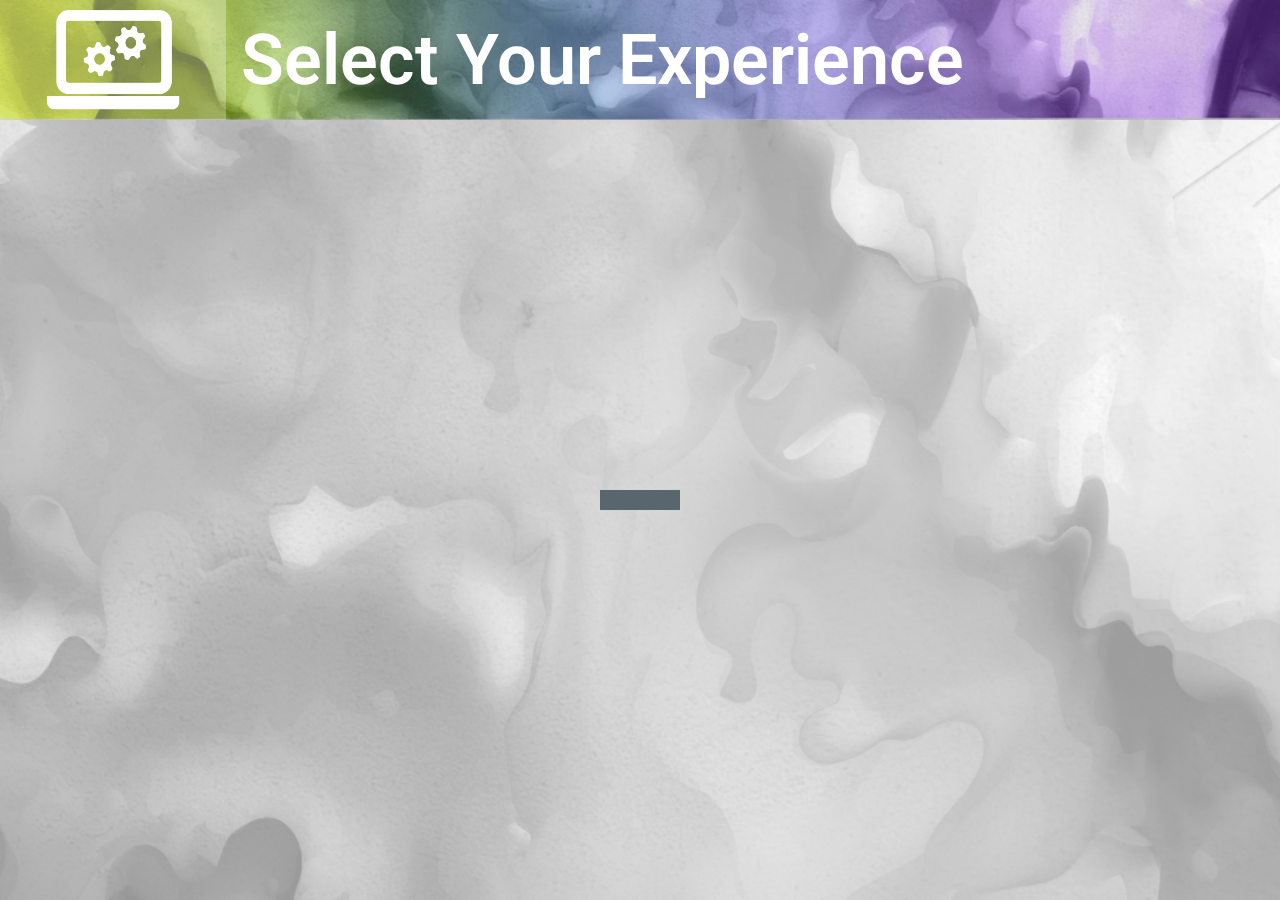
==== commit bda43b01: "gone through all buttons and they work" ====
--- a/index.html
+++ b/index.html
@@ -25,6 +25,42 @@
 	<div class="reveal">
 
 		<div class="slides">
+
+			<!-- ADMIN -->
+
+			<section id="#admin">
+
+				<div class="header">
+					<a href="#admin" class="admin-link">
+						<div class="admin">
+							<img src="img/admin-icon.png">
+						</div>
+					</a>
+					<div class="deck-title">
+						<h2>Select Your Experience</h2>
+					</div>
+
+				</div>
+
+				<div class="background">
+<div class="spread-admin">
+
+</div>
+
+
+
+
+
+				</div>
+				<div class="fragment" data-autoslide="0"></div>
+
+				<!-- <div class="footer">
+					 <button type="button" class="prev prev-arrow-position"></button>
+					<h2 class="bold secondary nav-note">Use the arrows to navigate pages</h2>
+					<button type="button" class="next next-arrow-position"></button>
+				</div> -->
+
+			</section>
 
 			<!-- Objections 1 -->
 
@@ -449,7 +485,7 @@
 				<div class="fragment" data-autoslide="0"></div>
 
 				<div class="footer">
-					<button type="button" class="prev prev-arrow-position"></button>
+					<!-- <button type="button" class="prev prev-arrow-position"></button> -->
 					<h2 class="bold secondary nav-note">Use the arrows to navigate pages</h2>
 					<button type="button" class="next next-arrow-position"></button>
 				</div>
@@ -675,7 +711,7 @@
 				<div class="footer">
 					<button type="button" class="prev prev-arrow-position"></button>
 					<h2 class="bold secondary nav-note">Use the arrows to navigate pages</h2>
-					<button type="button" class="next next-arrow-position"></button>
+					<!-- <button type="button" class="next next-arrow-position"></button> -->
 				</div>
 			</section>
 
@@ -734,7 +770,7 @@
 				<div class="fragment" data-autoslide="0"></div>
 
 				<div class="footer">
-					<button type="button" class="prev prev-arrow-position"></button>
+					<!-- <button type="button" class="prev prev-arrow-position"></button> -->
 					<h2 class="bold secondary nav-note">Use the arrows to navigate pages</h2>
 					<button type="button" class="next next-arrow-position"></button>
 				</div>
@@ -964,7 +1000,7 @@
 				<div class="footer">
 					<button type="button" class="prev prev-arrow-position"></button>
 					<h2 class="bold secondary nav-note">Use the arrows to navigate pages</h2>
-					<button type="button" class="next next-arrow-position"></button>
+					<!-- <button type="button" class="next next-arrow-position"></button> -->
 				</div>
 			</section>
 
--- a/css/style.css
+++ b/css/style.css
@@ -105,7 +105,7 @@
   /*height: 13vh;*/
   /* height: 150px; */
 
-  height: 100px;
+  height: 120px;
   position: fixed;
   /*width: 98.3vw;*/
   width: 100%;
@@ -147,8 +147,6 @@
   z-index: -1;
 }
 
-
-
 .answer-bn {
   max-width: 500px;
   text-align: center;
@@ -474,7 +472,7 @@
   font-size: 35px !important;
   text-align: center;
   width: 100%;
-  margin: 30px 0px 0px 0px !important;
+  margin: 40px 0px 0px 0px !important;
 }
 
 .exit-icon {
@@ -598,6 +596,20 @@
   margin: auto;
 }
 
+.spread-admin {
+
+
+  max-width: 500px;
+  text-align: center;
+  position: absolute;
+  z-index: 4;
+  top: 50%;
+  left: 50%;
+  background: #58666e;
+  transform: translateX(-50%) translateY(-50%);
+  cursor: pointer;
+  padding: 10px 40px 10px 40px !important;
+}
 button {
   outline: 0;
   border: 0;
@@ -1037,7 +1049,7 @@
   background-repeat: no-repeat;
 }
 
-#-chall-bn-2 {
+#u-chall-bn-2 {
   background:url(../img/onc-challenge-bt-2.png);
   position: absolute;
   width: 210px;
